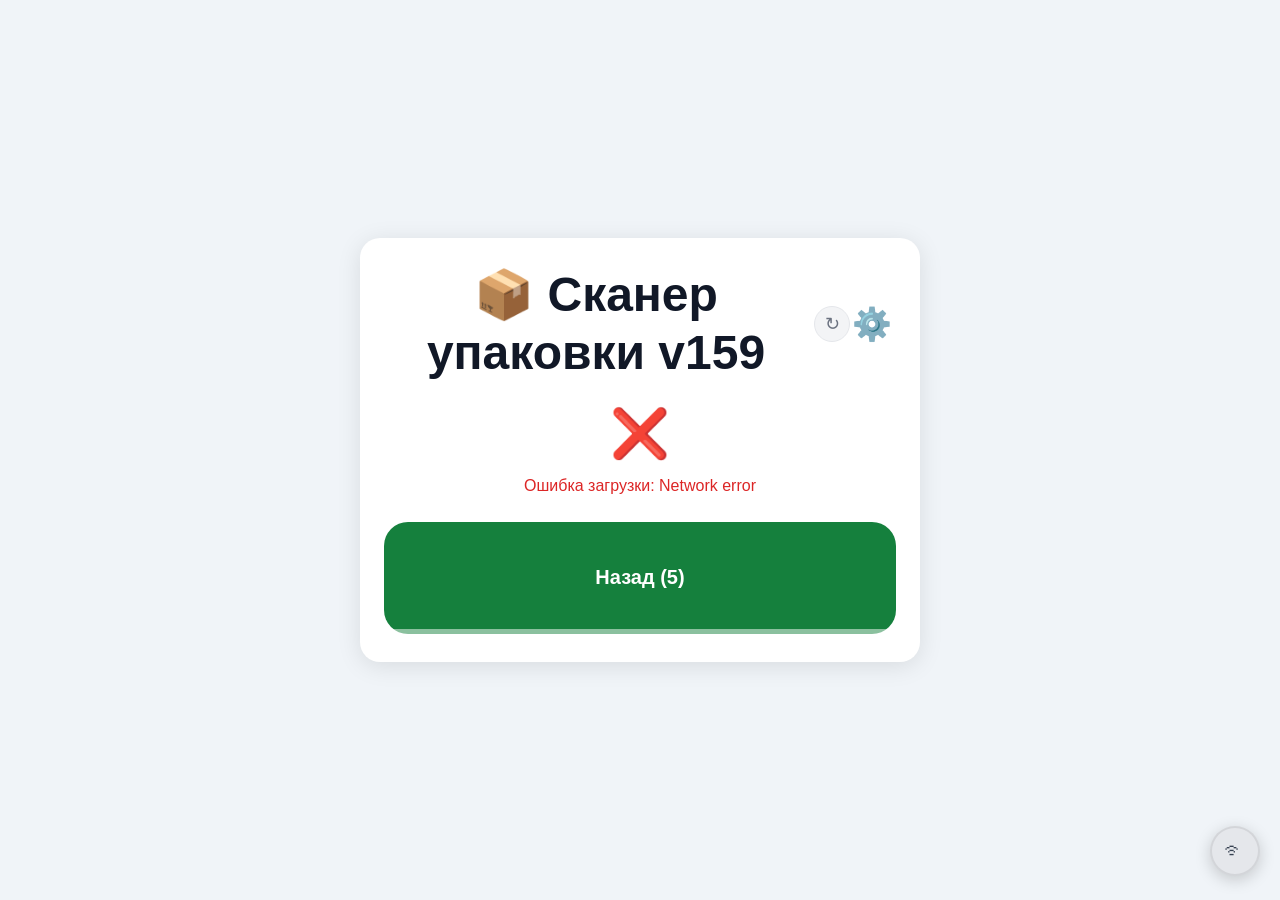
==== index.html @ 28d0ff99 "v159: ускорение «Все изделия» на слабых устройствах Две правки под Android 8:  1. Открытие на первой" ====
<!DOCTYPE html>
<html lang="ru">
<head>
  <base target="_top">
  <meta charset="UTF-8">
  <meta name="viewport" content="width=device-width, initial-scale=1, maximum-scale=1, user-scalable=no, viewport-fit=cover">
  <link rel="manifest" href="manifest.json">
  <meta name="apple-mobile-web-app-capable" content="yes">
  <meta name="apple-mobile-web-app-status-bar-style" content="black-translucent">
  <meta name="theme-color" content="#15803d">

  <title>Сканер упаковки v159</title>
  <style>
    :root {
      --pack-font-size: 56px;
      --pack-font-family: Arial, sans-serif;
      --pack-color: #15803d;
      --pack-font-weight: 700;
      --photo-max-height: 300px;
    }
    * { box-sizing: border-box; margin: 0; padding: 0; -webkit-tap-highlight-color: transparent; }
    html {
      height: 100%;
      height: -webkit-fill-available;
      background: #f0f4f8; /* заполняет область вокруг выреза камеры в fullscreen PWA */
    }
    body {
      font-family: Arial, sans-serif;
      background: #f0f4f8;
      width: 100%;
      height: 100vh;
      height: 100dvh;
      min-height: -webkit-fill-available;
      overflow: hidden;
      display: flex;
      flex-direction: column;
      align-items: center;
      justify-content: center;
      padding: clamp(8px, 2vw, 16px);
      padding-top: max(clamp(8px, 2vw, 16px), env(safe-area-inset-top));
      padding-bottom: max(clamp(8px, 2vw, 16px), env(safe-area-inset-bottom));
      padding-left: max(clamp(8px, 2vw, 16px), env(safe-area-inset-left));
      padding-right: max(clamp(8px, 2vw, 16px), env(safe-area-inset-right));
      box-sizing: border-box;
      -webkit-user-select: none;
      user-select: none;
    }

    .card {
      background: white;
      border-radius: clamp(12px, 3vw, 20px);
      box-shadow: 0 4px 24px rgba(0,0,0,0.10);
      padding: clamp(12px, 3vw, 28px) clamp(12px, 3vw, 24px);
      width: 100%;
      max-width: min(600px, 95vw);
      max-height: calc(100dvh - 2 * clamp(8px, 2vw, 16px));
      overflow-y: auto;
      -webkit-overflow-scrolling: touch;
      box-sizing: border-box;
    }

    /* v143: split-layout для горизонтальной ориентации (планшеты, большие телефоны) */
    .landscape-wrap {
      display: flex;
      flex-direction: column;
      align-items: center;
      justify-content: center;
      width: 100%;
      gap: clamp(8px, 1.5vw, 18px);
    }
    .landscape-photo {
      display: none;
      align-items: center;
      justify-content: center;
      flex: 1 1 0;
      min-width: 0;
      max-height: calc(100dvh - 2 * clamp(8px, 2vw, 16px));
    }
    .landscape-photo img {
      max-width: 100%;
      max-height: calc(100dvh - 2 * clamp(8px, 2vw, 16px));
      object-fit: contain;
      border-radius: clamp(12px, 3vw, 20px);
      background: white;
      box-shadow: 0 4px 24px rgba(0,0,0,0.10);
      cursor: pointer;
      display: block;
    }
    /* Активируется только при горизонтальной ориентации и достаточной ширине,
       и только если в настройках включён split + у изделия есть фото */
    @media (orientation: landscape) and (min-width: 760px) {
      body.lscape-split-on .landscape-wrap {
        flex-direction: row;
        align-items: stretch;
        justify-content: center;
      }
      body.lscape-split-on.lscape-photo-left .landscape-wrap {
        flex-direction: row-reverse;
      }
      body.lscape-split-on .card {
        flex: 0 0 auto;
        max-width: min(560px, 50vw);
      }
      body.lscape-split-on.lscape-has-photo .landscape-photo {
        display: flex;
      }
      /* В split-режиме скрываем дублирующее фото внутри карточки */
      body.lscape-split-on.lscape-has-photo .scan-photo,
      body.lscape-split-on.lscape-has-photo .packed-photo {
        display: none !important;
      }
    }

    .card-header {
      position: relative;
      margin: 0 0 clamp(12px, 3vw, 24px);
    }
    h1 {
      font-size: clamp(24px, 6vw, 48px);
      font-weight: 700;
      color: #111827;
      margin: 0;
      text-align: center;
      line-height: 1.2;
      padding-right: clamp(60px, 14vw, 88px); /* место под две кнопки справа */
    }
    .settings-btn {
      position: absolute;
      right: 0;
      top: 50%;
      transform: translateY(-50%);
      background: none;
      border: none;
      font-size: clamp(20px, 5vw, 32px);
      cursor: pointer;
      padding: 2px 4px;
      color: #9ca3af;
      line-height: 1;
      touch-action: manipulation;
    }
    .refresh-btn {
      position: absolute;
      right: clamp(30px, 7.5vw, 46px); /* левее шестерёнки */
      top: 50%;
      transform: translateY(-50%);
      width: clamp(26px, 6vw, 36px);
      height: clamp(26px, 6vw, 36px);
      border-radius: 50%;
      background: #f3f4f6;
      border: 1.5px solid #e5e7eb;
      font-size: clamp(13px, 3.2vw, 18px);
      cursor: pointer;
      display: flex;
      align-items: center;
      justify-content: center;
      color: #6b7280;
      touch-action: manipulation;
      transition: background 0.15s;
      line-height: 1;
    }
    .refresh-btn:active { background: #d1d5db; }
    .refresh-btn.spinning { animation: refreshSpin 0.7s linear infinite; }
    @keyframes refreshSpin {
      from { transform: translateY(-50%) rotate(0deg); }
      to   { transform: translateY(-50%) rotate(360deg); }
    }

    /* v142: индикатор автообновления — зелёная пульсирующая точка + время последнего обновления */
    .auto-refresh-badge {
      position: absolute;
      right: 0;
      top: calc(50% + clamp(22px, 5vw, 32px));
      display: flex;
      align-items: center;
      gap: 4px;
      font-size: clamp(10px, 2.4vw, 12px);
      color: #15803d;
      background: rgba(34, 197, 94, 0.1);
      padding: 2px 7px;
      border-radius: 10px;
      white-space: nowrap;
      font-variant-numeric: tabular-nums;
      pointer-events: none;
      line-height: 1.4;
    }
    .auto-refresh-badge.hidden { display: none; }
    .auto-refresh-dot {
      width: 6px; height: 6px; border-radius: 50%;
      background: #22c55e;
      animation: autoRefreshPulse 2s ease-in-out infinite;
      flex-shrink: 0;
    }
    @keyframes autoRefreshPulse {
      0%, 100% { opacity: 1; transform: scale(1); }
      50%      { opacity: 0.35; transform: scale(0.85); }
    }

    /* ── IDLE состояние ── */
    .barcode-label {
      font-size: clamp(16px, 4vw, 28px);
      color: #6b7280;
      margin: 0 0 clamp(6px, 1.5vw, 12px);
      text-align: center;
    }
    .search-row {
      display: flex;
      gap: clamp(6px, 1.5vw, 10px);
      align-items: stretch;
    }
    .search-row #barcodeInput { flex: 1; min-width: 0; }
    .btn-find {
      width: clamp(68px, 18vw, 120px);
      flex-shrink: 0;
      background: #15803d;
      color: white;
      border: none;
      border-radius: 12px;
      font-size: clamp(14px, 3.5vw, 22px);
      font-weight: 700;
      cursor: pointer;
      touch-action: manipulation;
    }
    .btn-find:active { background: #166534; transform: scale(0.96); }
    #barcodeInput {
      width: 100%;
      height: clamp(56px, 15vw, 112px);
      font-size: clamp(22px, 6vw, 44px);
      border: 2px solid #d1d5db;
      border-radius: 12px;
      padding: 0 16px;
      outline: none;
      letter-spacing: 2px;
      color: #111827;
    }
    #barcodeInput:focus { border-color: #15803d; }

    .btn {
      display: block;
      width: 100%;
      height: clamp(56px, 15vw, 112px);
      border: none;
      border-radius: clamp(8px, 2vw, 24px);
      font-size: clamp(18px, 5vw, 36px);
      font-weight: 600;
      cursor: pointer;
      margin-top: clamp(8px, 2vw, 14px);
      touch-action: manipulation;
    }
    .btn:active { transform: scale(0.96); }
    .btn-primary { background: #15803d; color: white; margin-top: clamp(12px, 3vw, 24px); }
    .btn-primary:active { background: #166534; }
    .btn-secondary { background: #f3f4f6; color: #374151; border: 1px solid #d1d5db; }
    .btn-secondary:active { background: #d1d5db; }
    .btn-danger { background: #dc2626; color: white; }
    .btn-danger:active { background: #b91c1c; }

    /* ── ALREADY_PACKED состояние ── */
    .packed-icon { font-size: 48px; text-align: center; margin-bottom: 12px; }
    .packed-header { display: flex; align-items: center; justify-content: center; gap: 8px; margin-bottom: 8px; }
    .packed-icon-small { font-size: 24px; }
    .packed-title-inline { font-size: 20px; font-weight: 700; color: #15803d; }
    .packed-photo { text-align: center; margin: 4px 0 0; }
    .packed-photo img { max-width: 100%; max-height: var(--photo-max-height); border-radius: 12px; object-fit: contain; box-shadow: 0 2px 12px rgba(0,0,0,0.08); cursor: pointer; }
    .packed-title { font-size: 20px; font-weight: 700; color: #15803d; text-align: center; margin-bottom: 6px; }
    .packed-barcode { font-size: 20px; color: #111827; text-align: center; font-weight: 700; margin-bottom: 4px; font-family: monospace; }
    .packed-model { font-size: 16px; color: #6b7280; text-align: center; margin-bottom: 2px; font-family: monospace; }
    .packed-type { font-size: var(--pack-font-size); font-family: var(--pack-font-family); color: var(--pack-color); font-weight: var(--pack-font-weight); text-align: center; margin-bottom: 8px; line-height: 1.2; }

    .btn-ok { background: #15803d; color: white; font-size: 20px; position: relative; }
    .btn-ok:active { background: #166534; }
    .timer-bar {
      position: absolute;
      bottom: 0; left: 0;
      height: 5px;
      background: rgba(255,255,255,0.5);
      border-radius: 0 0 12px 12px;
      transition: width 1s linear;
    }

    .btn-row { display: flex; gap: 10px; margin-top: 14px; }
    .btn-row .btn { margin-top: 0; }

    /* ── SELECT_PACK состояние ── */
    .select-label { font-size: 15px; color: #374151; margin-bottom: 8px; font-weight: 600; }
    .select-model { font-size: 13px; color: #9ca3af; margin-bottom: 16px; font-family: monospace; }
    select#packSelect {
      width: 100%;
      height: 56px;
      font-size: 17px;
      border: 2px solid #d1d5db;
      border-radius: 12px;
      padding: 0 12px;
      outline: none;
      color: #111827;
      background: #f9fafb;
      margin-bottom: 4px;
    }
    select#packSelect:focus { border-color: #15803d; }
    .pack-btn {
      display: block;
      width: 100%;
      height: 64px;
      border: 2px solid #d1d5db;
      border-radius: 14px;
      background: #f9fafb;
      color: #111827;
      font-size: 16px;
      font-weight: 600;
      cursor: pointer;
      margin-bottom: 10px;
      transition: all 0.15s;
      touch-action: manipulation;
    }
    .pack-btn:hover { border-color: #15803d; background: #f0fdf4; }
    .pack-btn:active { transform: scale(0.95); background: #d1fae5; border-color: #15803d; }
    .pack-btn.selected { border-color: #15803d; background: #15803d; color: white; }

    /* ── SAVING состояние ── */
    .saving-wrap { text-align: center; padding: 20px 0; }
    .spinner {
      width: 56px; height: 56px;
      border: 6px solid #e5e7eb;
      border-top: 6px solid #15803d;
      border-radius: 50%;
      animation: spin 1.2s linear infinite;
      margin: 0 auto 16px;
    }
    @keyframes spin { to { transform: rotate(360deg); } }
    .saving-text { font-size: 16px; color: #6b7280; }

    /* ── v151: прогресс-бар прелоадера ── */
    .preloader-progress {
      width: 80%;
      max-width: 280px;
      height: 8px;
      background: #e5e7eb;
      border-radius: 4px;
      overflow: hidden;
      margin: 14px auto 0;
      position: relative;
    }
    .preloader-progress-fill {
      height: 100%;
      background: #15803d;
      width: 0%;
      transition: width 0.25s ease-out;
      border-radius: 4px;
    }
    /* Индетерминированная фаза: пока ждём ответ сервера — «бегающая» полоска */
    .preloader-progress.indeterminate .preloader-progress-fill {
      width: 35%;
      background: linear-gradient(90deg, #15803d 0%, #4ade80 50%, #15803d 100%);
      animation: preload-slide 1.3s ease-in-out infinite;
      transition: none;
    }
    @keyframes preload-slide {
      0%   { transform: translateX(-110%); }
      100% { transform: translateX(330%); }
    }
    .preloader-counter {
      font-size: 13px;
      color: #6b7280;
      margin-top: 8px;
      text-align: center;
      font-variant-numeric: tabular-nums;
      min-height: 18px;
    }

    /* ── SUCCESS состояние ── */
    .success-wrap { text-align: center; padding: 20px 0; }
    .success-icon { font-size: 56px; margin-bottom: 12px; }
    .success-text { font-size: 20px; font-weight: 700; color: #15803d; }

    /* ── ERROR состояние ── */
    .error-icon { font-size: 48px; text-align: center; margin-bottom: 12px; }
    .error-text { font-size: 16px; color: #dc2626; text-align: center; margin-bottom: 24px; line-height: 1.5; }

    /* Информация о сканировании */
    .scan-info { background: #f8fafc; border-radius: 14px; padding: 14px 16px; margin-bottom: 16px; text-align: center; }
    .scan-barcode { font-size: 18px; color: #111827; margin-bottom: 4px; font-family: monospace; font-weight: 700; }
    .scan-model { font-size: 18px; font-weight: 700; color: #111827; font-family: monospace; margin-bottom: 8px; }
    .scan-photo { text-align: center; margin: 12px 0 0; }
    .scan-photo img { max-width: 100%; max-height: var(--photo-max-height); border-radius: 12px; object-fit: contain; box-shadow: 0 2px 12px rgba(0,0,0,0.08); cursor: pointer; }
    .no-photo { color: #9ca3af; font-size: 14px; font-style: italic; margin: 12px 0; }

    /* Полноэкранное фото */
    .photo-overlay {
      position: fixed;
      top: 0; left: 0; right: 0; bottom: 0;
      z-index: 99999;
      background: rgba(0,0,0,0.92);
      display: none;
      align-items: center;
      justify-content: center;
      cursor: pointer;
      touch-action: none;
      -webkit-overflow-scrolling: none;
    }
    .photo-overlay.active { display: flex; }
    .photo-overlay img {
      max-width: calc(100vw - 2 * env(safe-area-inset-left, 0px));
      max-height: calc(100vh - 2 * env(safe-area-inset-top, 0px));
      max-width: calc(100dvw - 16px);
      max-height: calc(100dvh - 16px);
      border-radius: 8px;
      box-shadow: 0 0 60px rgba(0,0,0,0.5);
      object-fit: contain;
    }

    /* ── НАСТРОЙКИ ── */
    .settings-overlay {
      position: fixed;
      inset: 0;
      z-index: 99997;
      background: rgba(0,0,0,0.55);
      display: none;
      align-items: flex-end;
      justify-content: center;
    }
    .settings-overlay.active { display: flex; }
    .settings-panel {
      background: white;
      width: 100%;
      max-width: min(600px, 100vw);
      max-height: 88dvh;
      border-radius: 20px 20px 0 0;
      padding: clamp(16px, 4vw, 28px);
      padding-bottom: max(clamp(16px, 4vw, 28px), env(safe-area-inset-bottom));
      overflow-y: auto;
      -webkit-overflow-scrolling: touch;
    }
    .settings-header {
      display: flex;
      align-items: center;
      justify-content: space-between;
      margin-bottom: 20px;
    }
    .settings-title { font-size: clamp(18px, 5vw, 24px); font-weight: 700; color: #111827; }
    .settings-close-btn {
      background: #f3f4f6; border: none;
      width: 36px; height: 36px; border-radius: 50%;
      font-size: 18px; cursor: pointer; color: #374151;
      display: flex; align-items: center; justify-content: center;
    }
    .settings-group { margin-bottom: 18px; }
    .settings-label { font-size: clamp(13px, 3.5vw, 15px); color: #374151; margin-bottom: 8px; font-weight: 600; }
    .settings-select {
      width: 100%; height: 48px; font-size: 16px;
      border: 2px solid #d1d5db; border-radius: 10px;
      padding: 0 12px; color: #111827; background: #f9fafb; outline: none;
    }
    .settings-select:focus { border-color: #15803d; }
    .settings-range { width: 100%; accent-color: #15803d; cursor: pointer; margin-top: 4px; }
    .settings-color {
      width: 64px; height: 48px;
      border: 2px solid #d1d5db; border-radius: 10px;
      cursor: pointer; padding: 4px; background: white;
    }
    .settings-checkbox-label {
      display: flex;
      align-items: center;
      gap: 10px;
      font-size: clamp(14px, 4vw, 17px);
      color: #374151;
      font-weight: 600;
      cursor: pointer;
    }
    .settings-checkbox-label input[type=checkbox] {
      width: 22px; height: 22px;
      accent-color: #15803d;
      cursor: pointer;
    }
    .settings-preview-box {
      background: #f8fafc; border-radius: 12px;
      padding: 12px 16px; text-align: center; margin-bottom: 16px;
    }
    .settings-preview-label { font-size: 12px; color: #9ca3af; margin-bottom: 6px; }

    /* ── ТАБЛИЦА ИЗДЕЛИЙ ── */
    .table-overlay {
      position: fixed;
      inset: 0;
      z-index: 50000;
      background: #f0f4f8;
      overflow-y: auto;
      overflow-x: hidden;
      -webkit-overflow-scrolling: touch;
      transform: translateY(100%);
      transition: transform 0.35s cubic-bezier(0.4, 0, 0.2, 1);
    }
    .table-overlay.active { transform: translateY(0); }
    .tbl-topbar {
      position: sticky;
      top: 0;
      z-index: 20;
      display: flex;
      align-items: center;
      gap: 10px;
      background: #1e293b;
      color: white;
      padding: 12px 16px;
      padding-top: max(12px, env(safe-area-inset-top));
    }
    .tbl-back-btn {
      background: rgba(255,255,255,0.15);
      border: none; color: white;
      padding: 7px 12px; border-radius: 8px;
      font-size: clamp(13px, 3.5vw, 15px);
      cursor: pointer; white-space: nowrap; flex-shrink: 0;
    }
    .tbl-back-btn:active { background: rgba(255,255,255,0.3); transform: scale(0.94); }
    .tbl-title { flex: 1; font-size: clamp(14px, 4vw, 17px); font-weight: 600; text-align: center; }
    .tbl-stats { font-size: clamp(12px, 3vw, 14px); color: rgba(255,255,255,0.75); white-space: nowrap; flex-shrink: 0; }
    .tbl-tabs-wrap {
      display: flex;
      flex-wrap: wrap;
      gap: 8px;
      padding: 10px 12px;
      background: white;
      border-bottom: 1px solid #e5e7eb;
    }
    .tbl-tab {
      height: 34px; padding: 0 14px;
      border-radius: 17px;
      border: 1.5px solid #d1d5db;
      background: white;
      font-size: clamp(12px, 3.5vw, 14px); font-weight: 600;
      color: #374151; cursor: pointer;
      white-space: nowrap;
      transition: all 0.15s;
    }
    .tbl-tab.active { background: #15803d; color: white; border-color: #15803d; }
    .tbl-tab:active { transform: scale(0.93); background: #e5e7eb; }
    .tbl-search-wrap {
      padding: 8px 12px;
      background: white;
      border-bottom: 1px solid #e5e7eb;
    }
    .tbl-search-wrap input {
      width: 100%; height: 40px;
      border: 1.5px solid #d1d5db; border-radius: 10px;
      padding: 0 14px; font-size: clamp(14px, 3.5vw, 16px);
      color: #111827; background: #f9fafb; outline: none;
    }
    .tbl-search-wrap input:focus { border-color: #15803d; }
    .tbl-scroll {
      /* no overflow-x — иначе sticky thead ломается */
    }
    .tbl-table { width: 100%; border-collapse: collapse; }
    .tbl-table thead th {
      background: #1e293b; color: white;
      font-size: 10px; font-weight: 600;
      text-transform: uppercase; letter-spacing: 0.05em;
      padding: 9px 10px; text-align: left;
      position: sticky;
      top: var(--tbl-topbar-h, 48px);
      z-index: 5;
      white-space: nowrap;
    }
    .tbl-table thead th.tbl-center { text-align: center; }
    .tbl-table tbody tr { border-bottom: 1px solid #f3f4f6; background: white; }
    .tbl-table tbody tr:last-child { border-bottom: none; }
    .tbl-table tbody tr.is-packed { background: #f0fdf4; }
    .tbl-table tbody tr.tbl-changed { background: #fefce8; }
    .tbl-table td { padding: 7px 10px; font-size: clamp(12px, 3vw, 13px); color: #111827; vertical-align: middle; white-space: nowrap; }
    .tbl-model { font-family: monospace; font-weight: 600; }
    .tbl-thumb { width: 38px; height: 38px; object-fit: cover; border-radius: 6px; border: 1px solid #e5e7eb; cursor: pointer; display: block; }
    /* v141: placeholder вместо <img> до момента, когда строка попадёт во viewport */
    .tbl-thumb-lazy { width: 38px; height: 38px; border-radius: 6px; background: #f3f4f6; display: block; }
    /* v141: ячейка типа упаковки вместо <select> в каждой строке */
    .tbl-pack-cell {
      display: inline-block;
      min-height: 30px; line-height: 28px;
      border: 1.5px solid #d1d5db; border-radius: 6px;
      background: #f9fafb; color: #111827; font-size: 12px;
      padding: 0 22px 0 8px;
      cursor: pointer; max-width: 170px; width: 100%;
      position: relative;
      white-space: nowrap; overflow: hidden; text-overflow: ellipsis;
      box-sizing: border-box;
    }
    .tbl-pack-cell::after {
      content: '▾';
      position: absolute; right: 6px; top: 50%; transform: translateY(-50%);
      color: #6b7280; font-size: 11px;
    }
    .tbl-pack-cell:active { background: #e5e7eb; }
    .tbl-pack-empty { color: #9ca3af; }
    .tbl-save-btn {
      height: 28px; padding: 0 10px; font-size: 12px;
      border: 1.5px solid #15803d; border-radius: 6px;
      background: #15803d; color: white; cursor: pointer; white-space: nowrap;
    }
    .tbl-save-btn:active { background: #166534; }
    .tbl-save-btn:disabled { opacity: 0.6; cursor: default; }
    .tbl-empty { padding: 40px; text-align: center; color: #9ca3af; font-size: 15px; }
    @media (max-width: 480px) {
      .tbl-thumb, .tbl-thumb-lazy { width: 26px; height: 26px; }
      .tbl-pack-cell { max-width: 110px; font-size: 11px; }
    }

    /* v141: Picker типа упаковки — общий модал вместо <select> в каждой строке */
    .pack-picker-overlay {
      position: fixed; inset: 0; z-index: 60000;
      background: rgba(0,0,0,0.5);
      display: none;
      align-items: flex-end;
      justify-content: center;
    }
    .pack-picker-overlay.active { display: flex; }
    .pack-picker-panel {
      background: white; width: 100%; max-width: 500px;
      max-height: 75vh;
      border-radius: 14px 14px 0 0;
      display: flex; flex-direction: column;
      animation: pack-picker-slide 0.2s ease-out;
    }
    @keyframes pack-picker-slide {
      from { transform: translateY(100%); }
      to { transform: translateY(0); }
    }
    .pack-picker-header {
      padding: 14px 16px;
      border-bottom: 1px solid #e5e7eb;
      font-weight: 600; font-size: 15px;
      display: flex; align-items: center;
      justify-content: space-between;
      flex-shrink: 0;
    }
    .pack-picker-close {
      background: none; border: none; font-size: 26px; line-height: 1;
      color: #6b7280; cursor: pointer; padding: 0 6px;
    }
    .pack-picker-list {
      overflow-y: auto;
      padding: 10px;
      -webkit-overflow-scrolling: touch;
    }
    .pack-picker-btn {
      display: block; width: 100%;
      text-align: left;
      padding: 12px 14px;
      margin-bottom: 6px;
      border: 1.5px solid #e5e7eb;
      border-radius: 10px;
      background: white;
      font-size: 14px;
      color: #111827;
      cursor: pointer;
      white-space: normal;
    }
    .pack-picker-btn:active { background: #f3f4f6; transform: scale(0.99); }
    .pack-picker-btn.pack-picker-current {
      border-color: #15803d;
      background: #f0fdf4;
      color: #15803d;
      font-weight: 600;
    }
    .pack-picker-clear { color: #9ca3af; font-style: italic; }
    .pack-picker-clear.pack-picker-current { color: #15803d; font-style: normal; }

    /* ── КАМЕРА ── */
    .camera-overlay {
      position: fixed;
      top: 0; left: 0; right: 0; bottom: 0;
      z-index: 99998;
      background: black;
      display: none;
      flex-direction: column;
      align-items: center;
      justify-content: center;
    }
    .camera-overlay.active { display: flex; }
    #cameraVideo {
      position: absolute;
      top: 0; left: 0;
      width: 100%; height: 100%;
      object-fit: cover;
    }
    .scan-zone {
      position: relative;
      z-index: 1;
      width: min(80vw, 360px);
      height: min(28vw, 120px);
      border: 3px solid #15803d;
      border-radius: 14px;
      box-shadow: 0 0 0 9999px rgba(0,0,0,0.55);
      overflow: hidden;
    }
    .scan-line {
      position: absolute;
      left: 0; right: 0;
      height: 3px;
      background: linear-gradient(90deg, transparent, #15803d, transparent);
      animation: scanMove 2s ease-in-out infinite;
      top: 10%;
    }
    @keyframes scanMove {
      0%, 100% { top: 10%; }
      50% { top: 85%; }
    }
    .camera-close-btn {
      position: absolute;
      top: calc(env(safe-area-inset-top, 0px) + 16px);
      right: 16px;
      z-index: 2;
      width: 52px; height: 52px;
      border-radius: 50%;
      border: 2px solid rgba(255,255,255,0.4);
      background: rgba(0,0,0,0.5);
      color: white;
      font-size: 22px;
      cursor: pointer;
      display: flex; align-items: center; justify-content: center;
    }
    .camera-hint {
      position: absolute;
      bottom: calc(env(safe-area-inset-bottom, 0px) + 48px);
      z-index: 2;
      color: rgba(255,255,255,0.85);
      font-size: clamp(14px, 4vw, 18px);
      text-align: center;
      padding: 0 20px;
    }

    /* ── Ряд кнопок сканера ── */
    .scan-btn-row {
      display: flex;
      gap: 8px;
      margin-top: clamp(8px, 2vw, 14px);
    }
    .scan-btn-row .btn { margin-top: 0; flex: 1; min-width: 0; }
    .btn-scan-cfg {
      width: clamp(48px, 12vw, 64px);
      flex-shrink: 0;
      background: #f3f4f6;
      border: 1px solid #d1d5db;
      border-radius: clamp(8px, 2vw, 24px);
      font-size: clamp(18px, 5vw, 28px);
      cursor: pointer;
      color: #6b7280;
      display: flex;
      align-items: center;
      justify-content: center;
      touch-action: manipulation;
    }
    .btn-scan-cfg:active { background: #d1d5db; transform: scale(0.90); }

    /* ── Настройки сканера (оверлей) ── */
    .scanner-cfg-overlay {
      position: fixed;
      inset: 0;
      z-index: 100001;
      background: rgba(0,0,0,0.55);
      display: none;
      align-items: flex-end;
      justify-content: center;
    }
    .scanner-cfg-overlay.active { display: flex; }
    .scanner-cfg-panel {
      background: white;
      width: 100%;
      max-width: min(600px, 100vw);
      max-height: 92dvh;
      border-radius: 20px 20px 0 0;
      padding: clamp(16px, 4vw, 28px);
      padding-bottom: max(clamp(16px, 4vw, 28px), env(safe-area-inset-bottom));
      overflow-y: auto;
      -webkit-overflow-scrolling: touch;
    }
    .fmt-grid {
      display: grid;
      grid-template-columns: repeat(auto-fill, minmax(120px, 1fr));
      gap: 6px 10px;
    }
    .fmt-item {
      display: flex;
      align-items: center;
      gap: 6px;
      font-size: clamp(12px, 3.2vw, 14px);
      color: #374151;
      cursor: pointer;
    }
    .fmt-item input { width: 18px; height: 18px; accent-color: #15803d; cursor: pointer; flex-shrink: 0; }
    .scanner-cfg-note {
      background: #fef3c7;
      padding: 10px 14px;
      border-radius: 10px;
      font-size: 13px;
      color: #92400e;
      margin-bottom: 14px;
    }

    /* ── Камера: доп-элементы ── */
    .camera-mode-label {
      position: absolute;
      top: calc(env(safe-area-inset-top, 0px) + 16px);
      left: 16px;
      z-index: 2;
      color: white;
      background: rgba(0,0,0,0.5);
      padding: 6px 14px;
      border-radius: 20px;
      font-size: 13px;
      font-weight: 600;
    }
    .torch-btn {
      position: absolute;
      top: calc(env(safe-area-inset-top, 0px) + 16px);
      right: 76px;
      z-index: 2;
      width: 52px; height: 52px;
      border-radius: 50%;
      border: 2px solid rgba(255,255,255,0.4);
      background: rgba(0,0,0,0.5);
      color: white;
      font-size: 22px;
      cursor: pointer;
      display: none;
      align-items: center;
      justify-content: center;
    }
    .torch-btn.visible { display: flex; }
    .torch-btn.on { background: rgba(255,200,0,0.6); }

    /* ── Перевёрнутый интерфейс ── */
    body.ui-flipped {
      transform: rotate(180deg);
      transform-origin: 50% 50%;
    }

    /* ── BLE Плавающая кнопка ── */
    .ble-fab {
      position: fixed;
      bottom: max(24px, calc(env(safe-area-inset-bottom, 0px) + 16px));
      right: max(20px, calc(env(safe-area-inset-right, 0px) + 16px));
      z-index: 60000;
      width: 50px; height: 50px;
      border-radius: 50%;
      border: 2px solid rgba(0,0,0,0.08);
      background: #e5e7eb;
      color: #374151;
      font-size: 22px;
      cursor: pointer;
      box-shadow: 0 4px 16px rgba(0,0,0,0.18);
      display: flex;
      align-items: center;
      justify-content: center;
      transition: background 0.25s, box-shadow 0.25s;
      -webkit-tap-highlight-color: transparent;
    }
    .ble-fab.ble-connected {
      background: #15803d;
      color: white;
      border-color: transparent;
      animation: bleGlow 2.4s ease-in-out infinite;
    }
    @keyframes bleGlow {
      0%, 100% { box-shadow: 0 4px 16px rgba(21,128,61,0.35); }
      50%       { box-shadow: 0 4px 28px rgba(21,128,61,0.70); }
    }
    .ble-fab:active { transform: scale(0.90); }

    /* ── BLE панель ── */
    .ble-panel-overlay {
      position: fixed;
      inset: 0;
      z-index: 100002;
      background: rgba(0,0,0,0.55);
      display: none;
      align-items: flex-end;
      justify-content: center;
    }
    .ble-panel-overlay.active { display: flex; }
    .ble-panel {
      background: white;
      width: 100%;
      max-width: min(600px, 100vw);
      border-radius: 20px 20px 0 0;
      padding: clamp(16px, 4vw, 28px);
      padding-bottom: max(clamp(16px, 4vw, 28px), env(safe-area-inset-bottom));
    }
    .ble-status-row {
      display: flex;
      align-items: center;
      gap: 12px;
      font-size: 16px;
      font-weight: 600;
      color: #111827;
      margin-bottom: 8px;
    }
    .ble-dot {
      width: 13px; height: 13px;
      border-radius: 50%;
      background: #d1d5db;
      flex-shrink: 0;
      transition: background 0.3s;
    }
    .ble-dot.on { background: #15803d; }
    .ble-device-name {
      font-size: 13px;
      color: #6b7280;
      margin-bottom: 18px;
      padding-left: 25px;
    }
    .ble-note {
      background: #f0f9ff;
      border-radius: 10px;
      padding: 11px 14px;
      font-size: 13px;
      color: #0369a1;
      margin: 14px 0;
      line-height: 1.5;
    }
    .ble-warn {
      background: #fef3c7;
      border-radius: 10px;
      padding: 11px 14px;
      font-size: 13px;
      color: #92400e;
      margin: 10px 0;
      line-height: 1.6;
    }
    .ble-warn b { color: #7c2d12; }
    .ble-steps {
      margin: 6px 0 0 0;
      padding-left: 18px;
      color: #92400e;
    }
    .ble-steps li { margin-bottom: 3px; }

    /* ── BLE диагностика ── */
    .ble-diag-box {
      background: #0b1220;
      color: #d1fae5;
      border-radius: 10px;
      padding: 10px 12px;
      margin-top: 8px;
      font-family: ui-monospace, Menlo, monospace;
      font-size: 11px;
      line-height: 1.45;
      max-height: 260px;
      overflow-y: auto;
      white-space: pre-wrap;
      word-break: break-all;
    }
    .ble-diag-row {
      display: flex;
      gap: 6px;
      margin-top: 6px;
    }
    .ble-diag-row .btn { font-size: 13px; padding: 8px 10px; flex: 1; }

    /* ── BLE тост ── */
    .ble-toast {
      position: fixed;
      top: max(14px, env(safe-area-inset-top, 0px));
      left: 50%;
      transform: translateX(-50%) translateY(-90px);
      z-index: 100010;
      background: #1e293b;
      color: white;
      padding: 10px 22px;
      border-radius: 22px;
      font-size: 14px;
      font-weight: 600;
      white-space: nowrap;
      max-width: calc(100vw - 32px);
      overflow: hidden;
      text-overflow: ellipsis;
      pointer-events: none;
      transition: transform 0.3s cubic-bezier(0.4,0,0.2,1);
    }
    .ble-toast.show { transform: translateX(-50%) translateY(0); }

    /* ── История сканирований ── */
    .history-section {
      margin-top: clamp(10px, 2.5vw, 18px);
      border-top: 1px solid #e5e7eb;
      padding-top: clamp(8px, 2vw, 14px);
    }
    .history-header {
      display: flex;
      align-items: center;
      justify-content: space-between;
      margin-bottom: 6px;
    }
    .history-title {
      font-size: clamp(12px, 3vw, 14px);
      color: #9ca3af;
      font-weight: 600;
    }
    .history-clear {
      background: none; border: none;
      font-size: 12px; color: #9ca3af;
      cursor: pointer; touch-action: manipulation;
    }
    .history-clear:active { color: #dc2626; }
    .history-item {
      display: flex;
      align-items: center;
      gap: 8px;
      padding: 5px 0;
      border-bottom: 1px solid #f9fafb;
      font-size: clamp(12px, 3vw, 14px);
    }
    .history-item:last-child { border-bottom: none; }
    .history-model {
      font-family: monospace;
      font-weight: 600;
      color: #111827;
      flex-shrink: 0;
    }
    .history-pack {
      color: #6b7280;
      flex: 1;
      min-width: 0;
      overflow: hidden;
      text-overflow: ellipsis;
      white-space: nowrap;
    }
    .history-status { flex-shrink: 0; font-size: 16px; }
    .history-thumb {
      width: 20px; height: 20px;
      border-radius: 4px;
      object-fit: cover;
      border: 1px solid #e5e7eb;
      cursor: pointer;
      flex-shrink: 0;
      display: block;
    }
    .history-thumb:active { opacity: 0.7; }
    .history-no-photo { width: 20px; height: 20px; flex-shrink: 0; }
    .history-retry {
      flex-shrink: 0;
      background: #fef3c7;
      border: 1px solid #f59e0b;
      border-radius: 6px;
      font-size: 11px;
      padding: 3px 8px;
      cursor: pointer;
      color: #92400e;
      font-weight: 600;
      touch-action: manipulation;
    }
    .history-retry:active { background: #fde68a; }
    .history-retry.retrying { opacity: 0.5; pointer-events: none; }

    /* Утилиты */
    .hidden { display: none; }
  </style>

  <!-- ── Библиотеки сканеров ── -->
  <!-- html5-qrcode: надёжный сканер QR+штрихкодов с готовым UI камеры -->
  <script src="https://unpkg.com/html5-qrcode@2.3.8/html5-qrcode.min.js"></script>
  <!-- jsQR: чистый декодер QR (используем для «Расширенного» сканера в HD) -->
  <script src="https://cdn.jsdelivr.net/npm/jsqr@1.4.0/dist/jsQR.min.js"></script>
  <!-- Scanbot Web SDK v8: RTU UI, 60 сек без лицензии; type="module" обязателен -->
  <script type="module" src="https://cdn.jsdelivr.net/npm/scanbot-web-sdk@8.0.1/bundle/ScanbotSDK.ui2.min.js"></script>
</head>
<body>

<!-- v143: Обёртка для split-layout в горизонтальной ориентации -->
<div class="landscape-wrap">
<div class="card">
  <div class="card-header">
    <h1 id="pageTitle">📦 Сканер упаковки v159</h1>
    <button id="refreshBtn" class="refresh-btn" onclick="refreshData()" title="Обновить данные">↻</button>
    <button class="settings-btn" onclick="openSettings()" title="Настройки">⚙️</button>
    <div id="autoRefreshBadge" class="auto-refresh-badge hidden" title="Автообновление включено">
      <span class="auto-refresh-dot"></span>
      <span id="autoRefreshTime">—:—</span>
    </div>
  </div>

  <!-- Прелоадер — показывается при загрузке данных -->
  <div id="preloader" class="hidden">
    <div class="saving-wrap">
      <div class="spinner"></div>
      <div class="saving-text" id="preloaderText">Загружаю данные...</div>
      <div class="preloader-progress indeterminate" id="preloaderBarWrap">
        <div class="preloader-progress-fill" id="preloaderBarFill"></div>
      </div>
      <div class="preloader-counter" id="preloaderCounter"></div>
    </div>
  </div>

  <!-- IDLE -->
  <!-- Информация о текущем сканировании -->
  <div id="scanInfo" class="scan-info hidden">
    <div class="scan-barcode" id="scanBarcode"></div>
    <div class="scan-model" id="scanModel"></div>
    <div class="scan-photo" id="scanPhoto">
      <!-- заполняется из JS -->
    </div>
  </div>

  <div id="stateIdle">
    <p class="barcode-label">Введите штрих-код или номер модели</p>
    <div class="search-row">
      <input type="text" id="barcodeInput" placeholder="Штрих-код или модель..." autocomplete="off" autocorrect="off" spellcheck="false" enterkeyhint="search">
      <button class="btn-find" onclick="onSearch()">Найти</button>
    </div>
    <div class="scan-btn-row" id="scanRowBasic">
      <button class="btn-scan-cfg" onclick="openScannerCfg('basic')" title="Настройки">⚙️</button>
      <button class="btn btn-secondary" onclick="openCameraMode('basic')">📷 Сканировать камерой</button>
    </div>
    <div class="scan-btn-row" id="scanRowAdvanced">
      <button class="btn-scan-cfg" onclick="openScannerCfg('advanced')" title="Настройки">⚙️</button>
      <button class="btn btn-secondary" onclick="openCameraMode('advanced')">🔬 HD Сканер (QR)</button>
    </div>
    <div class="scan-btn-row" id="scanRowScanbot">
      <button class="btn-scan-cfg" onclick="openScannerCfg('scanbot')" title="Настройки">⚙️</button>
      <button class="btn btn-secondary" onclick="openCameraMode('scanbot')">📱 Сканировать ScanBot</button>
    </div>
    <button class="btn btn-secondary" onclick="openTableView()">📋 Все изделия</button>

    <!-- История сканирований -->
    <div class="history-section" id="historySection" style="display:none">
      <div class="history-header">
        <span class="history-title">📋 История</span>
        <button class="history-clear" onclick="clearHistory()">Очистить</button>
      </div>
      <div id="historyList"></div>
    </div>
  </div>

  <!-- ALREADY_PACKED -->
  <div id="stateAlreadyPacked" class="hidden">
    <div class="packed-header">
      <span class="packed-icon-small">✅</span>
      <span class="packed-title-inline">Уже упаковано</span>
    </div>
    <div class="packed-barcode" id="packedBarcode"></div>
    <div class="packed-model" id="packedModel"></div>
    <div class="packed-type" id="packedType"></div>
    <div class="packed-photo" id="packedPhoto" style="display:none">
      <img id="packedPhotoImg" src="" alt="Изделие" onclick="openPhotoFullscreen(this.src)">
    </div>
    <button class="btn btn-ok" id="btnOk" onclick="onOk()">
      OK (<span id="timerCount">10</span>)
      <div class="timer-bar" id="timerBar" style="width:100%"></div>
    </button>
    <div class="btn-row">
      <button class="btn btn-secondary" onclick="onEdit()">Изменить</button>
    </div>
  </div>

  <!-- SELECT_PACK -->
  <div id="stateSelectPack" class="hidden">
    <p class="select-label">Выберите тип упаковки</p>
    <p class="select-model" id="selectModel"></p>
    <div id="packButtons">
      <!-- Кнопки заполняются динамически из Google Таблицы -->
    </div>
    <button class="btn btn-primary" id="btnSavePack" onclick="onSave()" style="margin-top:16px;opacity:0.4;pointer-events:none">Сохранить</button>
    <button class="btn btn-secondary" onclick="goIdle()">Отмена</button>
  </div>

  <!-- SAVING -->
  <div id="stateSaving" class="hidden">
    <div class="saving-wrap">
      <div class="spinner"></div>
      <div class="saving-text">Сохраняю...</div>
    </div>
  </div>

  <!-- SUCCESS -->
  <div id="stateSuccess" class="hidden">
    <div class="success-wrap">
      <div class="success-icon">🎉</div>
      <div class="success-text">Сохранено!</div>
    </div>
  </div>

  <!-- ERROR -->
  <div id="stateError" class="hidden">
    <div class="error-icon">❌</div>
    <div class="error-text" id="errorText"></div>
    <button class="btn btn-ok" id="btnErrorOk" onclick="clearErrorTimer();goIdle();">
      Назад (<span id="errorTimerCount">5</span>)
      <div class="timer-bar" id="errorTimerBar" style="width:100%"></div>
    </button>
  </div>
</div>
<!-- v143: блок фото для landscape split-режима. По умолчанию скрыт; CSS показывает в landscape когда есть фото -->
<aside id="landscapePhoto" class="landscape-photo">
  <img id="landscapePhotoImg" src="" alt="Изделие" onclick="if(this.src)openPhotoFullscreen(this.src)">
</aside>
</div><!-- /landscape-wrap -->

<script>
// ── Настройки ──
var settings = {
  packTypeFontFamily: 'Arial, sans-serif',
  packTypeFontSize: 56,
  packTypeColor: '#15803d',
  packTypeBold: true,
  photoMaxHeight: 300,
  timerPacked: 10,
  timerError: 5,
  autoRefresh: false,
  autoRefreshInterval: 5,
  refreshAfterSave: true,
  showBasicScanner: true,
  showAdvancedScanner: true,
  showScanbotScanner: true,
  historyMaxItems: 10,
  autoFocus: true,
  bleNoFocus: true,
  autoReconnect: true,   // авто-переподключение к сканеру при обрыве
  // v143: split-layout в горизонтальной ориентации
  landscapeSplit: true,  // показывать фото отдельным блоком сбоку
  photoOnLeft: false,    // false = фото справа (по умолчанию), true = фото слева
};
var SETTINGS_KEY = 'scannerSettings_v1';

function loadSettings() {
  try {
    var saved = localStorage.getItem(SETTINGS_KEY);
    if (saved) Object.assign(settings, JSON.parse(saved));
  } catch(e) {}
  applySettings();
  syncSettingsUI();
}

function applySettings() {
  var r = document.documentElement;
  r.style.setProperty('--pack-font-size', settings.packTypeFontSize + 'px');
  r.style.setProperty('--pack-font-family', settings.packTypeFontFamily);
  r.style.setProperty('--pack-color', settings.packTypeColor);
  r.style.setProperty('--pack-font-weight', settings.packTypeBold ? '700' : '400');
  r.style.setProperty('--photo-max-height', settings.photoMaxHeight + 'px');
  // Видимость кнопок сканеров
  var rb = document.getElementById('scanRowBasic');
  var ra = document.getElementById('scanRowAdvanced');
  var rs = document.getElementById('scanRowScanbot');
  if (rb) rb.style.display = settings.showBasicScanner ? '' : 'none';
  if (ra) ra.style.display = settings.showAdvancedScanner ? '' : 'none';
  if (rs) rs.style.display = settings.showScanbotScanner ? '' : 'none';
  // v143: классы body для landscape split-layout
  document.body.classList.toggle('lscape-split-on', settings.landscapeSplit !== false);
  document.body.classList.toggle('lscape-photo-left', !!settings.photoOnLeft);
  startAutoRefresh();
}

function syncSettingsUI() {
  document.getElementById('setFontFamily').value = settings.packTypeFontFamily;
  document.getElementById('setFontSize').value = settings.packTypeFontSize;
  document.getElementById('setFontSizeVal').textContent = settings.packTypeFontSize;
  document.getElementById('setColor').value = settings.packTypeColor;
  document.getElementById('setBold').checked = settings.packTypeBold;
  document.getElementById('setPhotoSize').value = settings.photoMaxHeight;
  document.getElementById('setPhotoSizeVal').textContent = settings.photoMaxHeight;
  document.getElementById('setTimer1').value = settings.timerPacked;
  document.getElementById('setTimer1Val').textContent = settings.timerPacked;
  document.getElementById('setTimer2').value = settings.timerError;
  document.getElementById('setTimer2Val').textContent = settings.timerError;
  document.getElementById('setShowBasic').checked = settings.showBasicScanner !== false;
  document.getElementById('setShowAdvanced').checked = settings.showAdvancedScanner !== false;
  document.getElementById('setShowScanbot').checked = settings.showScanbotScanner !== false;
  document.getElementById('setHistoryMax').value = settings.historyMaxItems || 10;
  document.getElementById('setAutoRefresh').checked = !!settings.autoRefresh;
  document.getElementById('setAutoRefreshInterval').value = settings.autoRefreshInterval || 5;
  document.getElementById('setAutoRefreshIntervalVal').textContent = settings.autoRefreshInterval || 5;
  document.getElementById('setRefreshAfterSave').checked = settings.refreshAfterSave !== false;
  document.getElementById('setAutoFocus').checked = settings.autoFocus !== false;
  document.getElementById('setBleNoFocus').checked = settings.bleNoFocus !== false;
  document.getElementById('setPrefetchPhotos').checked = !!settings.prefetchPhotos;
  document.getElementById('setAutoReconnect').checked = settings.autoReconnect !== false;
  document.getElementById('setLandscapeSplit').checked = settings.landscapeSplit !== false;
  document.getElementById('setPhotoOnLeft').checked = !!settings.photoOnLeft;
  syncRefreshIntervalVisibility();
  updateSettingsPreview(settings);
}

function openSettings() {
  syncSettingsUI();
  document.getElementById('settingsOverlay').classList.add('active');
}

function closeSettings() {
  document.getElementById('settingsOverlay').classList.remove('active');
  applySettings(); // откатываем незасохранённый предпросмотр
  setTimeout(tryRestoreFocus, 50);
}

function previewSettings() {
  var t = readSettingsFromUI();
  document.getElementById('setFontSizeVal').textContent = t.packTypeFontSize;
  document.getElementById('setPhotoSizeVal').textContent = t.photoMaxHeight;
  document.getElementById('setTimer1Val').textContent = t.timerPacked;
  document.getElementById('setTimer2Val').textContent = t.timerError;
  var r = document.documentElement;
  r.style.setProperty('--pack-font-size', t.packTypeFontSize + 'px');
  r.style.setProperty('--pack-font-family', t.packTypeFontFamily);
  r.style.setProperty('--pack-color', t.packTypeColor);
  r.style.setProperty('--pack-font-weight', t.packTypeBold ? '700' : '400');
  r.style.setProperty('--photo-max-height', t.photoMaxHeight + 'px');
  updateSettingsPreview(t);
}

function updateSettingsPreview(t) {
  var el = document.getElementById('settingsPreview');
  if (!el) return;
  el.style.fontFamily = t.packTypeFontFamily;
  el.style.fontSize = t.packTypeFontSize + 'px';
  el.style.color = t.packTypeColor;
  el.style.fontWeight = t.packTypeBold ? '700' : '400';
}

function readSettingsFromUI() {
  return {
    packTypeFontFamily: document.getElementById('setFontFamily').value,
    packTypeFontSize: parseInt(document.getElementById('setFontSize').value),
    packTypeColor: document.getElementById('setColor').value,
    packTypeBold: document.getElementById('setBold').checked,
    photoMaxHeight: parseInt(document.getElementById('setPhotoSize').value),
    timerPacked: parseInt(document.getElementById('setTimer1').value),
    timerError: parseInt(document.getElementById('setTimer2').value),
    showBasicScanner: document.getElementById('setShowBasic').checked,
    showAdvancedScanner: document.getElementById('setShowAdvanced').checked,
    showScanbotScanner: document.getElementById('setShowScanbot').checked,
    historyMaxItems: parseInt(document.getElementById('setHistoryMax').value) || 10,
    autoRefresh: document.getElementById('setAutoRefresh').checked,
    autoRefreshInterval: parseInt(document.getElementById('setAutoRefreshInterval').value),
    refreshAfterSave: document.getElementById('setRefreshAfterSave').checked,
    autoFocus: document.getElementById('setAutoFocus').checked,
    bleNoFocus: document.getElementById('setBleNoFocus').checked,
    autoReconnect: document.getElementById('setAutoReconnect').checked,
    landscapeSplit: document.getElementById('setLandscapeSplit').checked,
    photoOnLeft: document.getElementById('setPhotoOnLeft').checked,
    prefetchPhotos: document.getElementById('setPrefetchPhotos').checked,
  };
}

function shouldAutoFocus() {
  if (settings.autoFocus === false) return false;
  if (settings.bleNoFocus !== false && ble.connected) return false;
  return true;
}

function isAnyOverlayActive() {
  var ids = ['settingsOverlay', 'cameraOverlay', 'tableView',
             'packPickerOverlay', 'photoOverlay', 'blePanelOverlay', 'scannerCfgOverlay'];
  return ids.some(function(id) {
    var el = document.getElementById(id);
    return el && el.classList.contains('active');
  });
}

function tryRestoreFocus() {
  if (!shouldAutoFocus()) return;
  if (isAnyOverlayActive()) return;
  // Фокус ставим только на главном экране (stateIdle) и когда данные загружены —
  // иначе клавиатура выскакивает поверх прелоадера или во время выбора упаковки.
  var pre = document.getElementById('preloader');
  if (pre && !pre.classList.contains('hidden')) return;
  var idle = document.getElementById('stateIdle');
  if (!idle || idle.classList.contains('hidden')) return;
  var inp = document.getElementById('barcodeInput');
  if (!inp) return;
  if (document.activeElement !== inp) {
    // preventScroll — не дёргаем layout/вьюпорт при всплытии клавиатуры на мобиле
    try { inp.focus({ preventScroll: true }); } catch(e) { inp.focus(); }
  }
}

// Централизованный пересчёт состояния фокуса/клавиатуры.
// Вызывается при старте, смене статуса BLE, закрытии оверлеев и в goIdle.
// Когда автофокус разрешён — возвращает фокус на поле; когда активен BLE
// с bleNoFocus — снимает фокус, чтобы спрятать экранную клавиатуру (BLE-сканы
// пишутся в .value напрямую и ручной ввод не требуется). Поле НЕ блокируется:
// при желании пользователь может тапнуть по нему и ввести код вручную.
function applyFocusState() {
  var inp = document.getElementById('barcodeInput');
  if (!inp) return;
  if (shouldAutoFocus()) {
    tryRestoreFocus();
    return;
  }
  // Автофокус выключен ИЛИ активен BLE (bleNoFocus) — прячем клавиатуру.
  if (settings.bleNoFocus !== false && ble.connected && document.activeElement === inp) {
    inp.blur();
  }
}

var UI_FLIP_KEY = 'uiFlipped_v1';

function initFlip() {
  var flipped = false;
  try { flipped = localStorage.getItem(UI_FLIP_KEY) === '1'; } catch(e) {}
  if (flipped) document.body.classList.add('ui-flipped');
  _updateFlipBtn(flipped);
}

function toggleFlip() {
  var flipped = document.body.classList.toggle('ui-flipped');
  try { localStorage.setItem(UI_FLIP_KEY, flipped ? '1' : '0'); } catch(e) {}
  _updateFlipBtn(flipped);
}

function _updateFlipBtn(flipped) {
  var btn = document.getElementById('flipToggleBtn');
  if (btn) btn.textContent = flipped ? '🔃 Вернуть обычную ориентацию' : '🔃 Перевернуть интерфейс (180°)';
}

function unlockOrientation() {
  var status = document.getElementById('orientationStatus');
  try {
    if (screen.orientation && screen.orientation.unlock) {
      screen.orientation.unlock();
      if (status) status.textContent = '✅ Блокировка снята. Теперь система управляет поворотом.';
    } else if (screen.orientation && screen.orientation.lock) {
      screen.orientation.lock('any').then(function() {
        if (status) status.textContent = '✅ Разрешены все ориентации.';
      }).catch(function(e) {
        if (status) status.textContent = '⚠️ ' + (e.message || 'Не поддерживается в обычном браузере. Установите как PWA.');
      });
    } else {
      if (status) status.textContent = '⚠️ screen.orientation не поддерживается этим браузером.';
    }
  } catch(e) {
    if (status) status.textContent = '⚠️ ' + (e.message || e);
  }
}

function lockOrientation() {
  var status = document.getElementById('orientationStatus');
  if (!screen.orientation || !screen.orientation.lock) {
    if (status) status.textContent = '⚠️ screen.orientation.lock не поддерживается. Установите как PWA.';
    return;
  }
  // Определяем текущую ориентацию и блокируем именно её
  var current = screen.orientation.type || '';
  var target;
  if (current.indexOf('portrait') !== -1) {
    target = 'portrait';
  } else if (current.indexOf('landscape') !== -1) {
    target = 'landscape';
  } else {
    target = 'portrait'; // фолбэк
  }
  screen.orientation.lock(target).then(function() {
    if (status) status.textContent = '✅ Поворот заблокирован (' + target + '). Для снятия — «Разблокировать».';
  }).catch(function(e) {
    if (status) status.textContent = '⚠️ ' + (e.message || 'Не удалось заблокировать. Установите как PWA.');
  });
}

function syncRefreshIntervalVisibility() {
  var wrap = document.getElementById('setAutoRefreshIntervalWrap');
  if (wrap) wrap.style.display = document.getElementById('setAutoRefresh').checked ? '' : 'none';
}

function saveSettings() {
  settings = readSettingsFromUI();
  try { localStorage.setItem(SETTINGS_KEY, JSON.stringify(settings)); } catch(e) {}
  applySettings();
  document.getElementById('settingsOverlay').classList.remove('active');
  setTimeout(tryRestoreFocus, 50);
}

// ── Предзагрузка фото в дисковый кэш браузера ──
// Использует fetch() — изображения сохраняются на диск, не в RAM.
// JS-ссылки не удерживаются, так что памяти почти не тратится.
var _prefetchRunning = false;
var _prefetchImgRefs = []; // удерживаем Image-объекты пока они грузятся, потом отпускаем
var _prefetchAutoTimer = null; // таймер отложенного авто-старта

function prefetchAllPhotos() {
  if (_prefetchRunning) { stopPrefetch(); return; }

  var urls = [];
  var seen = {};
  Object.values(barcodeToModel).forEach(function(item) {
    if (item.photoUrl && !seen[item.photoUrl]) {
      seen[item.photoUrl] = true;
      urls.push(item.photoUrl);
    }
  });

  var total = urls.length;
  var btn = document.getElementById('prefetchBtn');
  var prog = document.getElementById('prefetchProgress');
  if (!total) {
    if (prog) prog.textContent = 'Нет фото для загрузки.';
    return;
  }

  _prefetchRunning = true;
  _prefetchImgRefs = [];
  if (btn) btn.textContent = '⏹ Остановить';
  if (prog) prog.textContent = '⏳ 0 / ' + total;

  var done = 0;
  var i = 0;

  function next() {
    if (!_prefetchRunning || i >= urls.length) {
      _prefetchRunning = false;
      _prefetchImgRefs = [];
      if (btn) btn.textContent = '🖼️ Загрузить все фото в кэш';
      if (prog) prog.textContent = (i >= urls.length)
        ? ('✅ Готово: ' + done + ' фото')
        : ('⏹ Остановлено на ' + done + ' / ' + total);
      return;
    }

    // new Image() вместо fetch() — нет CORS-ограничений, кэшируется так же как <img src>
    var img = new Image();
    _prefetchImgRefs.push(img);
    img.onload = img.onerror = function() {
      done++;
      var idx = _prefetchImgRefs.indexOf(this);
      if (idx !== -1) _prefetchImgRefs.splice(idx, 1); // отпускаем ссылку после загрузки
      if (prog) prog.textContent = '⏳ ' + done + ' / ' + total;
      // 50мс между фото, 400мс пауза каждые 5 — чтобы не забивать сеть и CPU
      setTimeout(next, done % 5 === 0 ? 400 : 50);
    };
    img.src = urls[i];
    i++;
  }

  next();
}

function stopPrefetch() {
  _prefetchRunning = false;
  _prefetchImgRefs = [];
  if (_prefetchAutoTimer) { clearTimeout(_prefetchAutoTimer); _prefetchAutoTimer = null; }
}

// Очистка кэша фото в CacheStorage (его держит Service Worker, sw.js).
// Полезно если фото обновили на сервере и нужно перетянуть свежие.
function clearPhotoCache() {
  var status = document.getElementById('clearPhotoCacheStatus');
  if (!('caches' in window)) {
    if (status) status.textContent = '⚠️ CacheStorage не поддерживается в этом браузере';
    return;
  }
  if (!confirm('Удалить все сохранённые фото из кэша браузера? Они подгрузятся заново при следующем открытии «Все изделия».')) return;
  if (status) status.textContent = '⏳ Очистка…';
  caches.keys()
    .then(function(keys) {
      return Promise.all(keys
        .filter(function(k) { return k.indexOf('photos-') === 0; })
        .map(function(k) { return caches.delete(k); })
      );
    })
    .then(function() {
      if (status) status.textContent = '✅ Кэш фото очищен';
    })
    .catch(function(e) {
      if (status) status.textContent = '❌ Ошибка: ' + (e && e.message ? e.message : e);
    });
}

function settingsOverlayBgClick(e) {
  if (e.target === document.getElementById('settingsOverlay')) closeSettings();
}

// ── Apps Script URL — бэкенд ──
const APPS_SCRIPT_URL = 'https://script.google.com/macros/s/AKfycbwg4XoEi9Gmxv-SY2K_KglrSh64agoFitr6pwCIM9MxubDaq50URogmfDpEkuZc7NBUag/exec';

let currentModel = '';
let timerInterval = null;
let timerSeconds = 10;

// ── Предзагруженные данные ──
let barcodeToModel = {};   // штрих-код → { model, repacked, packType }
let dataLoaded = false;
let dataLoadError = null;

// ── API-обёртка через JSONP (обход CORS) ──
let _apiCallId = 0;
function apiCall(action, params) {
  return new Promise(function(resolve) {
    const id = '_apiCb' + (++_apiCallId);
    const url = new URL(APPS_SCRIPT_URL);
    url.searchParams.set('action', action);
    url.searchParams.set('callback', id);
    if (params) {
      Object.keys(params).forEach(k => url.searchParams.set(k, params[k]));
    }
    window[id] = function(result) {
      resolve(result);
      delete window[id];
      script.remove();
    };
    const script = document.createElement('script');
    script.src = url.toString();
    script.onerror = function() {
      resolve({ error: 'Network error' });
      delete window[id];
      script.remove();
    };
    document.head.appendChild(script);
  });
}

const states = ['stateIdle', 'stateAlreadyPacked', 'stateSelectPack', 'stateSaving', 'stateSuccess', 'stateError'];

function showState(name) {
  states.forEach(s => document.getElementById(s).classList.add('hidden'));
  document.getElementById(name).classList.remove('hidden');
}

function goIdle() {
  clearErrorTimer();
  clearTimer();
  closePhotoFullscreen();
  closeCamera();
  var t = document.getElementById('pageTitle');
  if (t) t.style.display = '';
  currentModel = '';
  document.getElementById('barcodeInput').value = '';
  document.getElementById('packSelect') && (document.getElementById('packSelect').value = '');
  // Сброс кнопок
  document.querySelectorAll('.pack-btn').forEach(b => b.classList.remove('selected'));
  var saveBtn = document.getElementById('btnSavePack');
  if(saveBtn){ saveBtn.style.opacity='0.4'; saveBtn.style.pointerEvents='none'; }
  // Скрываем информацию о сканировании
  document.getElementById('scanInfo').classList.add('hidden');
  _setLandscapePhoto('');
  showState('stateIdle');
  setTimeout(applyFocusState, 100);
}

// v143: устанавливает фото в боковой блок (landscape split). Пустая строка — скрыть.
function _setLandscapePhoto(url) {
  var img = document.getElementById('landscapePhotoImg');
  if (img) img.src = url || '';
  document.body.classList.toggle('lscape-has-photo', !!url);
}

// Автоматически ищем при нажатии Enter в поле
document.getElementById('barcodeInput').addEventListener('keydown', function(e) {
  if (e.key === 'Enter') onSearch();
});

// Постоянный автофокус: возвращаем фокус на поле ввода при потере фокуса
document.getElementById('barcodeInput').addEventListener('blur', function() {
  setTimeout(tryRestoreFocus, 120);
});

// Постоянный автофокус: тап мимо интерактивных элементов возвращает фокус
document.addEventListener('touchend', function(e) {
  if (!shouldAutoFocus() || isAnyOverlayActive()) return;
  var tag = (e.target.tagName || '').toUpperCase();
  if (tag === 'INPUT' || tag === 'TEXTAREA' || tag === 'SELECT' || tag === 'BUTTON' || tag === 'A' || tag === 'LABEL') return;
  setTimeout(tryRestoreFocus, 50);
}, { passive: true });

/**
 * Предзагрузка всех данных при старте.
 * Загружаем все штрих-коды, модели и статусы упаковки в память.
 * После этого поиск работает локально — мгновенно!
 */
function preloadAllData() {
  showPreloader(true);
  apiCall('getAllBarcodes')
    .then(function(result) {
      if (result.error) {
        showPreloader(false);
        dataLoadError = result.error;
        showError('Ошибка загрузки: ' + result.error);
        return;
      }
      barcodeToModel = result.barcodes || {};
      if (result.packTypes && result.packTypes.length > 0) {
        serverPackTypes = result.packTypes;
      }
      buildDynamicPackTypes();
      renderPackButtons();
      dataLoaded = true;
      _lastRefreshAt = Date.now();
      _updateAutoRefreshBadge();

      // Считаем уникальные модели (= товары в «Все изделия»).
      var seenModels = {};
      var total = 0;
      Object.values(barcodeToModel).forEach(function(item) {
        if (item && item.model && !seenModels[item.model]) {
          seenModels[item.model] = true;
          total++;
        }
      });

      finishPreloader(total).then(function() {
        showPreloader(false);
        applyFocusState();
      });
    });
}

function showPreloader(show) {
  var el = document.getElementById('preloader');
  if (!el) return;
  if (show) {
    // Сброс в индетерминированное состояние при каждом показе
    var bar = document.getElementById('preloaderBarWrap');
    var fill = document.getElementById('preloaderBarFill');
    var counter = document.getElementById('preloaderCounter');
    var text = document.getElementById('preloaderText');
    if (bar) bar.classList.add('indeterminate');
    if (fill) fill.style.width = '';
    if (counter) counter.textContent = '';
    if (text) text.textContent = 'Загружаю данные...';
    el.classList.remove('hidden');
  } else {
    el.classList.add('hidden');
  }
}

// Анимирует завершающую фазу прелоадера: бар 0→100% + счётчик 0→total.
// Возвращает Promise, который резолвится по окончании анимации.
function finishPreloader(total) {
  return new Promise(function(resolve) {
    var bar = document.getElementById('preloaderBarWrap');
    var fill = document.getElementById('preloaderBarFill');
    var counter = document.getElementById('preloaderCounter');
    var text = document.getElementById('preloaderText');
    if (text) text.textContent = total > 0 ? 'Обрабатываю данные...' : 'Готово';
    if (bar) bar.classList.remove('indeterminate');
    // Если данных нет — показываем 0/0 и сразу выходим
    if (!total) {
      if (fill) fill.style.width = '100%';
      if (counter) counter.textContent = '0 / 0 товаров';
      setTimeout(resolve, 150);
      return;
    }
    var start = performance.now();
    var DURATION = 600;
    function tick(now) {
      var t = Math.min(1, (now - start) / DURATION);
      var eased = 1 - Math.pow(1 - t, 2); // ease-out
      if (fill) fill.style.width = (eased * 100) + '%';
      if (counter) counter.textContent = Math.round(eased * total) + ' / ' + total + ' товаров';
      if (t < 1) requestAnimationFrame(tick);
      else resolve();
    }
    requestAnimationFrame(tick);
  });
}

// ── Фоновое обновление данных (без блокировки UI) ──
var _refreshRunning = false;
var _autoRefreshTimer = null;
var _lastRefreshAt = null; // timestamp последнего успешного обновления

function refreshData() {
  if (_refreshRunning) return;
  _refreshRunning = true;
  var btn = document.getElementById('refreshBtn');
  if (btn) btn.classList.add('spinning');

  apiCall('getAllBarcodes').then(function(result) {
    _refreshRunning = false;
    if (btn) btn.classList.remove('spinning');
    if (result && !result.error) {
      barcodeToModel = result.barcodes || {};
      if (result.packTypes && result.packTypes.length > 0) {
        serverPackTypes = result.packTypes;
        buildDynamicPackTypes();
        renderPackButtons();
      }
      dataLoaded = true;
      _lastRefreshAt = Date.now();
      _updateAutoRefreshBadge();
      // Если открыта таблица — перерисовываем её тоже
      var tbl = document.getElementById('tableView');
      if (tbl && tbl.classList.contains('active')) renderTableView();
    }
  });
}

function startAutoRefresh() {
  if (_autoRefreshTimer) { clearInterval(_autoRefreshTimer); _autoRefreshTimer = null; }
  _updateAutoRefreshBadge();
  if (!settings.autoRefresh) return;
  var ms = (settings.autoRefreshInterval || 5) * 60 * 1000;
  _autoRefreshTimer = setInterval(refreshData, ms);
}

// v142: индикатор автообновления — обновляет видимость и текст времени
function _updateAutoRefreshBadge() {
  var badge = document.getElementById('autoRefreshBadge');
  var timeEl = document.getElementById('autoRefreshTime');
  if (!badge || !timeEl) return;
  if (!settings.autoRefresh) {
    badge.classList.add('hidden');
    return;
  }
  badge.classList.remove('hidden');
  if (_lastRefreshAt) {
    var d = new Date(_lastRefreshAt);
    var hh = String(d.getHours()).padStart(2, '0');
    var mm = String(d.getMinutes()).padStart(2, '0');
    timeEl.textContent = hh + ':' + mm;
    badge.title = 'Автообновление каждые ' + (settings.autoRefreshInterval || 5) +
                  ' мин · последнее в ' + hh + ':' + mm;
  } else {
    timeEl.textContent = '—:—';
    badge.title = 'Автообновление каждые ' + (settings.autoRefreshInterval || 5) + ' мин · ещё не выполнялось';
  }
}

function onSearch() {
  const query = document.getElementById('barcodeInput').value.trim();
  if (!query) return;

  // Если данные ещё не загрузились — ждём
  if (!dataLoaded && !dataLoadError) {
    showState('stateSaving');
    setTimeout(function() { onSearch(); }, 300);
    return;
  }

  // Сначала ищем по штрих-коду, затем по номеру модели
  let item = barcodeToModel[query];
  let foundBarcode = query;

  if (!item) {
    const queryLower = query.toLowerCase();
    const matchedKey = Object.keys(barcodeToModel).find(function(bc) {
      return barcodeToModel[bc].model.toLowerCase() === queryLower;
    });
    if (matchedKey) {
      item = barcodeToModel[matchedKey];
      foundBarcode = matchedKey;
    }
  }

  if (!item) {
    document.getElementById('pageTitle').style.display = 'none';
    showError('Штрих-код или модель не найдены');
    startErrorTimer();
    return;
  }

  // Показываем штрих-код, модель и фото
  document.getElementById('scanBarcode').textContent = 'Штрих-код: ' + foundBarcode;
  document.getElementById('scanModel').textContent = 'Модель: ' + item.model;
  // Фото или "фото не найдено"
  const photoEl = document.getElementById('scanPhoto');
  if (item.photoUrl) {
    const img = document.createElement('img');
    img.src = item.photoUrl;
    img.alt = 'Изделие';
    img.id = 'scanPhotoImg';
    img.onclick = function() { openPhotoFullscreen(this.src); };
    photoEl.innerHTML = '';
    photoEl.appendChild(img);;
  } else {
    photoEl.innerHTML = '<div class="no-photo">Фото не найдено</div>';
  }
  // v143: дублируем в боковой блок для landscape split-layout
  _setLandscapePhoto(item.photoUrl || '');
  document.getElementById('scanInfo').classList.remove('hidden');

  currentModel = item.model;

  if (item.repacked) {
    document.getElementById('scanInfo').classList.add('hidden');
    document.getElementById('pageTitle').style.display = 'none';
    document.getElementById('packedBarcode').textContent = foundBarcode;
    document.getElementById('packedModel').textContent = item.model;
    document.getElementById('packedType').textContent = item.packType || '(тип не указан)';
    const pPhoto = document.getElementById('packedPhoto');
    const pImg = document.getElementById('packedPhotoImg');
    if (item.photoUrl) {
      pImg.src = item.photoUrl;
      pPhoto.style.display = 'block';
    } else {
      pPhoto.style.display = 'none';
    }
    showState('stateAlreadyPacked');
    startTimer();
  } else {
    // Не упаковлено — выбор упаковки
    document.getElementById('pageTitle').style.display = 'none';
    document.getElementById('scanInfo').classList.remove('hidden');
    document.getElementById('selectModel').textContent = item.model;
    document.getElementById('packSelect') && (document.getElementById('packSelect').value = '');
  // Сброс кнопок
  document.querySelectorAll('.pack-btn').forEach(b => b.classList.remove('selected'));
  var saveBtn = document.getElementById('btnSavePack');
  if(saveBtn){ saveBtn.style.opacity='0.4'; saveBtn.style.pointerEvents='none'; }
  showState('stateSelectPack');
  }
}

// ── Таймер для экрана ошибки ──
let errorTimerInterval = null;
let errorTimerSeconds = 5;

function startErrorTimer() {
  clearErrorTimer();
  errorTimerSeconds = settings.timerError;
  updateErrorTimerDisplay();
  document.getElementById('errorTimerBar').style.width = '100%';
  setTimeout(function() {
    document.getElementById('errorTimerBar').style.width = '0%';
    document.getElementById('errorTimerBar').style.transitionDuration = settings.timerError + 's';
  }, 50);
  errorTimerInterval = setInterval(function() {
    errorTimerSeconds--;
    updateErrorTimerDisplay();
    if (errorTimerSeconds <= 0) {
      clearErrorTimer();
      closePhotoFullscreen();
      goIdle();
    }
  }, 1000);
}

function updateErrorTimerDisplay() {
  var el = document.getElementById('errorTimerCount');
  if (el) el.textContent = errorTimerSeconds;
}

function clearErrorTimer() {
  if (errorTimerInterval) {
    clearInterval(errorTimerInterval);
    errorTimerInterval = null;
  }
}

function startTimer() {
  clearTimer();
  timerSeconds = settings.timerPacked;
  updateTimerDisplay();
  document.getElementById('timerBar').style.width = '100%';

  setTimeout(function() {
    document.getElementById('timerBar').style.width = '0%';
    document.getElementById('timerBar').style.transitionDuration = settings.timerPacked + 's';
  }, 50);

  timerInterval = setInterval(function() {
    timerSeconds--;
    updateTimerDisplay();
    if (timerSeconds <= 0) {
      clearTimer();
      closePhotoFullscreen();
      goIdle();
    }
  }, 1000);
}

function updateTimerDisplay() {
  document.getElementById('timerCount').textContent = timerSeconds;
}

function clearTimer() {
  if (timerInterval) {
    clearInterval(timerInterval);
    timerInterval = null;
  }
}

function onOk() {
  clearTimer();
  goIdle();
}

function onEdit() {
  clearTimer();
  document.getElementById('selectModel').textContent = currentModel;
  document.getElementById('packSelect') && (document.getElementById('packSelect').value = '');
  // Сброс кнопок
  document.querySelectorAll('.pack-btn').forEach(b => b.classList.remove('selected'));
  var saveBtn = document.getElementById('btnSavePack');
  if(saveBtn){ saveBtn.style.opacity='0.4'; saveBtn.style.pointerEvents='none'; }
  // Скрываем информацию о сканировании
  document.getElementById('scanInfo').classList.add('hidden');
  showState('stateSelectPack');
}

var selectedPackType = '';

function selectPack(el, value) {
  document.querySelectorAll('.pack-btn').forEach(function(b) {
    b.classList.remove('selected');
  });
  el.classList.add('selected');
  selectedPackType = value;
  var saveBtn = document.getElementById('btnSavePack');
  if (saveBtn) {
    saveBtn.style.opacity = '1';
    saveBtn.style.pointerEvents = 'auto';
  }
}

function onSave() {
  const packType = selectedPackType;
  if (!packType) {
    alert('Выберите тип упаковки');
    return;
  }
  if (!currentModel) {
    showError('Модель не определена, начните заново');
    return;
  }

  showState('stateSaving');

  var savedModel = currentModel;
  apiCall('savePackaging', { model: savedModel, packType: packType })
    .then(function(result) {
      if (!result.success) {
        addToHistory(savedModel, packType, 'error', result.error || 'Ошибка сохранения');
        showError(result.error || 'Ошибка сохранения');
        return;
      }
      // Обновляем локальный кэш сразу
      Object.keys(barcodeToModel).forEach(function(bc) {
        if (barcodeToModel[bc].model === savedModel) {
          barcodeToModel[bc].repacked = true;
          barcodeToModel[bc].packType = packType;
        }
      });
      addToHistory(savedModel, packType, 'success');
      showState('stateSuccess');
      setTimeout(goIdle, 1200);
      // Не обновляем данные автоматически после сохранения — это может создавать дубли в истории
      // if (settings.refreshAfterSave) setTimeout(refreshData, 1500);
    });
}

function showError(msg) {
  document.getElementById('errorText').textContent = msg;
  showState('stateError');
}

// ── Таблица всех изделий ──
var tableActiveType = '';
var tableChangedModels = new Set();
// Список типов упаковки — основной список загружается с сервера (лист "ФОРМУЛЫ/выпадающие списки", столбец AD)
// Захардкоженные значения служат запасным вариантом если с сервера ничего не пришло
var TABLE_PACK_TYPES_DEFAULT = ['коробка мелкая старая пробная','коробка S 28x19.5x30','пакет S 30x20','пакет L 60x30'];
var TABLE_PACK_TYPES = TABLE_PACK_TYPES_DEFAULT.slice();
var serverPackTypes = []; // список с сервера (лист "ФОРМУЛЫ/выпадающие списки", AD)

// Собирает список типов упаковки: сначала с сервера, потом из данных, потом дефолт
function buildDynamicPackTypes() {
  if (serverPackTypes.length > 0) {
    TABLE_PACK_TYPES = serverPackTypes.slice();
    return;
  }
  var types = new Set();
  Object.values(barcodeToModel).forEach(function(item) {
    if (item.packType) types.add(item.packType);
  });
  TABLE_PACK_TYPES_DEFAULT.forEach(function(t) { types.add(t); });
  TABLE_PACK_TYPES = Array.from(types).sort();
}

// Отрисовывает кнопки выбора типа упаковки в основном потоке сканирования
function renderPackButtons() {
  var container = document.getElementById('packButtons');
  if (!container) return;
  var types = TABLE_PACK_TYPES.length > 0 ? TABLE_PACK_TYPES : TABLE_PACK_TYPES_DEFAULT;
  container.innerHTML = types.map(function(t) {
    var escaped = esc(t);
    var jsonVal = esc(JSON.stringify(t)); // &quot; вместо " — иначе ломает onclick-атрибут
    return '<button class="pack-btn" onclick="selectPack(this,' + jsonVal + ')">' + escaped + '</button>';
  }).join('');
}

function openTableView() {
  var view = document.getElementById('tableView');
  view.scrollTop = 0;
  document.getElementById('tblSearch').value = '';
  view.classList.add('active'); // запускаем анимацию
  // Даём анимации 50 мс стартануть плавно, потом тяжёлый рендер
  // По умолчанию открываем не «Все», а первую вкладку-категорию —
  // строк сразу меньше, таблица открывается быстрее на слабых устройствах.
  // Пользователь при желании переключится на «Все» или другую категорию.
  var _types = getTableTypes();
  tableActiveType = _types.length ? _types[0] : '';
  setTimeout(function() {
    var h = document.querySelector('.tbl-topbar').offsetHeight;
    document.documentElement.style.setProperty('--tbl-topbar-h', h + 'px');
    buildTypeTabs();
    renderTableView();
    // Если настройка включена — запускаем предзагрузку с задержкой 4 сек,
    // чтобы не конкурировать с загрузкой видимых фото.
    if (settings.prefetchPhotos && !_prefetchRunning) {
      _prefetchAutoTimer = setTimeout(function() {
        _prefetchAutoTimer = null;
        if (settings.prefetchPhotos && !_prefetchRunning) prefetchAllPhotos();
      }, 4000);
    }
  }, 50);
}

function closeTableView() {
  if (tableChangedModels.size > 0) {
    if (!confirm('Есть несохранённые изменения. Закрыть без сохранения?')) return;
    tableChangedModels.clear();
  }
  stopPrefetch(); // прерываем фоновую загрузку — пользователь вышел из таблицы
  document.getElementById('tableView').classList.remove('active');
  setTimeout(applyFocusState, 50);
}

// Отсортированный список типов изделий (для вкладок и выбора вкладки по умолчанию)
function getTableTypes() {
  var types = new Set();
  Object.values(barcodeToModel).forEach(function(item) {
    if (item.type) types.add(item.type);
  });
  return Array.from(types).sort();
}

function buildTypeTabs() {
  var types = getTableTypes();

  var wrap = document.getElementById('tblTabsWrap');
  if (!types.length) { wrap.style.display = 'none'; return; }
  wrap.style.display = '';

  wrap.innerHTML = [''].concat(types).map(function(t) {
    var active = tableActiveType === t ? ' active' : '';
    var label = t || 'Все';
    return '<button class="tbl-tab' + active + '" data-type="' + esc(t) + '">' + esc(label) + '</button>';
  }).join('');

  wrap.querySelectorAll('.tbl-tab').forEach(function(btn) {
    btn.addEventListener('click', function() {
      tableActiveType = this.dataset.type;
      wrap.querySelectorAll('.tbl-tab').forEach(function(b) { b.classList.remove('active'); });
      this.classList.add('active');
      renderTableView();
    });
  });
}

// Разбирает «1-11711/1» → { type:1, model:11711, design:1 }
function parseModelNum(m) {
  m = (m || '').toString();
  var dash = m.indexOf('-');
  if (dash === -1) return { type: 999999, model: 999999, design: 0 };
  var slash = m.indexOf('/', dash);
  var type   = parseInt(m.slice(0, dash))                          || 0;
  var model  = parseInt(slash > dash ? m.slice(dash+1, slash) : m.slice(dash+1)) || 0;
  var design = parseInt(slash > dash ? m.slice(slash+1) : '0')    || 0;
  return { type: type, model: model, design: design };
}

function getTableModels() {
  var search = (document.getElementById('tblSearch').value || '').toLowerCase().trim();
  var seen = {};
  var models = [];
  Object.values(barcodeToModel).forEach(function(item) {
    if (seen[item.model]) return;
    seen[item.model] = true;
    if (tableActiveType && item.type !== tableActiveType) return;
    if (search && item.model.toLowerCase().indexOf(search) === -1) return;
    models.push(item);
  });
  models.sort(function(a, b) {
    if (a.repacked !== b.repacked) return a.repacked ? -1 : 1; // упакованные первыми
    var pa = parseModelNum(a.model), pb = parseModelNum(b.model);
    if (pa.type !== pb.type) return pa.type - pb.type;
    if (pa.model !== pb.model) return pa.model - pb.model;
    return pa.design - pb.design;
  });
  return models;
}

// ── v141: Оптимизация для слабых устройств ──
// 1) Чанкованный рендер (по 50 строк через rAF) — UI не блокируется при загрузке
// 2) Замена <select> на ячейку-кликушку + общий picker — экономит тысячи DOM-узлов
// 3) Lazy-изображения через IntersectionObserver — фото подгружаются по мере прокрутки
// 4) Debounce поиска (200мс) — не ререндерит таблицу на каждое нажатие клавиши
// v150) Очередь с лимитом параллельных загрузок (4) — даже первое открытие
//        не валит сеть/CPU на слабых устройствах. После первого раза всё
//        в дисковом кэше (Service Worker, sw.js) и открывается мгновенно.
var _renderToken = 0;       // счётчик; при новом рендере отменяет предыдущий
var _lazyImageObserver = null;
var _searchDebounceTimer = null;
var _packPickerModel = null;
var _photoQueue = [];
var _photoActive = 0;
var PHOTO_CONCURRENCY = 4;

// ── Постраничный рендер таблицы ──
// Вместо создания всех строк сразу рендерим страницами по PAGE_SIZE и
// догружаем следующую при подходе скролла к низу. DOM остаётся маленьким,
// открытие/скролл быстрые даже на старом Android 8 webview (без Intersection
// observer/content-visibility — обычный scroll-листенер работает везде).
var _tableModels = [];      // текущий отфильтрованный+отсортированный список
var _tableShown = 0;        // сколько строк уже отрисовано
var TABLE_PAGE_SIZE = 60;

function renderTableView() {
  var token = ++_renderToken;
  _tableModels = getTableModels();
  _tableShown = 0;
  var tbody = document.getElementById('tblBody');
  var empty = document.getElementById('tblEmpty');

  // Останавливаем старый observer
  if (_lazyImageObserver) {
    try { _lazyImageObserver.disconnect(); } catch(e) {}
    _lazyImageObserver = null;
  }
  // Чистим очередь lazy-фото от предыдущего рендера — иначе они продолжают
  // занимать слоты загрузки, пока пользователь скроллит новые строки.
  _photoQueue = [];

  // Новый набор результатов — скроллим таблицу к началу
  var scroller = document.getElementById('tableView');
  if (scroller) scroller.scrollTop = 0;

  if (!_tableModels.length) {
    tbody.innerHTML = '';
    empty.style.display = '';
    return;
  }
  empty.style.display = 'none';
  tbody.innerHTML = '';
  _renderNextPage(token);
}

// Дорисовывает следующую страницу строк и подключает lazy-фото для них.
function _renderNextPage(token) {
  if (token !== _renderToken) return;       // запрос отменён новым рендером
  if (_tableShown >= _tableModels.length) return;
  var tbody = document.getElementById('tblBody');
  if (!tbody) return;
  var end = Math.min(_tableShown + TABLE_PAGE_SIZE, _tableModels.length);
  var html = '';
  for (var j = _tableShown; j < end; j++) html += _rowHtml(_tableModels[j]);
  tbody.insertAdjacentHTML('beforeend', html);
  _tableShown = end;
  _initLazyImages();
}

// Догрузка страниц при приближении скролла к низу таблицы.
// Scroll-листенер работает на любом webview (в отличие от content-visibility).
var _tableScrollBound = false;
function bindTableScroll() {
  if (_tableScrollBound) return;
  var scroller = document.getElementById('tableView');
  if (!scroller) return;
  _tableScrollBound = true;
  scroller.addEventListener('scroll', function() {
    if (_tableShown >= _tableModels.length) return;
    // За 600px до низа начинаем догружать следующую страницу
    if (scroller.scrollTop + scroller.clientHeight >= scroller.scrollHeight - 600) {
      _renderNextPage(_renderToken);
    }
  }, { passive: true });
}

function _rowHtml(item) {
  var isChanged = tableChangedModels.has(item.model);
  var cls = isChanged ? 'tbl-changed' : (item.repacked ? 'is-packed' : '');
  // Фото — placeholder без <img>; реальный тег создаётся при скролле
  var photoHtml = item.photoUrl
    ? '<div class="tbl-thumb-lazy" data-src="' + esc(item.photoUrl) + '"></div>'
    : '';
  var packDisplay = item.packType
    ? esc(item.packType)
    : '<span class="tbl-pack-empty">—</span>';
  var saveBtn = isChanged ? '<button class="tbl-save-btn">Записать</button>' : '';

  // Показываем дату рядом с галочкой для новых записей (YYYY-MM-DD формат)
  var isDateFormat = item.timestamp && typeof item.timestamp === 'string' && /^\d{4}-\d{2}-\d{2}/.test(item.timestamp.trim());
  var checkboxCell = '';
  if (isDateFormat) {
    checkboxCell = '<div style="display:flex;gap:6px;align-items:center"><span class="mono" style="font-size:11px">' + esc(item.timestamp.trim()) + '</span><input type="checkbox" checked style="width:18px;height:18px;accent-color:#15803d;cursor:pointer;display:block;margin:0"></div>';
  } else {
    checkboxCell = '<input type="checkbox"' + (item.repacked ? ' checked' : '') + ' style="width:18px;height:18px;accent-color:#15803d;cursor:pointer;display:block;margin:0 auto">';
  }

  return '<tr class="' + cls + '" data-model="' + esc(item.model) + '">'
    + '<td class="tbl-model">' + esc(item.model) + '</td>'
    + '<td class="tbl-col-photo">' + photoHtml + '</td>'
    + '<td class="tbl-center">' + checkboxCell + '</td>'
    + '<td><div class="tbl-pack-cell" data-current-value="' + esc(item.packType || '') + '">' + packDisplay + '</div></td>'
    + '<td class="tbl-save-cell">' + saveBtn + '</td>'
    + '</tr>';
}

function _initLazyImages() {
  // Старые Android-вебвью могут не иметь IntersectionObserver — загружаем все сразу
  if (typeof IntersectionObserver === 'undefined') {
    document.querySelectorAll('.tbl-thumb-lazy').forEach(_swapLazyToImg);
    return;
  }
  _lazyImageObserver = new IntersectionObserver(function(entries) {
    entries.forEach(function(entry) {
      if (entry.isIntersecting) {
        _swapLazyToImg(entry.target);
        _lazyImageObserver.unobserve(entry.target);
      }
    });
  }, { rootMargin: '200px' });
  document.querySelectorAll('.tbl-thumb-lazy').forEach(function(el) {
    _lazyImageObserver.observe(el);
  });
}

function _swapLazyToImg(el) {
  if (!el || !el.dataset || !el.dataset.src || !el.parentNode) return;
  _photoQueue.push(el);
  _drainPhotoQueue();
}

// Не более PHOTO_CONCURRENCY параллельных загрузок фото.
// На слабых устройствах 20+ одновременных запросов забивают сеть и CPU.
// После первого открытия фото лежат в дисковом кэше (sw.js) — отдача мгновенная.
function _drainPhotoQueue() {
  while (_photoActive < PHOTO_CONCURRENCY && _photoQueue.length) {
    var el = _photoQueue.shift();
    if (!el || !el.parentNode || !el.dataset || !el.dataset.src) continue;
    var src = el.dataset.src;
    _photoActive++;
    var img = document.createElement('img');
    img.className = 'tbl-thumb';
    img.onclick = (function(s) { return function() { openPhotoFullscreen(s); }; })(src);
    var done = function() {
      _photoActive = Math.max(0, _photoActive - 1);
      _drainPhotoQueue();
    };
    img.onload = done;
    img.onerror = function() { this.style.display = 'none'; done(); };
    img.src = src;
    el.parentNode.replaceChild(img, el);
  }
}

// Debounce поиска — не дёргаем рендер на каждое нажатие
function tblSearchInput() {
  clearTimeout(_searchDebounceTimer);
  _searchDebounceTimer = setTimeout(renderTableView, 200);
}

// ── Picker для типа упаковки (вместо <select> в каждой строке) ──
function openPackPicker(model, currentValue) {
  _packPickerModel = model;
  var overlay = document.getElementById('packPickerOverlay');
  var list = document.getElementById('packPickerList');
  var items = TABLE_PACK_TYPES.slice();
  if (currentValue && items.indexOf(currentValue) === -1) items.unshift(currentValue);

  var html = '<button class="pack-picker-btn pack-picker-clear' +
             (currentValue ? '' : ' pack-picker-current') +
             '" data-value="">— Не выбрано —</button>';
  html += items.map(function(t) {
    var isCurrent = currentValue === t;
    return '<button class="pack-picker-btn' + (isCurrent ? ' pack-picker-current' : '') +
           '" data-value="' + esc(t) + '">' + esc(t) + '</button>';
  }).join('');
  list.innerHTML = html;
  overlay.classList.add('active');
}

function closePackPicker() {
  document.getElementById('packPickerOverlay').classList.remove('active');
  _packPickerModel = null;
  setTimeout(applyFocusState, 50);
}

function _onPackPickerClick(e) {
  if (e.target === document.getElementById('packPickerOverlay')) {
    closePackPicker();
    return;
  }
  var btn = e.target.closest('.pack-picker-btn');
  if (!btn) return;
  var value = btn.dataset.value || '';
  var model = _packPickerModel;
  closePackPicker();
  if (model) {
    var tr = document.querySelector('#tblBody tr[data-model="' + esc(model) + '"]');
    if (tr) tblSetPackType(model, value, tr);
  }
}

// Делегирование событий таблицы — регистрируется после загрузки DOM
function initTableEvents() {
  bindTableScroll(); // догрузка страниц таблицы при скролле
  var tbody = document.getElementById('tblBody');
  tbody.addEventListener('change', function(e) {
    var tr = e.target.closest('tr[data-model]');
    if (!tr) return;
    if (e.target.type === 'checkbox') {
      tblSetRepacked(tr.dataset.model, e.target.checked, tr);
    }
  });
  tbody.addEventListener('click', function(e) {
    // Кнопка «Записать»
    if (e.target.classList.contains('tbl-save-btn')) {
      var tr1 = e.target.closest('tr[data-model]');
      if (tr1) saveTableItem(tr1.dataset.model, e.target);
      return;
    }
    // Ячейка типа упаковки → открыть picker
    var packCell = e.target.closest('.tbl-pack-cell');
    if (packCell) {
      var tr2 = packCell.closest('tr[data-model]');
      if (tr2) openPackPicker(tr2.dataset.model, packCell.dataset.currentValue || '');
      return;
    }
  });
}

function tblSetRepacked(model, checked, tr) {
  Object.keys(barcodeToModel).forEach(function(bc) {
    if (barcodeToModel[bc].model === model) {
      if (checked) {
        // Получаем сегодняшнюю дату в формате YYYY-MM-DD
        var now = new Date();
        var pad = function(n) { return n < 10 ? '0' + n : n; };
        barcodeToModel[bc].repacked = now.getFullYear() + '-' + pad(now.getMonth() + 1) + '-' + pad(now.getDate());
      } else {
        barcodeToModel[bc].repacked = false;
      }
    }
  });
  tableChangedModels.add(model);
  tblRefreshRow(tr, model);
  tblUpdateStats();
}

function tblSetPackType(model, packType, tr) {
  Object.keys(barcodeToModel).forEach(function(bc) {
    if (barcodeToModel[bc].model === model) barcodeToModel[bc].packType = packType;
  });
  tableChangedModels.add(model);
  // Точечно обновляем ячейку без полного перерендера
  var cell = tr.querySelector('.tbl-pack-cell');
  if (cell) {
    cell.dataset.currentValue = packType || '';
    cell.innerHTML = packType ? esc(packType) : '<span class="tbl-pack-empty">—</span>';
  }
  tblRefreshRow(tr, model);
}

function tblRefreshRow(tr, model) {
  var item = Object.values(barcodeToModel).find(function(i) { return i.model === model; });
  if (!item) return;
  var isChanged = tableChangedModels.has(model);
  tr.className = isChanged ? 'tbl-changed' : (item.repacked ? 'is-packed' : '');
  var lastTd = tr.lastElementChild;
  lastTd.innerHTML = isChanged ? '<button class="tbl-save-btn">Записать</button>' : '';
}

function tblUpdateStats() {
  // счётчики убраны
}

function saveTableItem(model, btn) {
  var item = Object.values(barcodeToModel).find(function(i) { return i.model === model; });
  if (!item) return;
  if (btn) { btn.textContent = '...'; btn.disabled = true; }
  apiCall('saveItem', { model: model, repacked: item.repacked ? 'true' : 'false', packType: item.packType || '' })
    .then(function(result) {
      if (result && result.success) {
        tableChangedModels.delete(model);
        var tr = document.querySelector('#tblBody tr[data-model="' + esc(model) + '"]');
        if (tr) tblRefreshRow(tr, model);
        // Фоновое обновление всей таблицы (если включено)
        if (settings.refreshAfterSave) setTimeout(refreshData, 800);
      } else {
        if (btn) { btn.textContent = 'Записать'; btn.disabled = false; }
        alert('Ошибка: ' + ((result && result.error) || 'неизвестно'));
      }
    });
}

function esc(str) {
  return (str || '').toString()
    .replace(/&/g,'&amp;').replace(/</g,'&lt;').replace(/>/g,'&gt;')
    .replace(/"/g,'&quot;').replace(/'/g,'&#39;');
}

// ═══════════════════════════════════════════════
// ── Настройки сканеров (по режимам) ──
// ═══════════════════════════════════════════════

var SCANNER_CFG_KEY = 'scannerCameraCfg_v1';
var _scCfgMode = ''; // какой режим сейчас редактируется

// Форматы ZXing (basic/advanced)
var ZXING_FMTS = [
  { id: 'EAN_13',       label: 'EAN-13' },
  { id: 'EAN_8',        label: 'EAN-8' },
  { id: 'QR_CODE',      label: 'QR Code' },
  { id: 'DATA_MATRIX',  label: 'DataMatrix' },
  { id: 'CODE_128',     label: 'Code 128' },
  { id: 'CODE_39',      label: 'Code 39' },
  { id: 'CODE_93',      label: 'Code 93' },
  { id: 'ITF',          label: 'ITF' },
  { id: 'CODABAR',      label: 'Codabar' },
  { id: 'PDF_417',      label: 'PDF 417' },
  { id: 'AZTEC',        label: 'Aztec' },
  { id: 'UPC_A',        label: 'UPC-A' },
  { id: 'UPC_E',        label: 'UPC-E' },
  { id: 'RSS_14',       label: 'RSS-14' },
  { id: 'RSS_EXPANDED', label: 'RSS Expanded' },
];

// Для Scanbot используем те же ZXING_FMTS (html5-qrcode формат-ключи совпадают)

function defaultScCfg() {
  return {
    basic: {
      formats: ['EAN_13','EAN_8','QR_CODE','DATA_MATRIX'],
      resolution: 720, fps: 30, scanInterval: 300,
      tryHarder: false, charset: ''
    },
    advanced: {
      formats: ['EAN_13','EAN_8','QR_CODE','DATA_MATRIX','CODE_128','CODE_39','ITF','PDF_417','AZTEC'],
      resolution: 1080, fps: 30, scanInterval: 150,
      tryHarder: true, charset: 'UTF-8'
    },
    // scanbot — настройки не используются (Scanbot SDK управляет сам через RTU UI)
    scanbot: {
      formats: [], resolution: 1080, fps: 30, scanInterval: 200,
      tryHarder: false, charset: ''
    }
  };
}

var scCfg = defaultScCfg();

function loadScCfg() {
  try {
    var s = localStorage.getItem(SCANNER_CFG_KEY);
    if (s) {
      var p = JSON.parse(s);
      ['basic','advanced','scanbot'].forEach(function(m) {
        if (p[m]) Object.assign(scCfg[m], p[m]);
      });
    }
  } catch(e) {}
}

function saveScCfgStorage() {
  try { localStorage.setItem(SCANNER_CFG_KEY, JSON.stringify(scCfg)); } catch(e) {}
}

function openScannerCfg(mode) {
  _scCfgMode = mode;
  var titles = { basic:'📷 Камера (html5-qrcode)', advanced:'🔬 HD Сканер (jsQR)', scanbot:'📱 Scanbot SDK' };
  document.getElementById('scannerCfgTitle').textContent = 'Настройки: ' + (titles[mode] || mode);

  var isScanbot = mode === 'scanbot';
  var c = scCfg[mode];

  // Форматы — только для basic (html5-qrcode поддерживает ZXING_FMTS)
  // advanced (jsQR) поддерживает только QR, scanbot настроек не требует
  var grid = document.getElementById('scFmtGrid');
  if (mode === 'basic') {
    grid.innerHTML = ZXING_FMTS.map(function(f) {
      var chk = c.formats.indexOf(f.id) >= 0 ? ' checked' : '';
      return '<label class="fmt-item"><input type="checkbox" value="' + f.id + '"' + chk + '>' + f.label + '</label>';
    }).join('');
    grid.style.display = '';
  } else {
    grid.innerHTML = '';
    grid.style.display = 'none';
  }

  // Разрешение/FPS — только для advanced (jsQR)
  var showAdvCfg = mode === 'advanced';
  document.getElementById('scResolution').value = c.resolution;
  document.getElementById('scFps').value = c.fps;
  document.getElementById('scFpsVal').textContent = c.fps;
  document.getElementById('scInterval').value = c.scanInterval;
  document.getElementById('scIntervalVal').textContent = c.scanInterval;

  document.getElementById('scTryHarderGroup').style.display = 'none';
  document.getElementById('scCharsetGroup').style.display = 'none';

  // Заметка для Scanbot
  document.getElementById('scApiNote').style.display = isScanbot ? '' : 'none';
  if (isScanbot) {
    document.getElementById('scApiNote').innerHTML =
      '<b>📱 Scanbot SDK v8 (RTU UI)</b><br>' +
      'SDK сам открывает полноэкранный сканер с рамкой, вибрацией и всеми форматами.<br>' +
      'Настройки здесь не применяются — Scanbot управляет камерой самостоятельно.<br>' +
      '<span style="color:#92400e">⏱ Без лицензии — 60 секунд за сессию.</span>';
  }

  document.getElementById('scannerCfgOverlay').classList.add('active');
}

function closeScannerCfg() {
  document.getElementById('scannerCfgOverlay').classList.remove('active');
  setTimeout(applyFocusState, 50);
}

function saveScannerCfg() {
  var m = _scCfgMode;
  if (!m) return;

  var fmts = [];
  document.querySelectorAll('#scFmtGrid input[type=checkbox]:checked').forEach(function(cb) {
    fmts.push(cb.value);
  });

  scCfg[m] = {
    formats: fmts,
    resolution: parseInt(document.getElementById('scResolution').value),
    fps: parseInt(document.getElementById('scFps').value),
    scanInterval: parseInt(document.getElementById('scInterval').value),
    tryHarder: document.getElementById('scTryHarder').checked,
    charset: (document.getElementById('scCharset').value || '')
  };

  saveScCfgStorage();
  closeScannerCfg();
}

function resetScannerCfg() {
  var m = _scCfgMode;
  if (!m) return;
  scCfg[m] = defaultScCfg()[m];
  saveScCfgStorage();
  openScannerCfg(m); // перерисовка
}

// ═══════════════════════════════════════════════
// ── Камера / сканеры ──
// ═══════════════════════════════════════════════

var _html5QrcodeReader = null;  // инстанс Html5Qrcode (basic)
var _jsqrStream = null;         // MediaStream для advanced (jsQR)
var _jsqrRafId = null;          // requestAnimationFrame handle
var _scanbotInitialized = false; // флаг инициализации Scanbot SDK
var _currentTrack = null;
var _activeScanMode = '';

// Предзагрузка Scanbot SDK в фоне — первое нажатие будет мгновенным
function preloadScanbot() {
  setTimeout(function() {
    if (typeof ScanbotSDK === 'undefined') return;
    if (_scanbotInitialized) return;
    ScanbotSDK.initialize({
      enginePath: 'https://cdn.jsdelivr.net/npm/scanbot-web-sdk@8.0.1/bundle/bin/complete/',
      licenseKey: ''
    }).then(function() {
      _scanbotInitialized = true;
    }).catch(function() {});
  }, 800);
}

// Общая точка входа — открывает камеру в нужном режиме
function openCameraMode(mode) {
  _activeScanMode = mode;

  // Scanbot SDK открывает собственный полноэкранный UI — наш оверлей не нужен
  if (mode === 'scanbot') {
    startScanbot();
    return;
  }

  var labels = { basic:'📷 Камера', advanced:'🔬 HD Сканер' };
  document.getElementById('cameraModeLabel').textContent = labels[mode] || mode;

  var c = scCfg[mode];

  // Форма рамки: квадрат для 2D-кодов, прямоугольник для штрих-кодов
  var zone = document.getElementById('scanZone');
  var has2D = c.formats.some(function(f) {
    return /QR|qr|MATRIX|matrix|AZTEC|aztec|PDF|pdf/i.test(f);
  });
  if (has2D) {
    zone.style.width = 'min(70vw, 300px)';
    zone.style.height = 'min(70vw, 300px)';
  } else {
    zone.style.width = 'min(80vw, 360px)';
    zone.style.height = 'min(28vw, 120px)';
  }

  // Показываем нужный контейнер
  var html5qrBox = document.getElementById('html5qr-container');
  var video = document.getElementById('cameraVideo');
  if (mode === 'basic') {
    html5qrBox.style.display = '';
    video.style.display = 'none';
    zone.style.display = 'none'; // html5-qrcode рисует свою рамку
  } else {
    html5qrBox.style.display = 'none';
    video.style.display = '';
    zone.style.display = '';
  }

  document.getElementById('cameraOverlay').classList.add('active');

  if (mode === 'basic') {
    startHtml5Qrcode(c);
  } else {
    startJsQR(c);
  }
}

// ── Сканер 1 (basic): html5-qrcode — надёжный, с готовым UI камеры ──
// Поддерживает QR + все штрих-коды (EAN-13, Code128, DataMatrix и др.)
function startHtml5Qrcode(c) {
  if (typeof Html5Qrcode === 'undefined') {
    closeCamera();
    showError('Библиотека html5-qrcode не загрузилась. Проверьте интернет.');
    startErrorTimer();
    return;
  }

  // Выводим подсказку внутри оверлея
  var hint = document.getElementById('cameraHint');
  if (hint) hint.textContent = 'Наведите штрих-код в рамку';

  // Настраиваем формат-список
  var fmtMap = {
    'EAN_13': Html5QrcodeSupportedFormats.EAN_13,
    'EAN_8':  Html5QrcodeSupportedFormats.EAN_8,
    'QR_CODE': Html5QrcodeSupportedFormats.QR_CODE,
    'CODE_128': Html5QrcodeSupportedFormats.CODE_128,
    'CODE_39':  Html5QrcodeSupportedFormats.CODE_39,
    'DATA_MATRIX': Html5QrcodeSupportedFormats.DATA_MATRIX,
    'ITF': Html5QrcodeSupportedFormats.ITF,
    'PDF_417': Html5QrcodeSupportedFormats.PDF_417,
    'AZTEC': Html5QrcodeSupportedFormats.AZTEC,
    'UPC_A': Html5QrcodeSupportedFormats.UPC_A,
    'UPC_E': Html5QrcodeSupportedFormats.UPC_E,
  };
  var fmts = c.formats
    .map(function(f) { return fmtMap[f]; })
    .filter(function(v) { return v !== undefined; });

  // Чистим предыдущий инстанс
  if (_html5QrcodeReader) {
    try { _html5QrcodeReader.stop().catch(function(){}); } catch(e) {}
    _html5QrcodeReader = null;
  }

  _html5QrcodeReader = new Html5Qrcode('html5qr-container', {
    formatsToSupport: fmts.length ? fmts : undefined,
    verbose: false
  });

  var config = {
    fps: c.fps || 15,
    qrbox: function(w, h) {
      var side = Math.min(w, h) * 0.75;
      return { width: side, height: Math.round(side * 0.45) };
    },
    aspectRatio: 1.0,
    experimentalFeatures: { useBarCodeDetectorIfSupported: false }
  };

  _html5QrcodeReader.start(
    { facingMode: 'environment' },
    config,
    function(text) { onScanResult(text); }
  ).catch(function(e) {
    closeCamera();
    showError('Камера недоступна: ' + (e.message || e));
    startErrorTimer();
  });
}

// ── Сканер 2 (advanced): jsQR в HD — ручной цикл через canvas ──
// jsQR — только QR-коды, но отлично работает с низким качеством изображения
function startJsQR(c) {
  if (typeof jsQR === 'undefined') {
    closeCamera();
    showError('Библиотека jsQR не загрузилась. Проверьте интернет.');
    startErrorTimer();
    return;
  }

  var video = document.getElementById('cameraVideo');
  var canvas = document.createElement('canvas');
  var ctx = canvas.getContext('2d');

  var res = c.resolution || 720;
  var w = res >= 1080 ? 1920 : res >= 720 ? 1280 : 640;

  navigator.mediaDevices.getUserMedia({
    video: {
      facingMode: 'environment',
      width:  { ideal: w },
      height: { ideal: res },
      frameRate: { ideal: c.fps || 30 }
    }
  }).then(function(stream) {
    _jsqrStream = stream;
    video.srcObject = stream;
    _currentTrack = stream.getVideoTracks()[0];
    checkTorchCapability();

    var scan = function() {
      if (!_jsqrStream) return; // остановлено
      if (video.readyState === video.HAVE_ENOUGH_DATA) {
        canvas.width  = video.videoWidth;
        canvas.height = video.videoHeight;
        ctx.drawImage(video, 0, 0, canvas.width, canvas.height);
        var imgData = ctx.getImageData(0, 0, canvas.width, canvas.height);
        var code = jsQR(imgData.data, imgData.width, imgData.height, {
          inversionAttempts: 'dontInvert'
        });
        if (code) { onScanResult(code.data); return; }
      }
      _jsqrRafId = requestAnimationFrame(scan);
    };
    video.addEventListener('loadeddata', function() {
      _jsqrRafId = requestAnimationFrame(scan);
    }, { once: true });
  }).catch(function(e) {
    closeCamera();
    showError('Камера недоступна: ' + (e.message || e));
    startErrorTimer();
  });
}

// ── Сканер 3 (scanbot): Scanbot Web SDK v8 RTU UI ──
// SDK сам открывает полноэкранный интерфейс — наш оверлей не используется.
// Работает 60 секунд без лицензии.
async function startScanbot() {
  if (typeof ScanbotSDK === 'undefined') {
    showError('Scanbot SDK не загрузился. Проверьте интернет и перезагрузите страницу.');
    startErrorTimer();
    return;
  }

  // Инициализируем один раз
  if (!_scanbotInitialized) {
    try {
      await ScanbotSDK.initialize({
        enginePath: 'https://cdn.jsdelivr.net/npm/scanbot-web-sdk@8.0.1/bundle/bin/complete/',
        licenseKey: ''
      });
      _scanbotInitialized = true;
    } catch(e) {
      showError('Ошибка Scanbot: ' + (e.message || e));
      startErrorTimer();
      return;
    }
  }

  try {
    var config = new ScanbotSDK.UI.Config.BarcodeScannerScreenConfiguration();
    // Русские подписи
    config.localization = config.localization || {};
    config.localization.barcode_scanner_cancel = 'Отмена';
    // Звук и вибрация при успехе
    if (config.sound) config.sound.successBeepEnabled = true;
    if (config.vibration) config.vibration.enabled = true;

    var result = await ScanbotSDK.UI.createBarcodeScanner(config);

    if (result && result.items && result.items.length > 0) {
      onScanResult(result.items[0].barcode.text);
    }
  } catch(e) {
    // Пользователь нажал «Отмена» — молчим
    if (e && e.message && e.message.toLowerCase().indexOf('cancel') >= 0) return;
    showError('Ошибка сканера: ' + (e.message || e));
    startErrorTimer();
  }
}

function onScanResult(text) {
  if (!text) return;
  closeCamera();
  document.getElementById('barcodeInput').value = text;
  onSearch();
}

function closeCamera() {
  document.getElementById('cameraOverlay').classList.remove('active');

  // Останавливаем html5-qrcode (basic)
  if (_html5QrcodeReader) {
    try { _html5QrcodeReader.stop().catch(function(){}); } catch(e) {}
    _html5QrcodeReader = null;
    var container = document.getElementById('html5qr-container');
    if (container) { container.innerHTML = ''; container.style.display = 'none'; }
  }

  // Останавливаем jsQR RAF-цикл и стрим (advanced)
  if (_jsqrRafId) { cancelAnimationFrame(_jsqrRafId); _jsqrRafId = null; }
  if (_jsqrStream) {
    _jsqrStream.getTracks().forEach(function(t) { t.stop(); });
    _jsqrStream = null;
  }

  // Останавливаем видео-стрим если ещё работает
  var video = document.getElementById('cameraVideo');
  if (video && video.srcObject) {
    video.srcObject.getTracks().forEach(function(t) { t.stop(); });
    video.srcObject = null;
  }
  if (video) video.style.display = '';

  _currentTrack = null;

  // Прячем и сбрасываем фонарик
  var tb = document.getElementById('torchBtn');
  if (tb) { tb.classList.remove('visible','on'); }

  // Возврат фокуса, если после закрытия камеры остаёмся на главном экране.
  // (В сценарии «отсканировали код» tryRestoreFocus сам ничего не сделает —
  // к моменту таймера уже показан экран результата, не stateIdle.)
  setTimeout(applyFocusState, 50);
}

// ── Фонарик (torch) ──
function grabTrackAndCheckTorch() {
  var video = document.getElementById('cameraVideo');
  if (video && video.srcObject) {
    _currentTrack = video.srcObject.getVideoTracks()[0];
  }
  checkTorchCapability();
}

function checkTorchCapability() {
  var tb = document.getElementById('torchBtn');
  if (!_currentTrack || !tb) return;
  try {
    var caps = _currentTrack.getCapabilities();
    if (caps && caps.torch) tb.classList.add('visible');
  } catch(e) {}
}

function toggleTorch() {
  if (!_currentTrack) return;
  var tb = document.getElementById('torchBtn');
  var isOn = tb.classList.contains('on');
  try {
    _currentTrack.applyConstraints({ advanced: [{ torch: !isOn }] })
      .then(function() { tb.classList.toggle('on'); })
      .catch(function() {});
  } catch(e) {}
}

// ── Полноэкранное фото ──
function openPhotoFullscreen(src) {
  var overlay = document.getElementById('photoOverlay');
  if (!overlay) {
    overlay = document.createElement('div');
    overlay.id = 'photoOverlay';
    overlay.className = 'photo-overlay';
    overlay.onclick = closePhotoFullscreen;
    var img = document.createElement('img');
    img.id = 'photoOverlayImg';
    overlay.appendChild(img);
    document.body.appendChild(overlay);
  }
  document.getElementById('photoOverlayImg').src = src;
  overlay.classList.add('active');
}
function closePhotoFullscreen() {
  var overlay = document.getElementById('photoOverlay');
  if (overlay) overlay.classList.remove('active');
  setTimeout(applyFocusState, 50);
}

// ═══════════════════════════════════════════════
// ── История сканирований ──
// ═══════════════════════════════════════════════

var scanHistory = [];
var HISTORY_KEY = 'scanHistory_v1';

function loadHistory() {
  try {
    var s = localStorage.getItem(HISTORY_KEY);
    if (s) scanHistory = JSON.parse(s);
  } catch(e) { scanHistory = []; }
  renderHistory();
}

function saveHistory() {
  try { localStorage.setItem(HISTORY_KEY, JSON.stringify(scanHistory)); } catch(e) {}
}

function addToHistory(model, packType, status, errorMsg) {
  scanHistory.unshift({
    model: model,
    packType: packType || '',
    status: status, // 'success' | 'error'
    error: errorMsg || '',
    time: Date.now()
  });
  // Обрезаем до макс.
  var max = settings.historyMaxItems || 10;
  if (scanHistory.length > max) scanHistory.length = max;
  saveHistory();
  renderHistory();
}

function renderHistory() {
  var section = document.getElementById('historySection');
  var list = document.getElementById('historyList');
  if (!section || !list) return;

  var max = settings.historyMaxItems || 10;
  var items = scanHistory.slice(0, max);

  if (!items.length) {
    section.style.display = 'none';
    return;
  }
  section.style.display = '';

  list.innerHTML = items.map(function(h, i) {
    // Ищем фото по модели в кэше
    var photoUrl = '';
    var found = Object.values(barcodeToModel).find(function(x) { return x.model === h.model; });
    if (found && found.photoUrl) photoUrl = found.photoUrl;

    var photoHtml = photoUrl
      ? '<img class="history-thumb" src="' + esc(photoUrl) + '" onclick="openPhotoFullscreen(\'' + esc(photoUrl) + '\')" onerror="this.style.display=\'none\'">'
      : '<span class="history-no-photo"></span>';

    var icon = h.status === 'success' ? '✅' : '❌';
    var retryBtn = h.status === 'error'
      ? '<button class="history-retry" onclick="retryHistoryItem(' + i + ', this)">↻ Повторить</button>'
      : '';
    return '<div class="history-item">'
      + '<span class="history-model">' + esc(h.model) + '</span>'
      + photoHtml
      + '<span class="history-pack" style="font-weight:700">' + esc(h.packType) + '</span>'
      + '<span class="history-status">' + icon + '</span>'
      + retryBtn
      + '</div>';
  }).join('');
}

function retryHistoryItem(index, btn) {
  var item = scanHistory[index];
  if (!item || item.status === 'success') return;
  if (btn) { btn.classList.add('retrying'); btn.textContent = '⏳'; }

  apiCall('savePackaging', { model: item.model, packType: item.packType })
    .then(function(result) {
      if (result && result.success) {
        scanHistory[index].status = 'success';
        scanHistory[index].error = '';
        // Обновляем локальный кэш
        Object.keys(barcodeToModel).forEach(function(bc) {
          if (barcodeToModel[bc].model === item.model) {
            barcodeToModel[bc].repacked = true;
            barcodeToModel[bc].packType = item.packType;
          }
        });
        if (settings.refreshAfterSave) setTimeout(refreshData, 800);
      } else {
        scanHistory[index].error = (result && result.error) || 'Ошибка';
      }
      saveHistory();
      renderHistory();
    });
}

function clearHistory() {
  if (!confirm('Очистить историю сканирований безвозвратно?')) return;
  scanHistory = [];
  saveHistory();
  renderHistory();
}

// ═══════════════════════════════════════════════
// ── BLE Сканер (глобальный) ──
// ═══════════════════════════════════════════════

var ble = {
  device: null,
  server: null,
  connected: false,
  lastText: '',
  lastTime: 0,
  dedupeMs: 2000,
  savedDeviceName: '',
  BLE_DEV_KEY: 'bleLastDevice_v1',
  _manualDisconnect: false,
  _reconnectTimer: null,
  _reconnectAttempts: 0,
  _reconnectMax: 12,
  _reconnectIntervalMs: 5000,
  _disconnectHandler: null,      // единственный экземпляр gattserverdisconnected-обработчика
  _characteristicListeners: [],  // [{char, handler}] — для снятия подписок при отключении

  // UUIDs сервисов — охватывают большинство BLE-сканеров.
  // ВАЖНО: Android Chrome строго фильтрует getPrimaryServices() по этому списку.
  // Если сервис не в optionalServices — он просто не будет виден, notify не подпишется.
  SERVICES: [
    // Nordic UART (NUS) — самый распространённый (Eyoyo, Inateck, Netum и др.)
    '6e400001-b5a3-f393-e0a9-e50e24dcca9e',
    '6e400002-b5a3-f393-e0a9-e50e24dcca9e', // NUS TX
    '6e400003-b5a3-f393-e0a9-e50e24dcca9e', // NUS RX
    // HM-10 / CC2541 — дешёвые китайские модули
    '0000ffe0-0000-1000-8000-00805f9b34fb',
    '0000ffe1-0000-1000-8000-00805f9b34fb',
    '0000ffe2-0000-1000-8000-00805f9b34fb',
    '0000ffe3-0000-1000-8000-00805f9b34fb',
    // Zebra, Honeywell, BGX (Silabs)
    '0000dfb0-0000-1000-8000-00805f9b34fb',
    '0000dfb1-0000-1000-8000-00805f9b34fb',
    '0000dfb2-0000-1000-8000-00805f9b34fb',
    // Microchip ISSC / Transparent UART (Newland, Generalscan)
    '49535343-fe7d-4ae5-8fa9-9fafd205e455',
    '49535343-1e4d-4bd9-ba61-23c647249616', // ISSC TX
    '49535343-8841-43f4-a8d4-ecbe34729bb3', // ISSC RX
    '49535343-4c8a-39b3-2f49-511cff073b7e',
    '49535343-aca3-481c-91ec-d85e28a60318',
    // TI SimpleLink / распространённые китайские сканеры
    '0000fff0-0000-1000-8000-00805f9b34fb',
    '0000fff1-0000-1000-8000-00805f9b34fb',
    '0000fff2-0000-1000-8000-00805f9b34fb',
    '0000fff3-0000-1000-8000-00805f9b34fb',
    '0000fff4-0000-1000-8000-00805f9b34fb',
    '0000fff5-0000-1000-8000-00805f9b34fb',
    '0000fff6-0000-1000-8000-00805f9b34fb',
    // Silabs BGX13
    'e7810a71-73ae-499d-8c15-faa9aef0c3f2',
    'bef8d6c9-9c21-4c9e-b632-bd58c1009f9f',
    // Roving Networks / Microchip RN4870/RN4871
    '49535343-c9d0-cc83-a44a-6fe238d06d33',
    // Telit serial
    '0000fefb-0000-1000-8000-00805f9b34fb',
    // Symbol / Zebra SSI
    '453a1000-63b1-c3d4-4a5c-87e5b40a74a1',
    '453a1001-63b1-c3d4-4a5c-87e5b40a74a1',
    // Generic шаблонные UUID для некоторых сканеров (NetumC/Eyoyo и тп)
    '0000fee0-0000-1000-8000-00805f9b34fb',
    '0000fee1-0000-1000-8000-00805f9b34fb',
    '0000fee7-0000-1000-8000-00805f9b34fb',
    '0000fee8-0000-1000-8000-00805f9b34fb',
    '0000fee9-0000-1000-8000-00805f9b34fb',
    '0000feea-0000-1000-8000-00805f9b34fb',
    // Standard Services. HID (0x1812) и Generic Access/Attribute (0x1800/0x1801)
    // в BLE-блоклисте Chrome — не включаем (вызовут SecurityError).
    '0000180a-0000-1000-8000-00805f9b34fb', // Device Information
    '0000180f-0000-1000-8000-00805f9b34fb', // Battery
  ],

  // Диагностика — наполняется во время подключения
  diag: [],
  diagLog: function(msg) {
    var t = new Date().toTimeString().slice(0,8);
    this.diag.push('[' + t + '] ' + msg);
    if (this.diag.length > 50) this.diag.shift();
    bleRenderDiag(); // рисует только если панель видима (см. bleRenderDiag)
  },
  diagClear: function() { this.diag = []; bleRenderDiag(); },

  // ── Запоминание устройства ──
  loadSavedDevice: function() {
    try { this.savedDeviceName = localStorage.getItem(this.BLE_DEV_KEY) || ''; } catch(e) {}
  },
  saveDevice: function() {
    try {
      if (this.device && this.device.name) {
        this.savedDeviceName = this.device.name;
        localStorage.setItem(this.BLE_DEV_KEY, this.device.name);
      }
    } catch(e) {}
  },
  forgetDevice: function() {
    this.savedDeviceName = '';
    try { localStorage.removeItem(this.BLE_DEV_KEY); } catch(e) {}
    this.updateUI();
  },

  // ── Авто-переподключение через getDevices() (без диалога выбора) ──
  reconnect: async function() {
    if (!navigator.bluetooth || !navigator.bluetooth.getDevices) return false;
    if (!this.savedDeviceName) return false;

    try {
      var devices = await navigator.bluetooth.getDevices();
      var savedName = this.savedDeviceName;
      var found = null;
      for (var i = 0; i < devices.length; i++) {
        if (devices[i].name === savedName) { found = devices[i]; break; }
      }
      if (!found) return false;

      this.device = found;
      this._attachDisconnectListener(this.device);

      // Вариант 1: прямое подключение (работает если устройство в зоне и не спит)
      try {
        this.server = await found.gatt.connect();
        await this.setupNotifications();
        this.connected = true;
        this.saveDevice();
        this.updateUI();
        return true;
      } catch(directErr) {}

      // Вариант 2: ждём рекламу через watchAdvertisements(), потом подключаемся
      // (работает для спаренных устройств, которые не отвечают на прямой connect)
      if (!found.watchAdvertisements) return false;

      return await new Promise(function(resolve) {
        var timer = setTimeout(function() {
          try { found.stopWatchingAdvertisements(); } catch(e) {}
          resolve(false);
        }, 8000); // ждём до 8 секунд

        found.addEventListener('advertisementreceived', async function handler() {
          found.removeEventListener('advertisementreceived', handler);
          clearTimeout(timer);
          try { found.stopWatchingAdvertisements(); } catch(e) {}
          try {
            ble.server = await found.gatt.connect();
            await ble.setupNotifications();
            ble.connected = true;
            ble.saveDevice();
            ble.updateUI();
            resolve(true);
          } catch(e) { resolve(false); }
        });

        found.watchAdvertisements().catch(function() {
          clearTimeout(timer);
          resolve(false);
        });
      });
    } catch(e) {
      return false;
    }
  },

  // ── Основное подключение ──
  connect: async function() {
    if (!navigator.bluetooth) {
      bleSetStatus('⚠️ Web Bluetooth не поддерживается.<br>iOS → Bluefy, Android → Chrome/Edge.');
      return;
    }
    this.diagClear();
    this.diagLog('▶ Старт подключения. UA: ' + (navigator.userAgent.match(/Android|iPhone|iPad/i) || ['?'])[0]);
    var btn = document.getElementById('bleConnectBtn');
    if (btn) { btn.textContent = '⏳ Подключение...'; btn.disabled = true; }

    // Шаг 1: пробуем авто-переподключение через getDevices() (без диалога)
    var reconnected = await this.reconnect();
    if (reconnected) {
      closeBlePanel();
      bleToast('🔗 Автоподключение: ' + (this.device.name || 'Сканер'));
      return;
    }

    // Шаг 2: диалог выбора устройства
    // Ключевой момент: если есть сохранённое имя — используем фильтр по имени.
    // filters:[{name}] показывает в пикере ВКЛЮЧАЯ уже спаренные с ОС устройства,
    // тогда как acceptAllDevices их может не показывать.
    if (btn) { btn.textContent = '⏳ Выберите устройство...'; }
    try {
      var params = this.savedDeviceName
        ? { filters: [{ name: this.savedDeviceName }], optionalServices: this.SERVICES }
        : { acceptAllDevices: true, optionalServices: this.SERVICES };

      this.device = await navigator.bluetooth.requestDevice(params);

      if (btn) { btn.textContent = '⏳ Подключение...'; }
      this._attachDisconnectListener(this.device);
      this.server = await this.device.gatt.connect();
      await this.setupNotifications();
      this.connected = true;
      this.stopAutoReconnect();
      this.saveDevice();
      this.updateUI();
      closeBlePanel();
      bleToast('🔗 Подключён: ' + (this.device.name || 'Сканер'));
    } catch(e) {
      if (e.name === 'NotFoundError' && this.savedDeviceName) {
        // Ничего не нашлось с именем — подсказываем
        bleSetStatus('«' + this.savedDeviceName + '» не найден рядом.<br>Попробуйте «Выбрать другой сканер» или убедитесь, что сканер включён.');
      } else if (e.name !== 'NotFoundError') {
        bleSetStatus('⚠️ ' + (e.message || e));
      }
      if (btn) { btn.textContent = '🔗 Подключить ' + (this.savedDeviceName || 'сканер'); btn.disabled = false; }
      this.updateUI();
    }
  },

  setupNotifications: async function() {
    // Android Chrome требует паузу между gatt.connect() и getPrimaryServices(),
    // иначе часто возвращает пустой список сервисов.
    await new Promise(function(r) { setTimeout(r, 600); });

    // Сбрасываем старые ссылки на характеристики (новое подключение — новые объекты)
    this._characteristicListeners = [];

    this.diagLog('🔗 GATT connected. Поиск сервисов...');

    var services = [];
    try {
      services = await this.server.getPrimaryServices();
      this.diagLog('📋 getPrimaryServices(): найдено ' + services.length);
    } catch(e) {
      this.diagLog('⚠️ getPrimaryServices() ошибка: ' + (e.message || e));
    }

    // Fallback: Android Chrome иногда возвращает [] из общего getPrimaryServices(),
    // но отдаёт сервисы при прямом запросе по UUID.
    if (!services || services.length === 0) {
      this.diagLog('🔄 Fallback: перебор по UUID…');
      var found = [];
      for (var ui = 0; ui < this.SERVICES.length; ui++) {
        try {
          var svc = await this.server.getPrimaryService(this.SERVICES[ui]);
          if (svc) { found.push(svc); this.diagLog('  ✅ ' + this.SERVICES[ui]); }
        } catch(e) {}
      }
      services = found;
      this.diagLog('📋 Fallback итог: ' + services.length);
    }

    if (!services || services.length === 0) {
      this.diagLog('❌ Сервисы не найдены. Сканер мог подключиться в классическом SPP-режиме (не BLE).');
      this.diagLog('💡 Проверьте: сканер должен быть в режиме BLE/HID-BLE, а не SPP/HID классический.');
      return;
    }

    var subscribed = 0;
    for (var si = 0; si < services.length; si++) {
      var svcUuid = services[si].uuid;
      this.diagLog('— Сервис: ' + svcUuid);
      var chars;
      try {
        chars = await services[si].getCharacteristics();
      } catch(e) {
        this.diagLog('  ⚠️ getCharacteristics: ' + (e.message || e));
        continue;
      }
      for (var ci = 0; ci < chars.length; ci++) {
        var c = chars[ci];
        var p = c.properties;
        var flags = (p.notify ? 'N' : '') + (p.indicate ? 'I' : '') + (p.read ? 'R' : '') + (p.write ? 'W' : '') + (p.writeWithoutResponse ? 'w' : '');
        this.diagLog('  • ' + c.uuid.slice(0,8) + '… [' + flags + ']');
        if (p.notify || p.indicate) {
          try {
            await c.startNotifications();
            var _handler = (function(ch) {
              return function(e) { ble.onData(e.target.value); };
            })(c);
            c.addEventListener('characteristicvaluechanged', _handler);
            this._characteristicListeners.push({ char: c, handler: _handler });
            subscribed++;
            this.diagLog('    🔔 подписка ok');
          } catch(e) {
            this.diagLog('    ⚠️ startNotifications: ' + (e.message || e));
          }
        }
      }
    }

    if (subscribed === 0) {
      this.diagLog('❌ Ни одна характеристика notify/indicate не подписана.');
    } else {
      this.diagLog('✅ Подписано характеристик: ' + subscribed + '. Сканируйте код.');
    }
  },

  onData: function(dataView) {
    try {
      // Показываем raw hex в диагностике (помогает определить формат сканера)
      try {
        var bytes = new Uint8Array(dataView.buffer);
        var hex = '';
        for (var bi = 0; bi < bytes.length && bi < 16; bi++) {
          hex += (bytes[bi] < 16 ? '0' : '') + bytes[bi].toString(16) + ' ';
        }
        this.diagLog('📥 ' + bytes.length + ' байт: ' + hex.trim());
      } catch(e) {}

      var decoder = new TextDecoder('utf-8');
      var text = decoder.decode(dataView)
        // Удаляем управляющие символы кроме \n \r \t
        .replace(/[\x00-\x08\x0B\x0C\x0E-\x1F\x7F-\x9F]/g, '')
        .trim();

      if (!text || text.length < 3) return;

      // Дедупликация (сканер иногда шлёт несколько пакетов)
      var now = Date.now();
      if (text === this.lastText && (now - this.lastTime) < this.dedupeMs) return;
      this.lastText = text;
      this.lastTime = now;

      onBLEBarcode(text);
    } catch(e) {}
  },

  disconnect: function() {
    this._manualDisconnect = true;
    this.stopAutoReconnect();
    try {
      if (this.device && this.device.gatt && this.device.gatt.connected) {
        this.device.gatt.disconnect();
      }
    } catch(e) {}
    this.onDisconnect();
  },

  onDisconnect: function() {
    // Снимаем все characteristicvaluechanged-подписки перед потерей ссылок
    (this._characteristicListeners || []).forEach(function(obj) {
      try { obj.char.removeEventListener('characteristicvaluechanged', obj.handler); } catch(e) {}
    });
    this._characteristicListeners = [];
    this.connected = false;
    this.device = null;
    this.server = null;
    this.updateUI();
    if (this._manualDisconnect) {
      this._manualDisconnect = false;
      bleToast('⛔ BLE сканер отключён');
    } else {
      bleToast('⛔ BLE сканер отключён');
      if (settings.autoReconnect !== false && this.savedDeviceName) {
        this.startAutoReconnect();
      }
    }
  },

  startAutoReconnect: function() {
    this.stopAutoReconnect();
    this._reconnectAttempts = 0;
    bleSetStatus('🔄 Переподключение... (0/' + this._reconnectMax + ')');
    this._scheduleReconnect();
  },

  stopAutoReconnect: function() {
    if (this._reconnectTimer) { clearTimeout(this._reconnectTimer); this._reconnectTimer = null; }
  },

  _scheduleReconnect: function() {
    var self = this;
    this._reconnectTimer = setTimeout(async function() {
      self._reconnectTimer = null;
      if (self.connected || self._manualDisconnect) return;
      self._reconnectAttempts++;
      bleSetStatus('🔄 Переподключение... (' + self._reconnectAttempts + '/' + self._reconnectMax + ')');
      var ok = await self.reconnect();
      if (ok) {
        bleToast('🔗 Переподключён: ' + (self.savedDeviceName || 'сканер'));
      } else if (!self.connected && !self._manualDisconnect && self._reconnectAttempts < self._reconnectMax) {
        self._scheduleReconnect();
      } else if (!self.connected) {
        bleSetStatus('⛔ Сканер не отвечает. Нажмите «Подключить» вручную.');
      }
    }, this._reconnectIntervalMs);
  },

  updateUI: function() {
    // FAB кнопка
    var fab = document.getElementById('bleFab');
    if (fab) {
      if (this.connected) { fab.classList.add('ble-connected'); }
      else { fab.classList.remove('ble-connected'); }
    }

    // Точка статуса
    var dot = document.getElementById('bleDot');
    if (dot) {
      if (this.connected) { dot.classList.add('on'); }
      else { dot.classList.remove('on'); }
    }

    // Текст статуса
    var name = this.device && this.device.name ? ': ' + this.device.name : '';
    bleSetStatus(this.connected ? ('Подключён' + name) : 'Не подключён', this.connected);

    // Имя устройства / сохранённое устройство
    var devEl = document.getElementById('bleDeviceName');
    if (devEl) {
      if (this.connected && this.device && this.device.name) {
        devEl.textContent = '📟 ' + this.device.name;
        devEl.style.display = '';
      } else if (!this.connected && this.savedDeviceName) {
        devEl.textContent = '💾 Последний: ' + this.savedDeviceName;
        devEl.style.display = '';
      } else {
        devEl.style.display = 'none';
      }
    }

    // Кнопки
    var cb = document.getElementById('bleConnectBtn');
    var db = document.getElementById('bleDisconnectBtn');
    var fb = document.getElementById('bleForgetBtn');
    var ob = document.getElementById('bleOtherBtn');
    if (cb) {
      cb.style.display = this.connected ? 'none' : '';
      // Если есть сохранённое устройство — показываем его имя на кнопке
      cb.textContent = (!this.connected && this.savedDeviceName)
        ? '🔗 Подключить ' + this.savedDeviceName
        : '🔗 Подключить сканер';
      cb.disabled = false;
    }
    if (db) { db.style.display = this.connected ? '' : 'none'; }
    // Кнопка «Забыть» — только если не подключён и есть сохранённое
    if (fb) { fb.style.display = (!this.connected && this.savedDeviceName) ? '' : 'none'; }
    // Кнопка «Выбрать другой» — только если не подключён и есть сохранённое
    if (ob) { ob.style.display = (!this.connected && this.savedDeviceName) ? '' : 'none'; }

    // Статус BLE изменился — пересчитываем фокус/клавиатуру.
    // Подключились → прячем клавиатуру; отключились → возвращаем фокус.
    // (updateUI не вызывается в пути приёма пакетов, только при connect/disconnect.)
    if (typeof applyFocusState === 'function') applyFocusState();
  },

  // Безопасная привязка gattserverdisconnected: удаляем старый перед добавлением нового.
  // Вызывать сразу после присвоения this.device.
  _attachDisconnectListener: function(dev) {
    if (this._disconnectHandler) {
      try { dev.removeEventListener('gattserverdisconnected', this._disconnectHandler); } catch(e) {}
    }
    this._disconnectHandler = function() { ble.onDisconnect(); };
    dev.addEventListener('gattserverdisconnected', this._disconnectHandler);
  },

  // Подключиться вручную (всегда показывает диалог выбора, игнорирует сохранённое)
  connectManual: async function() {
    if (!navigator.bluetooth) return;
    var btn = document.getElementById('bleOtherBtn');
    if (btn) { btn.textContent = '⏳ Выберите...'; btn.disabled = true; }

    try {
      this.device = await navigator.bluetooth.requestDevice({
        acceptAllDevices: true,
        optionalServices: this.SERVICES
      });
      this._attachDisconnectListener(this.device);
      this.server = await this.device.gatt.connect();
      await this.setupNotifications();
      this.connected = true;
      this.stopAutoReconnect();
      this.saveDevice();
      this.updateUI();
      closeBlePanel();
      bleToast('🔗 Подключён: ' + (this.device.name || 'Сканер'));
    } catch(e) {
      if (e.name !== 'NotFoundError') bleSetStatus('⚠️ ' + (e.message || e), false);
      if (btn) { btn.textContent = '🔍 Выбрать другой сканер'; btn.disabled = false; }
      this.updateUI();
    }
  }
};

// ── Глобальный обработчик штрих-кода от BLE ──
// Работает из любого состояния приложения
function onBLEBarcode(text) {
  bleToast('📦 ' + text);

  // Если открыта камера — закрываем её
  var cam = document.getElementById('cameraOverlay');
  if (cam && cam.classList.contains('active')) {
    closeCamera();
  }

  // Если открыта таблица — закрываем и ищем после завершения анимации
  var tbl = document.getElementById('tableView');
  if (tbl && tbl.classList.contains('active')) {
    tbl.classList.remove('active');
    setTimeout(function() {
      document.getElementById('barcodeInput').value = text;
      onSearch();
    }, 380);
    return;
  }

  // Если открыты какие-либо оверлеи — не мешаем, просто вставляем и ищем
  document.getElementById('barcodeInput').value = text;
  onSearch();
}

// ── BLE диагностика (показывает лог сервисов/характеристик) ──
function bleRenderDiag() {
  // Не трогаем DOM если панель диагностики скрыта — иначе каждый пакет вызывает reflow
  var box = document.getElementById('bleDiagBox');
  if (!box || box.style.display === 'none') return;
  var el = document.getElementById('bleDiagLog');
  if (!el) return;
  if (!ble.diag || !ble.diag.length) { el.textContent = ''; return; }
  el.textContent = ble.diag.join('\n');
  el.scrollTop = el.scrollHeight;
}
function bleToggleDiag() {
  var box = document.getElementById('bleDiagBox');
  var btn = document.getElementById('bleDiagToggleBtn');
  if (!box) return;
  var open = box.style.display !== 'none';
  box.style.display = open ? 'none' : '';
  if (btn) btn.textContent = open ? '🔬 Показать лог диагностики' : '🔬 Скрыть лог диагностики';
  if (!open) bleRenderDiag();
}
function bleCopyDiag() {
  var text = (ble.diag || []).join('\n');
  if (!text) { bleToast('Лог пуст'); return; }
  try {
    if (navigator.clipboard && navigator.clipboard.writeText) {
      navigator.clipboard.writeText(text).then(function() { bleToast('📋 Лог скопирован'); });
    } else {
      var ta = document.createElement('textarea');
      ta.value = text; document.body.appendChild(ta); ta.select();
      document.execCommand('copy'); document.body.removeChild(ta);
      bleToast('📋 Лог скопирован');
    }
  } catch(e) { bleToast('⚠️ Не удалось скопировать'); }
}

// ── BLE UI-функции ──
function openBlePanel() {
  ble.updateUI();
  document.getElementById('blePanelOverlay').classList.add('active');
}
function closeBlePanel() {
  document.getElementById('blePanelOverlay').classList.remove('active');
  setTimeout(applyFocusState, 50);
}
function bleConnect() { ble.connect(); }
function bleDisconnect() { ble.disconnect(); }

function bleSetStatus(html, isOk) {
  var el = document.getElementById('bleStatusText');
  if (el) el.innerHTML = html;
}

var _bleToastTimer = null;
function bleToast(msg) {
  var el = document.getElementById('bleToast');
  if (!el) return;
  el.textContent = msg;
  el.classList.add('show');
  if (_bleToastTimer) clearTimeout(_bleToastTimer);
  _bleToastTimer = setTimeout(function() { el.classList.remove('show'); }, 2500);
}

// iOS-хак: без этого :active не срабатывает внутри overflow:auto контейнеров
document.addEventListener('touchstart', function(){}, {passive: true});

// При загрузке: настройки + данные + SW
window.onload = function() {
  initTableEvents();
  loadSettings();
  initFlip();
  loadScCfg();
  loadHistory();
  preloadAllData();
  preloadScanbot();
  ble.loadSavedDevice();
  ble.updateUI();
  // Пробуем авто-переподключение к сохранённому устройству
  if (ble.savedDeviceName) {
    ble.reconnect().then(function(ok) {
      if (ok) bleToast('🔗 Автоподключение: ' + ble.savedDeviceName);
      // Реконнект мог завершиться уже после автофокуса из preloadAllData —
      // пересчитываем состояние, чтобы спрятать клавиатуру при успешном BLE.
      applyFocusState();
    });
  }
  if ('serviceWorker' in navigator) {
    // updateViaCache: 'none' — sw.js всегда сверяется с сервером, иначе
    // браузер может неделями держать старую версию из HTTP-кэша.
    navigator.serviceWorker.register('sw.js', { updateViaCache: 'none' })
      .then(function(reg) { try { reg.update(); } catch(e) {} })
      .catch(function() {});
  }
};
</script>

<!-- Полноэкранное фото -->
<div class="photo-overlay" id="photoOverlay" onclick="closePhotoFullscreen()">
  <img id="photoOverlayImg" src="" alt="Фото">
</div>

<!-- Настройки -->
<div id="settingsOverlay" class="settings-overlay" onclick="settingsOverlayBgClick(event)">
  <div class="settings-panel">
    <div class="settings-header">
      <span class="settings-title">⚙️ Настройки</span>
      <button class="settings-close-btn" onclick="closeSettings()">✕</button>
    </div>

    <div class="settings-group">
      <div class="settings-label">Шрифт типа упаковки</div>
      <select id="setFontFamily" class="settings-select" onchange="previewSettings()">
        <option value="Arial, sans-serif">Arial</option>
        <option value="Georgia, serif">Georgia</option>
        <option value="'Courier New', monospace">Courier New</option>
        <option value="Impact, sans-serif">Impact</option>
        <option value="'Trebuchet MS', sans-serif">Trebuchet MS</option>
      </select>
    </div>

    <div class="settings-group">
      <div class="settings-label">Размер шрифта: <b id="setFontSizeVal">56</b> px</div>
      <input type="range" id="setFontSize" class="settings-range" min="20" max="120" value="56" oninput="previewSettings()">
    </div>

    <div class="settings-group">
      <div class="settings-label">Цвет текста</div>
      <input type="color" id="setColor" class="settings-color" value="#15803d" oninput="previewSettings()">
    </div>

    <div class="settings-group">
      <label class="settings-checkbox-label">
        <input type="checkbox" id="setBold" checked onchange="previewSettings()">
        Жирный шрифт
      </label>
    </div>

    <div class="settings-preview-box">
      <div class="settings-preview-label">Предпросмотр</div>
      <div id="settingsPreview" style="line-height:1.2">коробка S 28x19.5x30</div>
    </div>

    <div class="settings-group">
      <div class="settings-label">Размер картинки: <b id="setPhotoSizeVal">300</b> px</div>
      <input type="range" id="setPhotoSize" class="settings-range" min="80" max="500" value="300" oninput="previewSettings()">
    </div>

    <div class="settings-group">
      <div class="settings-label">Таймер «Уже упаковано»: <b id="setTimer1Val">10</b> сек</div>
      <input type="range" id="setTimer1" class="settings-range" min="3" max="60" value="10" oninput="previewSettings()">
    </div>

    <div class="settings-group">
      <div class="settings-label">Таймер ошибки: <b id="setTimer2Val">5</b> сек</div>
      <input type="range" id="setTimer2" class="settings-range" min="2" max="30" value="5" oninput="previewSettings()">
    </div>

    <div class="settings-group" style="border-top:1px solid #f3f4f6;padding-top:14px;margin-top:4px">
      <div class="settings-label" style="font-weight:700;font-size:14px;margin-bottom:10px">📷 Кнопки сканеров</div>
      <label class="settings-checkbox-label"><input type="checkbox" id="setShowBasic" checked> 📷 Сканировать камерой</label>
      <label class="settings-checkbox-label" style="margin-top:4px"><input type="checkbox" id="setShowAdvanced" checked> 🔬 Расширенный сканер</label>
      <label class="settings-checkbox-label" style="margin-top:4px"><input type="checkbox" id="setShowScanbot" checked> 📱 Сканировать ScanBot</label>
    </div>

    <div class="settings-group">
      <div class="settings-label" style="font-weight:700;font-size:14px;margin-bottom:10px">📋 История сканирований</div>
      <label class="settings-checkbox-label">Максимум записей:</label>
      <input type="number" id="setHistoryMax" class="settings-select" value="10" min="1" max="500" style="width:80px;text-align:center;margin-top:4px">
    </div>

    <div class="settings-group" style="border-top:1px solid #f3f4f6;padding-top:14px;margin-top:4px">
      <div class="settings-label" style="font-weight:700;font-size:14px;margin-bottom:10px">🔄 Синхронизация данных</div>

      <label class="settings-checkbox-label">
        <input type="checkbox" id="setAutoRefresh" onchange="syncRefreshIntervalVisibility()">
        Автообновление по таймеру
      </label>
      <div id="setAutoRefreshIntervalWrap" style="margin-top:8px;display:none">
        <div class="settings-label">Интервал: <b id="setAutoRefreshIntervalVal">5</b> мин</div>
        <input type="range" id="setAutoRefreshInterval" class="settings-range" min="1" max="30" value="5"
          oninput="document.getElementById('setAutoRefreshIntervalVal').textContent=this.value">
      </div>
    </div>

    <div class="settings-group">
      <label class="settings-checkbox-label">
        <input type="checkbox" id="setRefreshAfterSave" checked>
        Обновлять данные после каждой записи
      </label>
      <div style="font-size:11px;color:#9ca3af;margin-top:4px">После сохранения в фоне загружаются свежие данные из таблицы</div>
    </div>

    <div class="settings-group" style="border-top:1px solid #f3f4f6;padding-top:14px;margin-top:4px">
      <div class="settings-label" style="font-weight:700;font-size:14px;margin-bottom:10px">📡 BLE сканер</div>
      <label class="settings-checkbox-label">
        <input type="checkbox" id="setAutoReconnect" checked>
        Авто-переподключение при обрыве
      </label>
      <div style="font-size:11px;color:#9ca3af;margin-top:4px">
        Если связь прервалась — приложение само переподключится (до 12 попыток каждые 5 сек).
      </div>
    </div>

    <div class="settings-group" style="border-top:1px solid #f3f4f6;padding-top:14px;margin-top:4px">
      <div class="settings-label" style="font-weight:700;font-size:14px;margin-bottom:10px">⌨️ Фокус на поле ввода</div>
      <label class="settings-checkbox-label">
        <input type="checkbox" id="setAutoFocus" checked>
        Автофокус на поле ввода
      </label>
      <div style="font-size:11px;color:#9ca3af;margin-top:4px;margin-bottom:10px">
        Если включено — после каждого сканирования курсор возвращается в поле штрих-кода.<br>
        <b>Выключите</b>, если клавиатура мешает (например, при BLE-сканере).
      </div>
      <label class="settings-checkbox-label">
        <input type="checkbox" id="setBleNoFocus" checked>
        Снимать фокус при подключённом BLE-сканере
      </label>
      <div style="font-size:11px;color:#9ca3af;margin-top:4px">
        Работает когда «Автофокус» включён. При подключённом BLE клавиатура не появляется — сканер сам отправляет данные.
      </div>
    </div>

    <div class="settings-group" style="border-top:1px solid #f3f4f6;padding-top:14px;margin-top:4px">
      <div class="settings-label" style="font-weight:700;font-size:14px;margin-bottom:10px">🖼️ Горизонтальный режим (планшеты)</div>
      <label class="settings-checkbox-label">
        <input type="checkbox" id="setLandscapeSplit" checked>
        Показывать фото отдельным блоком сбоку
      </label>
      <div style="font-size:11px;color:#9ca3af;margin-top:4px;margin-bottom:10px">
        В горизонтальной ориентации (на широком экране) фото изделия отображается крупно сбоку от информации и кнопок.
      </div>
      <label class="settings-checkbox-label">
        <input type="checkbox" id="setPhotoOnLeft">
        Фото слева (по умолчанию — справа)
      </label>
      <div style="font-size:11px;color:#9ca3af;margin-top:4px">
        Поменять местами: фото слева, информация и кнопки справа.
      </div>
    </div>

    <div class="settings-group" style="border-top:1px solid #f3f4f6;padding-top:14px;margin-top:4px">
      <div class="settings-label" style="font-weight:700;font-size:14px;margin-bottom:10px">🖼️ Кэш фотографий</div>
      <div style="font-size:11px;color:#9ca3af;margin-top:0;margin-bottom:10px;line-height:1.5">
        Фото из «Все изделия» сохраняются в дисковый кэш браузера (Service Worker, не RAM) и при повторном открытии таблицы подгружаются мгновенно — без сети. Кэш не пропадает при переходе на главную страницу и переживает перезапуск браузера.
      </div>
      <label class="settings-checkbox-label">
        <input type="checkbox" id="setPrefetchPhotos">
        Догружать остальные фото в фоне
      </label>
      <div style="font-size:11px;color:#9ca3af;margin-top:4px;margin-bottom:12px">
        При открытии «Все изделия» через 4 сек начинает тихо подкачивать фото вне экрана — чтобы они тоже легли в кэш. Для слабых устройств (2 ГБ RAM) можно оставить <b>выключено</b> и использовать кнопку ниже вручную.
      </div>
      <button id="prefetchBtn" class="btn btn-secondary" style="font-size:13px" onclick="prefetchAllPhotos()">
        🖼️ Загрузить все фото в кэш
      </button>
      <div id="prefetchProgress" style="font-size:12px;color:#6b7280;margin-top:6px"></div>
      <button class="btn btn-secondary" style="font-size:13px;margin-top:10px" onclick="clearPhotoCache()">
        🗑️ Очистить кэш фото
      </button>
      <div id="clearPhotoCacheStatus" style="font-size:12px;color:#6b7280;margin-top:6px"></div>
    </div>

    <div class="settings-group" style="border-top:1px solid #f3f4f6;padding-top:14px;margin-top:4px">
      <div class="settings-label" style="font-weight:700;font-size:14px;margin-bottom:8px">🔄 Поворот экрана</div>
      <div style="font-size:12px;color:#374151;line-height:1.5;margin-bottom:10px">
        Если приложение установлено как PWA («На главный экран»), переворот вверх ногами уже разрешён через манифест.<br>
        Кнопка ниже снимает программную блокировку поворота (если сработала).
      </div>
      <button id="flipToggleBtn" class="btn btn-secondary" style="font-size:13px" onclick="toggleFlip()">
        🔃 Перевернуть интерфейс (180°)
      </button>
      <div style="font-size:11px;color:#9ca3af;margin-top:4px;margin-bottom:10px">
        Программно переворачивает весь интерфейс — если авто-поворот ОС не срабатывает.
      </div>
      <button class="btn btn-secondary" style="font-size:13px" onclick="lockOrientation()">
        🔒 Заблокировать поворот
      </button>
      <div style="font-size:11px;color:#9ca3af;margin-top:4px;margin-bottom:10px">
        Фиксирует текущую ориентацию — экран не будет поворачиваться.
      </div>
      <button class="btn btn-secondary" style="font-size:13px" onclick="unlockOrientation()">
        🔄 Разблокировать все ориентации
      </button>
      <div id="orientationStatus" style="font-size:11px;color:#9ca3af;margin-top:6px"></div>
    </div>

    <button class="btn btn-primary" onclick="saveSettings()">Сохранить</button>
    <button class="btn btn-secondary" onclick="closeSettings()" style="margin-top:10px">Отмена</button>
  </div>
</div>

<!-- Настройки сканера -->
<div id="scannerCfgOverlay" class="scanner-cfg-overlay" onclick="if(event.target===this)closeScannerCfg()">
  <div class="scanner-cfg-panel">
    <div class="settings-header">
      <span class="settings-title" id="scannerCfgTitle">Настройки сканера</span>
      <button class="settings-close-btn" onclick="closeScannerCfg()">✕</button>
    </div>

    <div class="settings-group">
      <div class="settings-label">Форматы штрих-кодов</div>
      <div class="fmt-grid" id="scFmtGrid"></div>
    </div>

    <div class="settings-group">
      <div class="settings-label">Разрешение камеры</div>
      <select id="scResolution" class="settings-select">
        <option value="480">480p (быстро)</option>
        <option value="720">720p (баланс)</option>
        <option value="1080">1080p (качество)</option>
        <option value="1920">4K (максимум)</option>
      </select>
    </div>

    <div class="settings-group">
      <div class="settings-label">Частота кадров: <b id="scFpsVal">30</b> fps</div>
      <input type="range" id="scFps" class="settings-range" min="10" max="60" step="5" value="30"
        oninput="document.getElementById('scFpsVal').textContent=this.value">
    </div>

    <div class="settings-group">
      <div class="settings-label">Интервал сканирования: <b id="scIntervalVal">300</b> мс</div>
      <input type="range" id="scInterval" class="settings-range" min="50" max="2000" step="50" value="300"
        oninput="document.getElementById('scIntervalVal').textContent=this.value">
      <div style="font-size:11px;color:#9ca3af;margin-top:4px">Меньше — быстрее обнаружение, больше нагрузка</div>
    </div>

    <div class="settings-group" id="scTryHarderGroup">
      <label class="settings-checkbox-label">
        <input type="checkbox" id="scTryHarder">
        TRY_HARDER (тщательное сканирование)
      </label>
      <div style="font-size:11px;color:#9ca3af;margin-top:4px">Медленнее, но лучше распознаёт повреждённые штрих-коды</div>
    </div>

    <div class="settings-group" id="scCharsetGroup">
      <div class="settings-label">Кодировка</div>
      <select id="scCharset" class="settings-select">
        <option value="">Авто</option>
        <option value="UTF-8">UTF-8</option>
        <option value="ISO-8859-1">ISO-8859-1</option>
        <option value="Shift_JIS">Shift_JIS</option>
      </select>
    </div>

    <div id="scApiNote" class="scanner-cfg-note" style="display:none"></div>

    <button class="btn btn-primary" onclick="saveScannerCfg()">Сохранить</button>
    <button class="btn btn-secondary" onclick="closeScannerCfg()" style="margin-top:10px">Отмена</button>
    <button class="btn btn-secondary" onclick="resetScannerCfg()" style="margin-top:6px;font-size:14px;color:#9ca3af">Сбросить по умолчанию</button>
  </div>
</div>

<!-- Таблица всех изделий -->
<div id="tableView" class="table-overlay">
  <div class="tbl-topbar">
    <button class="tbl-back-btn" onclick="closeTableView()">← Сканер</button>
    <span class="tbl-title">Все изделия</span>
  </div>
  <div class="tbl-tabs-wrap" id="tblTabsWrap"></div>
  <div class="tbl-search-wrap">
    <input type="text" id="tblSearch" placeholder="🔍 Поиск по номеру модели..." oninput="tblSearchInput()">
  </div>
  <div class="tbl-scroll">
    <table class="tbl-table">
      <thead>
        <tr>
          <th>Модель</th>
          <th class="tbl-col-photo">Фото</th>
          <th class="tbl-center">Упак.</th>
          <th>Коробка / пакет</th>
          <th></th>
        </tr>
      </thead>
      <tbody id="tblBody"></tbody>
    </table>
    <div id="tblEmpty" class="tbl-empty" style="display:none">Нет данных</div>
  </div>
</div>

<!-- Камера -->
<div id="cameraOverlay" class="camera-overlay">
  <!-- Для режима basic (html5-qrcode рендерит сюда свой video+UI) -->
  <div id="html5qr-container" style="display:none;width:100%;height:100%;position:absolute;top:0;left:0;z-index:1"></div>
  <!-- Для режима advanced (jsQR) -->
  <video id="cameraVideo" autoplay muted playsinline></video>
  <div class="scan-zone" id="scanZone">
    <div class="scan-line"></div>
  </div>
  <span class="camera-mode-label" id="cameraModeLabel"></span>
  <button class="torch-btn" id="torchBtn" onclick="toggleTorch()">🔦</button>
  <button class="camera-close-btn" onclick="closeCamera()">✕</button>
  <div class="camera-hint" id="cameraHint">Наведите штрих-код в рамку</div>
</div>


<!-- ── BLE: плавающая кнопка ── -->
<button id="bleFab" class="ble-fab" onclick="openBlePanel()" title="Bluetooth сканер">
  ᯤ
</button>

<!-- ── BLE: панель управления ── -->
<div id="blePanelOverlay" class="ble-panel-overlay" onclick="if(event.target===this)closeBlePanel()">
  <div class="ble-panel">
    <div class="settings-header">
      <span class="settings-title">📡 BLE Сканер</span>
      <button class="settings-close-btn" onclick="closeBlePanel()">✕</button>
    </div>
    <div class="ble-status-row">
      <div class="ble-dot" id="bleDot"></div>
      <span id="bleStatusText">Не подключён</span>
    </div>
    <div class="ble-device-name" id="bleDeviceName" style="display:none"></div>
    <button id="bleConnectBtn" class="btn btn-primary" onclick="bleConnect()" style="margin-top:4px">🔗 Подключить сканер</button>
    <button id="bleOtherBtn" class="btn btn-secondary" onclick="ble.connectManual()" style="display:none;margin-top:8px">🔍 Выбрать другой сканер</button>
    <button id="bleDisconnectBtn" class="btn btn-danger" onclick="bleDisconnect()" style="display:none;margin-top:10px">⛔ Отключить</button>
    <button id="bleForgetBtn" class="btn btn-secondary" onclick="ble.forgetDevice()" style="display:none;margin-top:8px;font-size:14px;color:#9ca3af">🗑 Забыть устройство</button>

    <div class="ble-warn">
      <b>⚠️ Важно для iOS (Bluefy)</b><br>
      Когда iPad показывает диалог:<br>
      <i>«Запрос на создание пары по Bluetooth»</i><br>
      → нажимайте <b>«Отменить»</b>, НЕ «Создать пару».<br><br>
      Если нажать «Создать пару» — устройство привязывается к iPad и
      <b>перестаёт отображаться в списке поиска</b>.
    </div>

    <div id="blePairedHelp" style="display:none">
      <div class="ble-warn">
        <b>🔧 Сканер уже привязан к iPad?</b>
        <ol class="ble-steps">
          <li>Откройте <b>Настройки iPad → Bluetooth</b></li>
          <li>Найдите ваш сканер в списке</li>
          <li>Нажмите ⓘ рядом с именем</li>
          <li>Выберите <b>«Забыть это устройство»</b></li>
          <li>Вернитесь сюда и нажмите «Подключить»</li>
          <li>Когда iPad спросит «Создать пару» → <b>Отменить</b></li>
        </ol>
      </div>
    </div>

    <button id="blePairedHelpBtn" class="btn btn-secondary"
      onclick="document.getElementById('blePairedHelp').style.display=''; document.getElementById('blePairedHelpBtn').style.display='none';"
      style="margin-top:6px;font-size:13px">
      ❓ Сканер не виден в списке
    </button>

    <div class="ble-note">
      <b>iOS:</b> браузер <b>Bluefy</b>&nbsp;&nbsp;|&nbsp;&nbsp;<b>Android:</b> Chrome / Edge
    </div>

    <!-- Диагностика для Android: если сканер пикает, но коды не приходят -->
    <button id="bleDiagToggleBtn" class="btn btn-secondary"
      onclick="bleToggleDiag()" style="margin-top:6px;font-size:13px">
      🔬 Показать лог диагностики
    </button>
    <div id="bleDiagBox" style="display:none">
      <pre id="bleDiagLog" class="ble-diag-box"></pre>
      <div class="ble-diag-row">
        <button class="btn btn-secondary" onclick="bleCopyDiag()">📋 Копировать</button>
        <button class="btn btn-secondary" onclick="ble.diagClear()">🗑 Очистить</button>
      </div>
      <div class="ble-note" style="margin-top:8px;font-size:12px">
        <b>Android: сканер подключается, пикает, но коды не приходят?</b><br>
        1. Убедитесь, что сканер в режиме <b>BLE</b> (а не SPP/Bluetooth Classic/HID-USB). Переключение — обычно отдельный служебный штрих-код из инструкции.<br>
        2. Если лог показывает «Сервисы не найдены» — скорее всего сканер в SPP-режиме.<br>
        3. Скопируйте лог и пришлите — если есть неизвестный UUID сервиса, добавим его в белый список.
      </div>
    </div>

    <button class="btn btn-secondary" onclick="closeBlePanel()" style="margin-top:6px">Закрыть</button>
  </div>
</div>

<!-- ── BLE: тост-уведомление ── -->
<div id="bleToast" class="ble-toast"></div>

<!-- v141: picker для типа упаковки в таблице «Все изделия» (вместо <select> в каждой строке) -->
<div id="packPickerOverlay" class="pack-picker-overlay" onclick="_onPackPickerClick(event)">
  <div class="pack-picker-panel">
    <div class="pack-picker-header">
      <span>Тип упаковки</span>
      <button class="pack-picker-close" onclick="closePackPicker()" aria-label="Закрыть">×</button>
    </div>
    <div id="packPickerList" class="pack-picker-list"></div>
  </div>
</div>

</body>
</html>
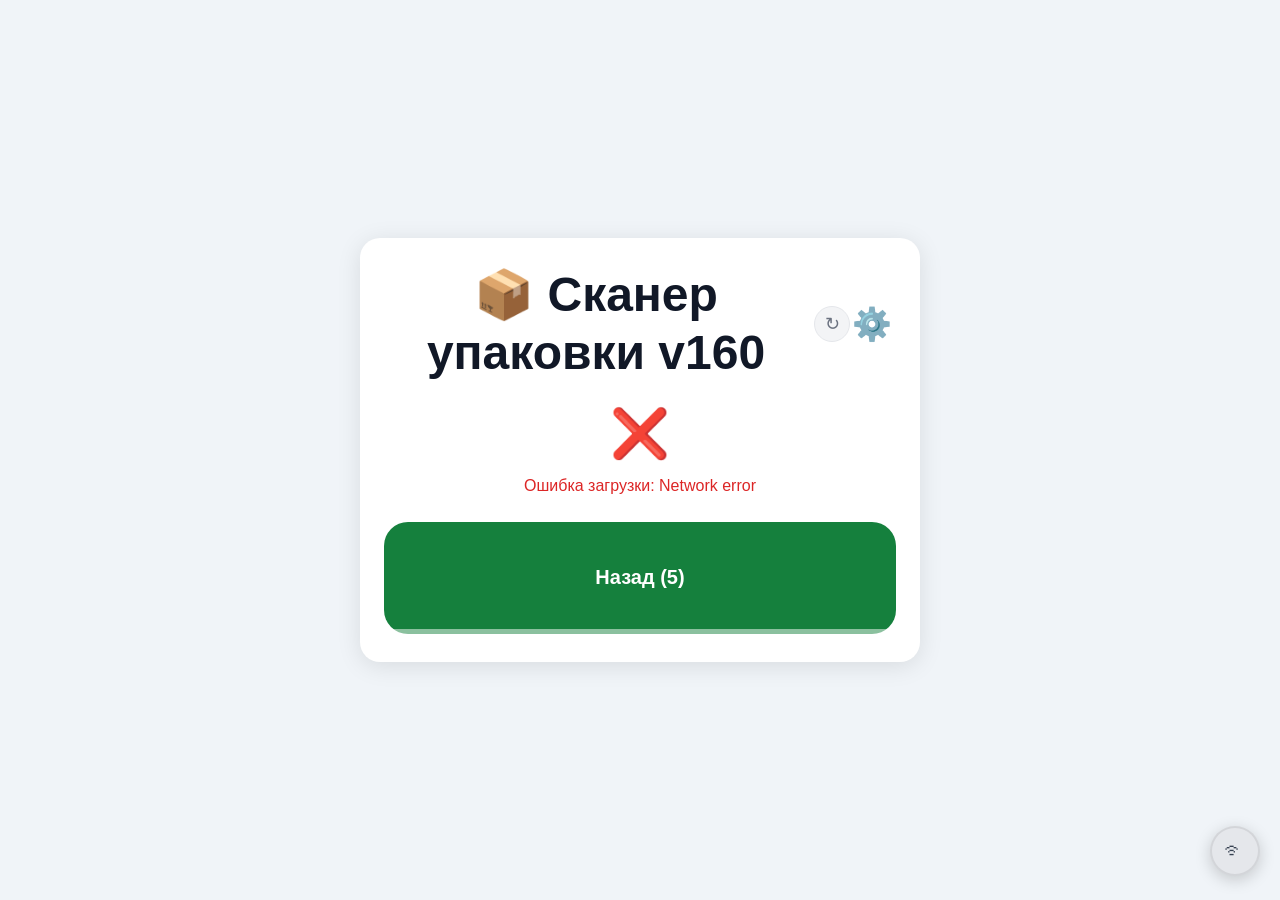
==== commit b45c1255: "v160: голосовая озвучка типа упаковки при находке Запрошено: при сканировании уже упакованного издел" ====
--- a/index.html
+++ b/index.html
@@ -9,7 +9,7 @@
   <meta name="apple-mobile-web-app-status-bar-style" content="black-translucent">
   <meta name="theme-color" content="#15803d">
 
-  <title>Сканер упаковки v159</title>
+  <title>Сканер упаковки v160</title>
   <style>
     :root {
       --pack-font-size: 56px;
@@ -1064,7 +1064,7 @@
 <div class="landscape-wrap">
 <div class="card">
   <div class="card-header">
-    <h1 id="pageTitle">📦 Сканер упаковки v159</h1>
+    <h1 id="pageTitle">📦 Сканер упаковки v160</h1>
     <button id="refreshBtn" class="refresh-btn" onclick="refreshData()" title="Обновить данные">↻</button>
     <button class="settings-btn" onclick="openSettings()" title="Настройки">⚙️</button>
     <div id="autoRefreshBadge" class="auto-refresh-badge hidden" title="Автообновление включено">
@@ -1208,6 +1208,7 @@
   historyMaxItems: 10,
   autoFocus: true,
   bleNoFocus: true,
+  speakPackType: true,   // озвучивать тип упаковки голосом при находке
   autoReconnect: true,   // авто-переподключение к сканеру при обрыве
   // v143: split-layout в горизонтальной ориентации
   landscapeSplit: true,  // показывать фото отдельным блоком сбоку
@@ -1266,6 +1267,7 @@
   document.getElementById('setRefreshAfterSave').checked = settings.refreshAfterSave !== false;
   document.getElementById('setAutoFocus').checked = settings.autoFocus !== false;
   document.getElementById('setBleNoFocus').checked = settings.bleNoFocus !== false;
+  document.getElementById('setSpeakPackType').checked = settings.speakPackType !== false;
   document.getElementById('setPrefetchPhotos').checked = !!settings.prefetchPhotos;
   document.getElementById('setAutoReconnect').checked = settings.autoReconnect !== false;
   document.getElementById('setLandscapeSplit').checked = settings.landscapeSplit !== false;
@@ -1327,6 +1329,7 @@
     refreshAfterSave: document.getElementById('setRefreshAfterSave').checked,
     autoFocus: document.getElementById('setAutoFocus').checked,
     bleNoFocus: document.getElementById('setBleNoFocus').checked,
+    speakPackType: document.getElementById('setSpeakPackType').checked,
     autoReconnect: document.getElementById('setAutoReconnect').checked,
     landscapeSplit: document.getElementById('setLandscapeSplit').checked,
     photoOnLeft: document.getElementById('setPhotoOnLeft').checked,
@@ -1383,6 +1386,72 @@
   if (settings.bleNoFocus !== false && ble.connected && document.activeElement === inp) {
     inp.blur();
   }
+}
+
+// ── Голосовая озвучка типа упаковки (Web Speech API) ──
+// Работает в Chrome (Android/десктоп) и Safari (iOS 7+, включая iPhone 7 Plus
+// на iOS 15). Озвучивает текст ДО первой скобки — техинфа в «(...)» не читается.
+var _speechSupported = ('speechSynthesis' in window) &&
+                       (typeof SpeechSynthesisUtterance !== 'undefined');
+var _speechUnlocked = false;
+
+// iOS Safari требует, чтобы ПЕРВЫЙ speak() был вызван внутри жеста пользователя.
+// «Разогреваем» синтезатор пустой фразой при первом касании — после этого
+// последующие озвучки (в т.ч. по BLE/камере, вне жеста) уже разрешены.
+function unlockSpeech() {
+  if (!_speechSupported || _speechUnlocked) return;
+  try {
+    var u = new SpeechSynthesisUtterance('');
+    u.volume = 0;
+    window.speechSynthesis.speak(u);
+    _speechUnlocked = true;
+  } catch(e) {}
+}
+
+// Берёт часть строки до первой скобки (любой из «([{»).
+function packTypeToSpeech(packType) {
+  if (!packType) return '';
+  return packType.toString().split(/[\(\[\{]/)[0].trim();
+}
+
+function speakPackType(packType) {
+  if (settings.speakPackType === false) return;
+  if (!_speechSupported) return;
+  var toSay = packTypeToSpeech(packType);
+  if (!toSay) return;
+  try {
+    window.speechSynthesis.cancel(); // прерываем предыдущую озвучку
+    var u = new SpeechSynthesisUtterance(toSay);
+    u.lang = 'ru-RU';
+    u.rate = 1.0;
+    u.volume = 1.0;
+    // По возможности выбираем русский голос (iOS/Android могут его иметь)
+    try {
+      var voices = window.speechSynthesis.getVoices() || [];
+      var ru = null;
+      for (var i = 0; i < voices.length; i++) {
+        if (/^ru/i.test(voices[i].lang || '')) { ru = voices[i]; break; }
+      }
+      if (ru) u.voice = ru;
+    } catch(e) {}
+    window.speechSynthesis.speak(u);
+  } catch(e) {}
+}
+
+// Кнопка «Проверить голос» в настройках — заодно разблокирует озвучку на iOS.
+function testSpeak() {
+  unlockSpeech();
+  if (!_speechSupported) {
+    var st = document.getElementById('speakTestStatus');
+    if (st) st.textContent = '⚠️ Озвучка не поддерживается этим браузером';
+    return;
+  }
+  try {
+    window.speechSynthesis.cancel();
+    var u = new SpeechSynthesisUtterance('коробка средняя');
+    u.lang = 'ru-RU';
+    window.speechSynthesis.speak(u);
+  } catch(e) {}
 }
 
 var UI_FLIP_KEY = 'uiFlipped_v1';
@@ -1651,6 +1720,11 @@
   if (tag === 'INPUT' || tag === 'TEXTAREA' || tag === 'SELECT' || tag === 'BUTTON' || tag === 'A' || tag === 'LABEL') return;
   setTimeout(tryRestoreFocus, 50);
 }, { passive: true });
+
+// Разблокировка озвучки на iOS при первом жесте пользователя (touch/click).
+// После первого разрешённого speak() последующие озвучки (BLE/камера) работают.
+document.addEventListener('touchend', unlockSpeech, { passive: true, once: true });
+document.addEventListener('click', unlockSpeech, { once: true });
 
 /**
  * Предзагрузка всех данных при старте.
@@ -1877,6 +1951,8 @@
     }
     showState('stateAlreadyPacked');
     startTimer();
+    // Озвучиваем тип упаковки голосом (текст до скобки)
+    speakPackType(item.packType);
   } else {
     // Не упаковлено — выбор упаковки
     document.getElementById('pageTitle').style.display = 'none';
@@ -3801,6 +3877,22 @@
     </div>
 
     <div class="settings-group" style="border-top:1px solid #f3f4f6;padding-top:14px;margin-top:4px">
+      <div class="settings-label" style="font-weight:700;font-size:14px;margin-bottom:10px">🔊 Голосовая озвучка</div>
+      <label class="settings-checkbox-label">
+        <input type="checkbox" id="setSpeakPackType" checked>
+        Озвучивать тип упаковки при находке
+      </label>
+      <div style="font-size:11px;color:#9ca3af;margin-top:4px;margin-bottom:10px">
+        Когда отсканированное изделие уже упаковано — динамик вслух произносит тип коробки/пакета. Читается текст <b>до скобки</b> — техническая информация в «(…)» не озвучивается.<br>
+        Работает в Chrome и Safari (iPhone). На iPhone первый раз коснитесь экрана, чтобы разрешить звук.
+      </div>
+      <button class="btn btn-secondary" style="font-size:13px" onclick="testSpeak()">
+        🔊 Проверить голос
+      </button>
+      <div id="speakTestStatus" style="font-size:12px;color:#6b7280;margin-top:6px"></div>
+    </div>
+
+    <div class="settings-group" style="border-top:1px solid #f3f4f6;padding-top:14px;margin-top:4px">
       <div class="settings-label" style="font-weight:700;font-size:14px;margin-bottom:10px">🖼️ Горизонтальный режим (планшеты)</div>
       <label class="settings-checkbox-label">
         <input type="checkbox" id="setLandscapeSplit" checked>
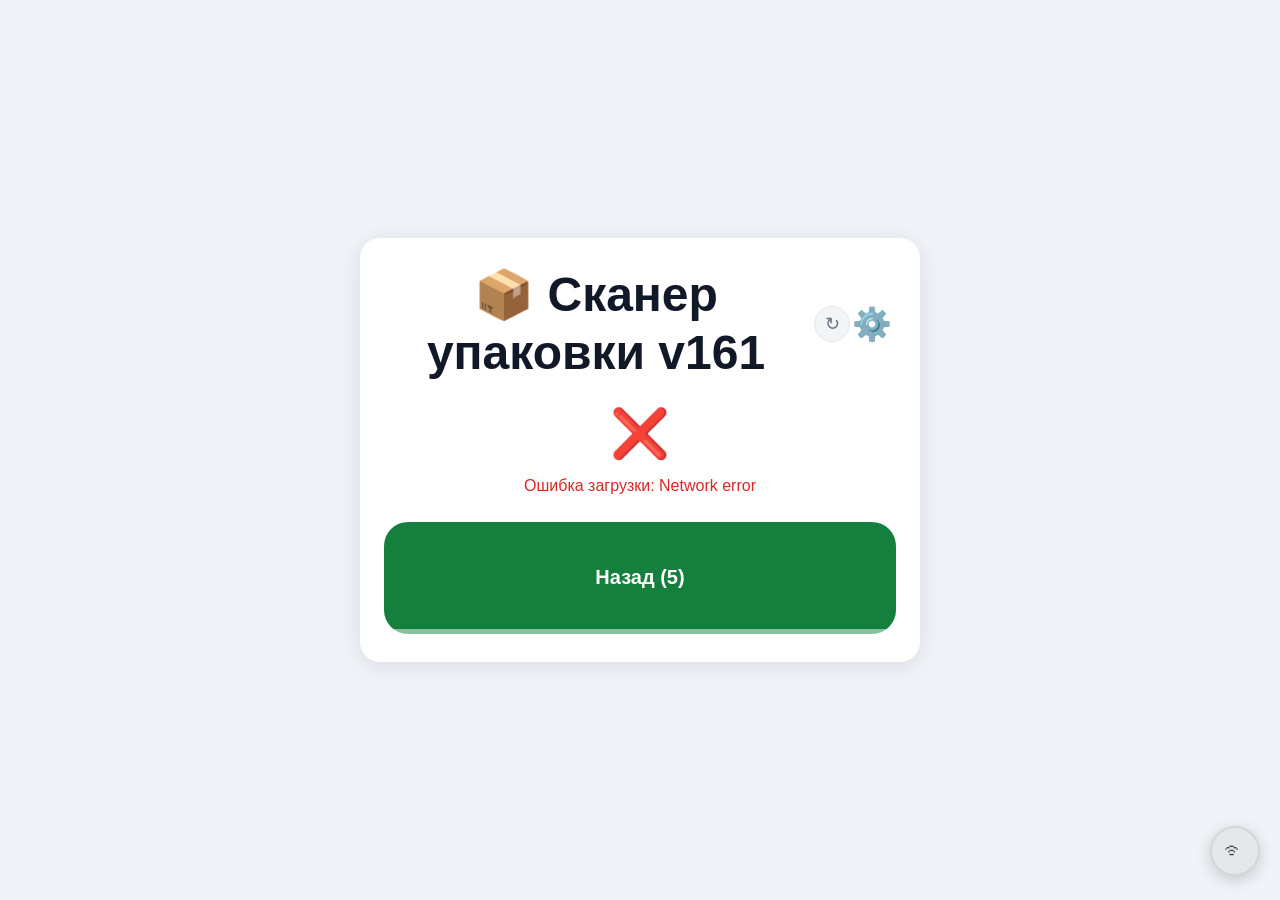
==== commit c23c66a7: "v161: копирование текста в таблице + громкость и повторы озвучки 1. Фикс: в таблице «Все изделия» сн" ====
--- a/index.html
+++ b/index.html
@@ -9,7 +9,7 @@
   <meta name="apple-mobile-web-app-status-bar-style" content="black-translucent">
   <meta name="theme-color" content="#15803d">
 
-  <title>Сканер упаковки v160</title>
+  <title>Сканер упаковки v161</title>
   <style>
     :root {
       --pack-font-size: 56px;
@@ -563,7 +563,9 @@
     .tbl-table tbody tr.is-packed { background: #f0fdf4; }
     .tbl-table tbody tr.tbl-changed { background: #fefce8; }
     .tbl-table td { padding: 7px 10px; font-size: clamp(12px, 3vw, 13px); color: #111827; vertical-align: middle; white-space: nowrap; }
-    .tbl-model { font-family: monospace; font-weight: 600; }
+    /* Разрешаем выделять/копировать текст в таблице (body по умолчанию user-select:none) */
+    .tbl-table th, .tbl-table td { -webkit-user-select: text; user-select: text; }
+    .tbl-model { font-family: monospace; font-weight: 600; -webkit-user-select: text; user-select: text; cursor: text; }
     .tbl-thumb { width: 38px; height: 38px; object-fit: cover; border-radius: 6px; border: 1px solid #e5e7eb; cursor: pointer; display: block; }
     /* v141: placeholder вместо <img> до момента, когда строка попадёт во viewport */
     .tbl-thumb-lazy { width: 38px; height: 38px; border-radius: 6px; background: #f3f4f6; display: block; }
@@ -1064,7 +1066,7 @@
 <div class="landscape-wrap">
 <div class="card">
   <div class="card-header">
-    <h1 id="pageTitle">📦 Сканер упаковки v160</h1>
+    <h1 id="pageTitle">📦 Сканер упаковки v161</h1>
     <button id="refreshBtn" class="refresh-btn" onclick="refreshData()" title="Обновить данные">↻</button>
     <button class="settings-btn" onclick="openSettings()" title="Настройки">⚙️</button>
     <div id="autoRefreshBadge" class="auto-refresh-badge hidden" title="Автообновление включено">
@@ -1209,6 +1211,8 @@
   autoFocus: true,
   bleNoFocus: true,
   speakPackType: true,   // озвучивать тип упаковки голосом при находке
+  speakVolume: 100,      // громкость озвучки в % (100 = норма, до 300 = усиление)
+  speakRepeats: 1,       // сколько раз повторять озвучку (1 = без повтора)
   autoReconnect: true,   // авто-переподключение к сканеру при обрыве
   // v143: split-layout в горизонтальной ориентации
   landscapeSplit: true,  // показывать фото отдельным блоком сбоку
@@ -1268,6 +1272,10 @@
   document.getElementById('setAutoFocus').checked = settings.autoFocus !== false;
   document.getElementById('setBleNoFocus').checked = settings.bleNoFocus !== false;
   document.getElementById('setSpeakPackType').checked = settings.speakPackType !== false;
+  document.getElementById('setSpeakVolume').value = settings.speakVolume || 100;
+  document.getElementById('setSpeakVolumeVal').textContent = settings.speakVolume || 100;
+  document.getElementById('setSpeakRepeats').value = settings.speakRepeats || 1;
+  document.getElementById('setSpeakRepeatsVal').textContent = settings.speakRepeats || 1;
   document.getElementById('setPrefetchPhotos').checked = !!settings.prefetchPhotos;
   document.getElementById('setAutoReconnect').checked = settings.autoReconnect !== false;
   document.getElementById('setLandscapeSplit').checked = settings.landscapeSplit !== false;
@@ -1330,6 +1338,8 @@
     autoFocus: document.getElementById('setAutoFocus').checked,
     bleNoFocus: document.getElementById('setBleNoFocus').checked,
     speakPackType: document.getElementById('setSpeakPackType').checked,
+    speakVolume: parseInt(document.getElementById('setSpeakVolume').value) || 100,
+    speakRepeats: parseInt(document.getElementById('setSpeakRepeats').value) || 1,
     autoReconnect: document.getElementById('setAutoReconnect').checked,
     landscapeSplit: document.getElementById('setLandscapeSplit').checked,
     photoOnLeft: document.getElementById('setPhotoOnLeft').checked,
@@ -1414,44 +1424,93 @@
   return packType.toString().split(/[\(\[\{]/)[0].trim();
 }
 
+var _speechTimer = null;
+var _speechGen = 0; // токен поколения: новый запрос отменяет старую последовательность
+
+// Выбирает русский голос из доступных (iOS/Android могут его иметь)
+function _pickRuVoice() {
+  try {
+    var voices = window.speechSynthesis.getVoices() || [];
+    for (var i = 0; i < voices.length; i++) {
+      if (/^ru/i.test(voices[i].lang || '')) return voices[i];
+    }
+  } catch(e) {}
+  return null;
+}
+
+// Создаёт озвучку с нужной громкостью (%). API ограничивает volume до 1.0 —
+// значения выше 100% упираются в системный максимум (громче можно только
+// прибавив громкость устройства).
+function _makeUtterance(text, volPct) {
+  var u = new SpeechSynthesisUtterance(text);
+  u.lang = 'ru-RU';
+  u.rate = 1.0;
+  u.volume = Math.max(0, Math.min((volPct || 100) / 100, 1));
+  var ru = _pickRuVoice();
+  if (ru) u.voice = ru;
+  return u;
+}
+
+// Проигрывает последовательность шагов: { say: 'текст' } или { pause: мс }.
+// Паузы между фразами дают «выделение» слова «повторяю».
+function _runSpeechSteps(steps, idx, volPct, gen) {
+  if (gen !== _speechGen) return;         // последовательность отменена новым запросом
+  if (idx >= steps.length) return;
+  var step = steps[idx];
+  if (step.pause) {
+    _speechTimer = setTimeout(function() { _runSpeechSteps(steps, idx + 1, volPct, gen); }, step.pause);
+    return;
+  }
+  var u = _makeUtterance(step.say, volPct);
+  u.onend = function() { _runSpeechSteps(steps, idx + 1, volPct, gen); };
+  u.onerror = function() { _runSpeechSteps(steps, idx + 1, volPct, gen); };
+  try { window.speechSynthesis.speak(u); }
+  catch(e) { _runSpeechSteps(steps, idx + 1, volPct, gen); }
+}
+
+// Озвучивает текст с заданными громкостью и числом повторов.
+// При повторах между копиями вставляется пауза + «повторяю» + пауза.
+function speakText(text, volPct, repeats) {
+  if (!_speechSupported || !text) return;
+  volPct = volPct || (settings.speakVolume || 100);
+  repeats = Math.max(1, Math.min(parseInt(repeats || settings.speakRepeats || 1, 10) || 1, 10));
+
+  var steps = [];
+  for (var r = 0; r < repeats; r++) {
+    if (r > 0) {
+      steps.push({ pause: 450 });
+      steps.push({ say: 'повторяю' });
+      steps.push({ pause: 350 });
+    }
+    steps.push({ say: text });
+  }
+
+  var gen = ++_speechGen; // отменяем предыдущую последовательность (её onend/onerror выйдут по gen)
+  if (_speechTimer) { clearTimeout(_speechTimer); _speechTimer = null; }
+  try { window.speechSynthesis.cancel(); } catch(e) {}
+  _runSpeechSteps(steps, 0, volPct, gen);
+}
+
 function speakPackType(packType) {
   if (settings.speakPackType === false) return;
-  if (!_speechSupported) return;
   var toSay = packTypeToSpeech(packType);
   if (!toSay) return;
-  try {
-    window.speechSynthesis.cancel(); // прерываем предыдущую озвучку
-    var u = new SpeechSynthesisUtterance(toSay);
-    u.lang = 'ru-RU';
-    u.rate = 1.0;
-    u.volume = 1.0;
-    // По возможности выбираем русский голос (iOS/Android могут его иметь)
-    try {
-      var voices = window.speechSynthesis.getVoices() || [];
-      var ru = null;
-      for (var i = 0; i < voices.length; i++) {
-        if (/^ru/i.test(voices[i].lang || '')) { ru = voices[i]; break; }
-      }
-      if (ru) u.voice = ru;
-    } catch(e) {}
-    window.speechSynthesis.speak(u);
-  } catch(e) {}
+  speakText(toSay);
 }
 
 // Кнопка «Проверить голос» в настройках — заодно разблокирует озвучку на iOS.
+// Использует ТЕКУЩИЕ значения ползунков (не сохранённые), чтобы слышать эффект.
 function testSpeak() {
   unlockSpeech();
+  var st = document.getElementById('speakTestStatus');
   if (!_speechSupported) {
-    var st = document.getElementById('speakTestStatus');
     if (st) st.textContent = '⚠️ Озвучка не поддерживается этим браузером';
     return;
   }
-  try {
-    window.speechSynthesis.cancel();
-    var u = new SpeechSynthesisUtterance('коробка средняя');
-    u.lang = 'ru-RU';
-    window.speechSynthesis.speak(u);
-  } catch(e) {}
+  if (st) st.textContent = '';
+  var vol = parseInt(document.getElementById('setSpeakVolume').value) || 100;
+  var rep = parseInt(document.getElementById('setSpeakRepeats').value) || 1;
+  speakText('минус 3 сантиметра коробка S', vol, rep);
 }
 
 var UI_FLIP_KEY = 'uiFlipped_v1';
@@ -3882,10 +3941,25 @@
         <input type="checkbox" id="setSpeakPackType" checked>
         Озвучивать тип упаковки при находке
       </label>
-      <div style="font-size:11px;color:#9ca3af;margin-top:4px;margin-bottom:10px">
+      <div style="font-size:11px;color:#9ca3af;margin-top:4px;margin-bottom:12px">
         Когда отсканированное изделие уже упаковано — динамик вслух произносит тип коробки/пакета. Читается текст <b>до скобки</b> — техническая информация в «(…)» не озвучивается.<br>
         Работает в Chrome и Safari (iPhone). На iPhone первый раз коснитесь экрана, чтобы разрешить звук.
       </div>
+
+      <div class="settings-label">Громкость озвучки: <b id="setSpeakVolumeVal">100</b> %</div>
+      <input type="range" id="setSpeakVolume" class="settings-range" min="10" max="300" step="10" value="100"
+        oninput="document.getElementById('setSpeakVolumeVal').textContent=this.value">
+      <div style="font-size:11px;color:#9ca3af;margin-top:4px;margin-bottom:12px">
+        100% — обычная громкость. Выше 100% браузер может не сделать громче (упирается в системный максимум) — тогда прибавьте громкость на самом устройстве.
+      </div>
+
+      <div class="settings-label">Повторов озвучки: <b id="setSpeakRepeatsVal">1</b></div>
+      <input type="range" id="setSpeakRepeats" class="settings-range" min="1" max="5" step="1" value="1"
+        oninput="document.getElementById('setSpeakRepeatsVal').textContent=this.value">
+      <div style="font-size:11px;color:#9ca3af;margin-top:4px;margin-bottom:12px">
+        Сколько раз проговаривать. При повторе перед каждым добавляется пауза и слово «повторяю» (напр. «коробка S … повторяю … коробка S»).
+      </div>
+
       <button class="btn btn-secondary" style="font-size:13px" onclick="testSpeak()">
         🔊 Проверить голос
       </button>
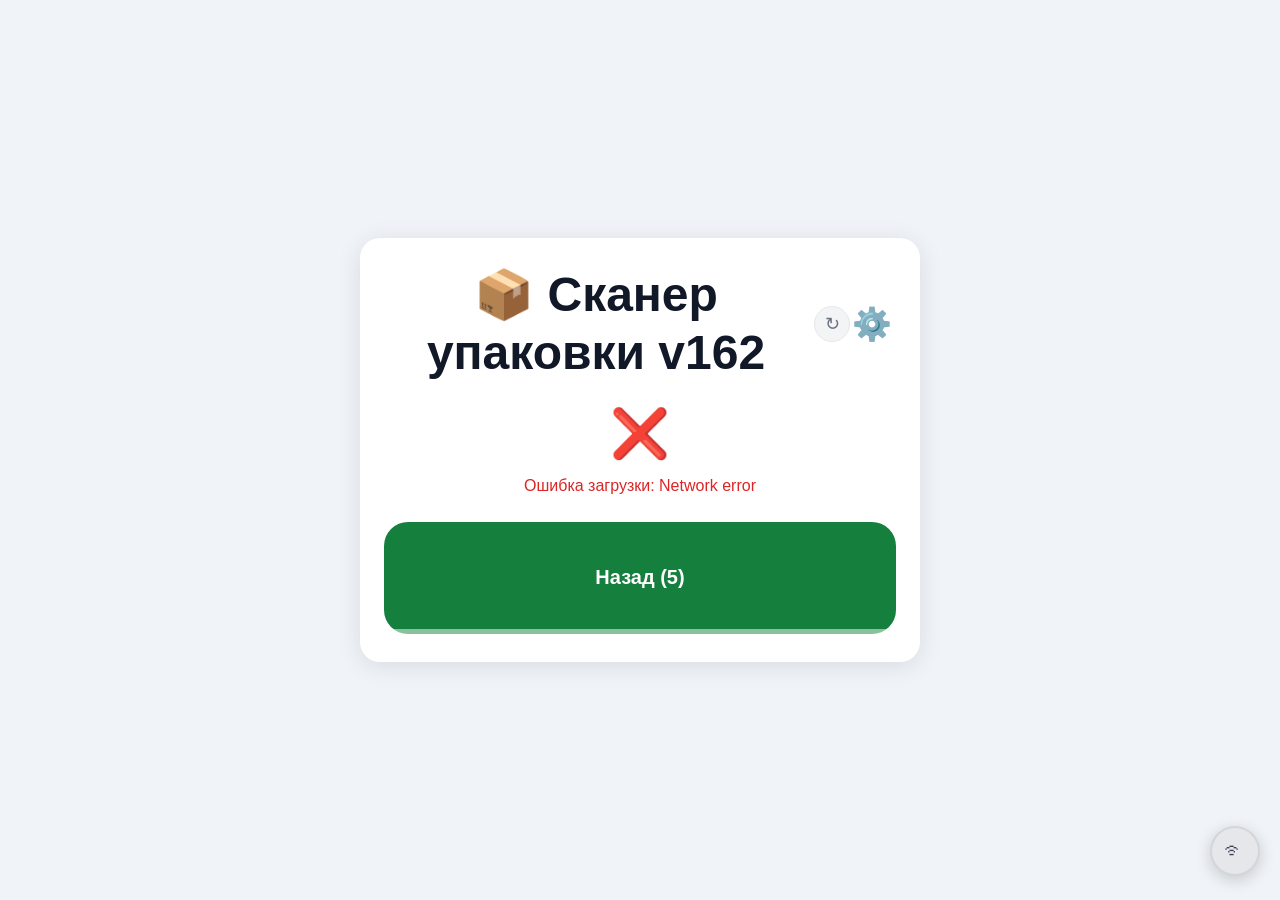
==== commit bdc4ef9a: "v162: звуковые сигналы (пилик) перед озвучкой + громкость макс 100% Запрошено: перед голосом добавит" ====
--- a/index.html
+++ b/index.html
@@ -9,7 +9,7 @@
   <meta name="apple-mobile-web-app-status-bar-style" content="black-translucent">
   <meta name="theme-color" content="#15803d">
 
-  <title>Сканер упаковки v161</title>
+  <title>Сканер упаковки v162</title>
   <style>
     :root {
       --pack-font-size: 56px;
@@ -1066,7 +1066,7 @@
 <div class="landscape-wrap">
 <div class="card">
   <div class="card-header">
-    <h1 id="pageTitle">📦 Сканер упаковки v161</h1>
+    <h1 id="pageTitle">📦 Сканер упаковки v162</h1>
     <button id="refreshBtn" class="refresh-btn" onclick="refreshData()" title="Обновить данные">↻</button>
     <button class="settings-btn" onclick="openSettings()" title="Настройки">⚙️</button>
     <div id="autoRefreshBadge" class="auto-refresh-badge hidden" title="Автообновление включено">
@@ -1211,7 +1211,8 @@
   autoFocus: true,
   bleNoFocus: true,
   speakPackType: true,   // озвучивать тип упаковки голосом при находке
-  speakVolume: 100,      // громкость озвучки в % (100 = норма, до 300 = усиление)
+  soundCues: true,       // звуковые сигналы (пилик) перед озвучкой
+  speakVolume: 100,      // громкость озвучки/сигналов в % (максимум 100)
   speakRepeats: 1,       // сколько раз повторять озвучку (1 = без повтора)
   autoReconnect: true,   // авто-переподключение к сканеру при обрыве
   // v143: split-layout в горизонтальной ориентации
@@ -1272,6 +1273,7 @@
   document.getElementById('setAutoFocus').checked = settings.autoFocus !== false;
   document.getElementById('setBleNoFocus').checked = settings.bleNoFocus !== false;
   document.getElementById('setSpeakPackType').checked = settings.speakPackType !== false;
+  document.getElementById('setSoundCues').checked = settings.soundCues !== false;
   document.getElementById('setSpeakVolume').value = settings.speakVolume || 100;
   document.getElementById('setSpeakVolumeVal').textContent = settings.speakVolume || 100;
   document.getElementById('setSpeakRepeats').value = settings.speakRepeats || 1;
@@ -1338,6 +1340,7 @@
     autoFocus: document.getElementById('setAutoFocus').checked,
     bleNoFocus: document.getElementById('setBleNoFocus').checked,
     speakPackType: document.getElementById('setSpeakPackType').checked,
+    soundCues: document.getElementById('setSoundCues').checked,
     speakVolume: parseInt(document.getElementById('setSpeakVolume').value) || 100,
     speakRepeats: parseInt(document.getElementById('setSpeakRepeats').value) || 1,
     autoReconnect: document.getElementById('setAutoReconnect').checked,
@@ -1424,6 +1427,91 @@
   return packType.toString().split(/[\(\[\{]/)[0].trim();
 }
 
+// ── Звуковые сигналы (пилик) через Web Audio API ──
+// Короткий тон перед голосовой озвучкой: успех / ошибка / выбор упаковки.
+var _audioCtx = null;
+function _getAudioCtx() {
+  if (_audioCtx) return _audioCtx;
+  try {
+    var AC = window.AudioContext || window.webkitAudioContext;
+    if (!AC) return null;
+    _audioCtx = new AC();
+  } catch(e) { return null; }
+  return _audioCtx;
+}
+
+// Разблокировка Web Audio на iOS — тоже требует жеста пользователя.
+function unlockAudio() {
+  var ctx = _getAudioCtx();
+  if (ctx && ctx.state === 'suspended') { try { ctx.resume(); } catch(e) {} }
+}
+
+// Один тон с плавным нарастанием/затуханием (без щелчков).
+function _tone(ctx, freq, startT, dur, gainVal, type) {
+  var osc = ctx.createOscillator();
+  var g = ctx.createGain();
+  osc.type = type || 'sine';
+  osc.frequency.value = freq;
+  osc.connect(g); g.connect(ctx.destination);
+  g.gain.setValueAtTime(0.0001, startT);
+  g.gain.exponentialRampToValueAtTime(Math.max(gainVal, 0.0002), startT + 0.012);
+  g.gain.setValueAtTime(Math.max(gainVal, 0.0002), startT + dur - 0.03);
+  g.gain.exponentialRampToValueAtTime(0.0001, startT + dur);
+  osc.start(startT);
+  osc.stop(startT + dur + 0.02);
+}
+
+// Ядро: всегда проигрывает сигнал заданной громкости (%). Используется тестом.
+function _emitCue(kind, volPct) {
+  var ctx = _getAudioCtx();
+  if (!ctx) return;
+  try { if (ctx.state === 'suspended') ctx.resume(); } catch(e) {}
+  var vol = Math.max(0, Math.min((volPct || 100) / 100, 1));
+  var g = 0.22 * vol;
+  if (g <= 0) return;
+  var t = ctx.currentTime + 0.01;
+  try {
+    if (kind === 'success') {
+      // Два восходящих «пилика» — удачный исход
+      _tone(ctx, 880, t, 0.09, g, 'sine');
+      _tone(ctx, 1320, t + 0.10, 0.12, g, 'sine');
+    } else if (kind === 'error') {
+      // Два низких резких тона — ошибка
+      _tone(ctx, 320, t, 0.17, g, 'square');
+      _tone(ctx, 200, t + 0.19, 0.24, g, 'square');
+    } else {
+      // Один средний тон — нужно выбрать упаковку
+      _tone(ctx, 660, t, 0.15, g, 'sine');
+    }
+  } catch(e) {}
+}
+
+// Проигрывает сигнал с учётом тумблера и громкости из настроек.
+function playCue(kind) {
+  if (settings.soundCues === false) return;
+  _emitCue(kind, settings.speakVolume || 100);
+}
+
+// Длительность сигнала (мс) — чтобы голос стартовал ПОСЛЕ пилика
+function _cueDelay(kind) {
+  if (kind === 'error') return 430;
+  if (kind === 'success') return 250;
+  return 190;
+}
+
+// Сигнал + голосовая озвучка (голос — с задержкой, чтобы не наложиться на пилик)
+function cueAndSpeak(kind, text) {
+  playCue(kind);
+  if (!text) return;
+  setTimeout(function() { speakAnnouncement(text); }, _cueDelay(kind));
+}
+
+// Голосовая подсказка (гейт общего тумблера озвучки)
+function speakAnnouncement(text) {
+  if (settings.speakPackType === false) return;
+  speakText(text);
+}
+
 var _speechTimer = null;
 var _speechGen = 0; // токен поколения: новый запрос отменяет старую последовательность
 
@@ -1502,15 +1590,19 @@
 // Использует ТЕКУЩИЕ значения ползунков (не сохранённые), чтобы слышать эффект.
 function testSpeak() {
   unlockSpeech();
+  unlockAudio();
   var st = document.getElementById('speakTestStatus');
-  if (!_speechSupported) {
-    if (st) st.textContent = '⚠️ Озвучка не поддерживается этим браузером';
-    return;
-  }
-  if (st) st.textContent = '';
   var vol = parseInt(document.getElementById('setSpeakVolume').value) || 100;
   var rep = parseInt(document.getElementById('setSpeakRepeats').value) || 1;
-  speakText('минус 3 сантиметра коробка S', vol, rep);
+  // Тестовый сигнал успеха текущей громкости — всегда (чтобы проверить звук)
+  _emitCue('success', vol);
+  if (!_speechSupported) {
+    if (st) st.textContent = '🔊 Сигнал есть; голос не поддерживается этим браузером';
+    return;
+  }
+  if (st) st.textContent = '';
+  // Голос — после сигнала
+  setTimeout(function() { speakText('минус 3 сантиметра коробка S', vol, rep); }, _cueDelay('success'));
 }
 
 var UI_FLIP_KEY = 'uiFlipped_v1';
@@ -1780,10 +1872,11 @@
   setTimeout(tryRestoreFocus, 50);
 }, { passive: true });
 
-// Разблокировка озвучки на iOS при первом жесте пользователя (touch/click).
-// После первого разрешённого speak() последующие озвучки (BLE/камера) работают.
-document.addEventListener('touchend', unlockSpeech, { passive: true, once: true });
-document.addEventListener('click', unlockSpeech, { once: true });
+// Разблокировка озвучки И звуковых сигналов на iOS при первом жесте (touch/click).
+// После первого разрешённого speak()/resume() звук работает и по BLE/камере.
+function _unlockAudioAndSpeech() { unlockSpeech(); unlockAudio(); }
+document.addEventListener('touchend', _unlockAudioAndSpeech, { passive: true, once: true });
+document.addEventListener('click', _unlockAudioAndSpeech, { once: true });
 
 /**
  * Предзагрузка всех данных при старте.
@@ -1969,6 +2062,8 @@
     document.getElementById('pageTitle').style.display = 'none';
     showError('Штрих-код или модель не найдены');
     startErrorTimer();
+    // Сигнал ошибки + голос
+    cueAndSpeak('error', 'Ошибка. Ничего не найдено по данному коду');
     return;
   }
 
@@ -2010,8 +2105,9 @@
     }
     showState('stateAlreadyPacked');
     startTimer();
-    // Озвучиваем тип упаковки голосом (текст до скобки)
-    speakPackType(item.packType);
+    // Пилик успеха, затем озвучка типа упаковки (текст до скобки)
+    playCue('success');
+    (function(pt){ setTimeout(function(){ speakPackType(pt); }, _cueDelay('success')); })(item.packType);
   } else {
     // Не упаковлено — выбор упаковки
     document.getElementById('pageTitle').style.display = 'none';
@@ -2023,6 +2119,8 @@
   var saveBtn = document.getElementById('btnSavePack');
   if(saveBtn){ saveBtn.style.opacity='0.4'; saveBtn.style.pointerEvents='none'; }
   showState('stateSelectPack');
+    // Средний сигнал + голосовая подсказка
+    cueAndSpeak('select', 'Выберите упаковку и нажмите сохранить');
   }
 }
 
@@ -3936,21 +4034,28 @@
     </div>
 
     <div class="settings-group" style="border-top:1px solid #f3f4f6;padding-top:14px;margin-top:4px">
-      <div class="settings-label" style="font-weight:700;font-size:14px;margin-bottom:10px">🔊 Голосовая озвучка</div>
+      <div class="settings-label" style="font-weight:700;font-size:14px;margin-bottom:10px">🔊 Звук и озвучка</div>
+      <label class="settings-checkbox-label">
+        <input type="checkbox" id="setSoundCues" checked>
+        Звуковые сигналы (пилик)
+      </label>
+      <div style="font-size:11px;color:#9ca3af;margin-top:4px;margin-bottom:10px">
+        Короткий сигнал при находке: <b>успех</b> — два восходящих пилика, <b>ошибка</b> — низкий сигнал, <b>нужно выбрать упаковку</b> — средний тон. Затем идёт голосовая подсказка.
+      </div>
       <label class="settings-checkbox-label">
         <input type="checkbox" id="setSpeakPackType" checked>
-        Озвучивать тип упаковки при находке
+        Голосовая озвучка (тип упаковки, ошибки, подсказки)
       </label>
       <div style="font-size:11px;color:#9ca3af;margin-top:4px;margin-bottom:12px">
-        Когда отсканированное изделие уже упаковано — динамик вслух произносит тип коробки/пакета. Читается текст <b>до скобки</b> — техническая информация в «(…)» не озвучивается.<br>
+        Тип коробки/пакета озвучивается <b>до скобки</b> — техинфа в «(…)» не читается. Ошибка: «ничего не найдено». Не упаковано: «выберите упаковку и нажмите сохранить».<br>
         Работает в Chrome и Safari (iPhone). На iPhone первый раз коснитесь экрана, чтобы разрешить звук.
       </div>
 
-      <div class="settings-label">Громкость озвучки: <b id="setSpeakVolumeVal">100</b> %</div>
-      <input type="range" id="setSpeakVolume" class="settings-range" min="10" max="300" step="10" value="100"
+      <div class="settings-label">Громкость: <b id="setSpeakVolumeVal">100</b> %</div>
+      <input type="range" id="setSpeakVolume" class="settings-range" min="10" max="100" step="10" value="100"
         oninput="document.getElementById('setSpeakVolumeVal').textContent=this.value">
       <div style="font-size:11px;color:#9ca3af;margin-top:4px;margin-bottom:12px">
-        100% — обычная громкость. Выше 100% браузер может не сделать громче (упирается в системный максимум) — тогда прибавьте громкость на самом устройстве.
+        Громкость сигналов и голоса. Максимум 100% (системный предел браузера) — если нужно громче, прибавьте громкость на самом устройстве.
       </div>
 
       <div class="settings-label">Повторов озвучки: <b id="setSpeakRepeatsVal">1</b></div>
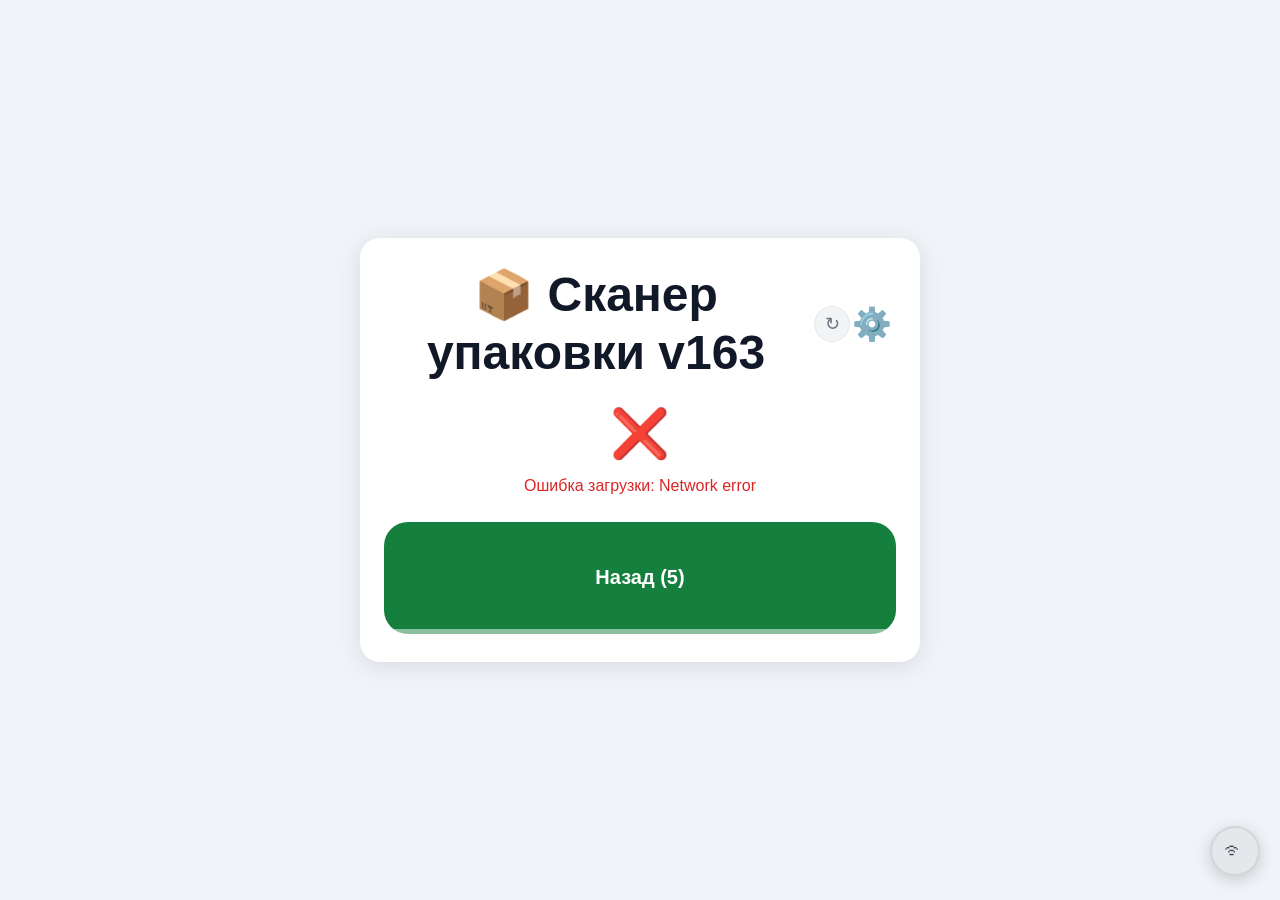
==== commit cddaf7ac: "v163: пауза между звуковым сигналом и голосом _cueDelay = длительность сигнала + CUE_GAP (320 мс), ч" ====
--- a/index.html
+++ b/index.html
@@ -9,7 +9,7 @@
   <meta name="apple-mobile-web-app-status-bar-style" content="black-translucent">
   <meta name="theme-color" content="#15803d">
 
-  <title>Сканер упаковки v162</title>
+  <title>Сканер упаковки v163</title>
   <style>
     :root {
       --pack-font-size: 56px;
@@ -1066,7 +1066,7 @@
 <div class="landscape-wrap">
 <div class="card">
   <div class="card-header">
-    <h1 id="pageTitle">📦 Сканер упаковки v162</h1>
+    <h1 id="pageTitle">📦 Сканер упаковки v163</h1>
     <button id="refreshBtn" class="refresh-btn" onclick="refreshData()" title="Обновить данные">↻</button>
     <button class="settings-btn" onclick="openSettings()" title="Настройки">⚙️</button>
     <div id="autoRefreshBadge" class="auto-refresh-badge hidden" title="Автообновление включено">
@@ -1492,11 +1492,13 @@
   _emitCue(kind, settings.speakVolume || 100);
 }
 
-// Длительность сигнала (мс) — чтобы голос стартовал ПОСЛЕ пилика
+// Задержка перед речью = длительность сигнала + небольшая пауза,
+// чтобы между пиликом и голосом был слышимый разрыв (как пауза у «повторяю»).
 function _cueDelay(kind) {
-  if (kind === 'error') return 430;
-  if (kind === 'success') return 250;
-  return 190;
+  var CUE_GAP = 320; // пауза после сигнала перед голосом
+  if (kind === 'error') return 430 + CUE_GAP;    // сигнал ~430мс
+  if (kind === 'success') return 220 + CUE_GAP;  // сигнал ~220мс
+  return 150 + CUE_GAP;                          // select ~150мс
 }
 
 // Сигнал + голосовая озвучка (голос — с задержкой, чтобы не наложиться на пилик)
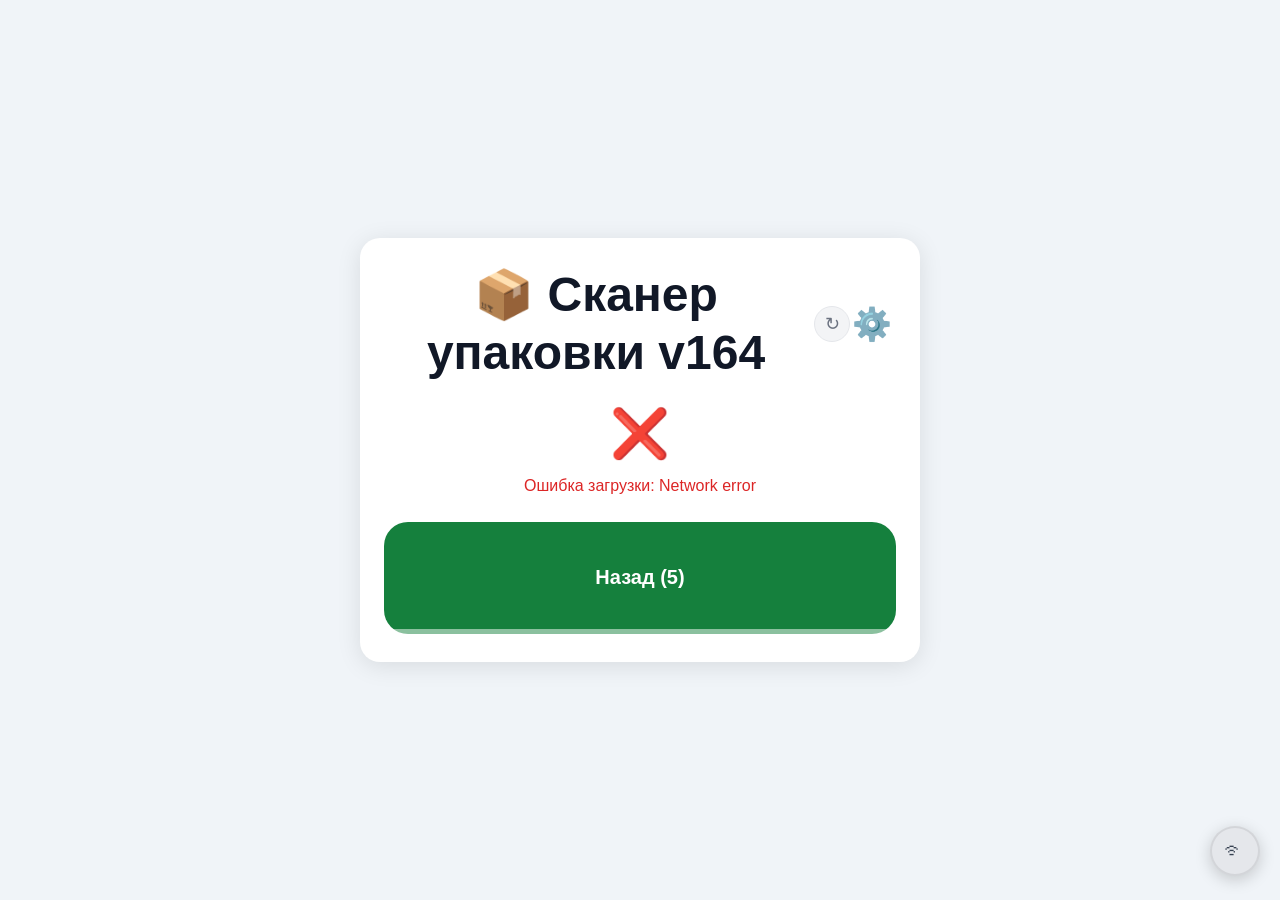
==== commit 7ed9be00: "v164: фикс порядка «пилик → голос» (речь стартует после сигнала) Симптом: голос шёл первым, а пилик " ====
--- a/index.html
+++ b/index.html
@@ -9,7 +9,7 @@
   <meta name="apple-mobile-web-app-status-bar-style" content="black-translucent">
   <meta name="theme-color" content="#15803d">
 
-  <title>Сканер упаковки v163</title>
+  <title>Сканер упаковки v164</title>
   <style>
     :root {
       --pack-font-size: 56px;
@@ -1066,7 +1066,7 @@
 <div class="landscape-wrap">
 <div class="card">
   <div class="card-header">
-    <h1 id="pageTitle">📦 Сканер упаковки v163</h1>
+    <h1 id="pageTitle">📦 Сканер упаковки v164</h1>
     <button id="refreshBtn" class="refresh-btn" onclick="refreshData()" title="Обновить данные">↻</button>
     <button class="settings-btn" onclick="openSettings()" title="Настройки">⚙️</button>
     <div id="autoRefreshBadge" class="auto-refresh-badge hidden" title="Автообновление включено">
@@ -1447,6 +1447,9 @@
 }
 
 // Один тон с плавным нарастанием/затуханием (без щелчков).
+var CUE_GAP = 320; // пауза (мс) между окончанием пилика и началом речи
+
+// Один тон; возвращает время окончания (audio-clock).
 function _tone(ctx, freq, startT, dur, gainVal, type) {
   var osc = ctx.createOscillator();
   var g = ctx.createGain();
@@ -1459,31 +1462,47 @@
   g.gain.exponentialRampToValueAtTime(0.0001, startT + dur);
   osc.start(startT);
   osc.stop(startT + dur + 0.02);
-}
-
-// Ядро: всегда проигрывает сигнал заданной громкости (%). Используется тестом.
-function _emitCue(kind, volPct) {
+  return startT + dur;
+}
+
+// Ядро: проигрывает сигнал заданной громкости (%), затем (после реального
+// окончания пилика + пауза CUE_GAP) вызывает onDone — чтобы речь шла ПОСЛЕ звука.
+// Сначала гарантированно resume() контекста (иначе на iOS пилик «съезжает» на речь).
+function _emitCue(kind, volPct, onDone) {
   var ctx = _getAudioCtx();
-  if (!ctx) return;
-  try { if (ctx.state === 'suspended') ctx.resume(); } catch(e) {}
-  var vol = Math.max(0, Math.min((volPct || 100) / 100, 1));
-  var g = 0.22 * vol;
-  if (g <= 0) return;
-  var t = ctx.currentTime + 0.01;
-  try {
-    if (kind === 'success') {
-      // Два восходящих «пилика» — удачный исход
-      _tone(ctx, 880, t, 0.09, g, 'sine');
-      _tone(ctx, 1320, t + 0.10, 0.12, g, 'sine');
-    } else if (kind === 'error') {
-      // Два низких резких тона — ошибка
-      _tone(ctx, 320, t, 0.17, g, 'square');
-      _tone(ctx, 200, t + 0.19, 0.24, g, 'square');
-    } else {
-      // Один средний тон — нужно выбрать упаковку
-      _tone(ctx, 660, t, 0.15, g, 'sine');
-    }
-  } catch(e) {}
+  var done = function() { if (onDone) onDone(); };
+  if (!ctx) { setTimeout(done, 0); return; }
+
+  var play = function() {
+    var vol = Math.max(0, Math.min((volPct || 100) / 100, 1));
+    var g = 0.22 * vol;
+    if (g <= 0) { done(); return; }
+    var t = ctx.currentTime + 0.03;
+    var end = t;
+    try {
+      if (kind === 'success') {
+        // Два восходящих «пилика» — удачный исход
+        _tone(ctx, 880, t, 0.09, g, 'sine');
+        end = _tone(ctx, 1320, t + 0.10, 0.12, g, 'sine');
+      } else if (kind === 'error') {
+        // Два низких резких тона — ошибка
+        _tone(ctx, 320, t, 0.17, g, 'square');
+        end = _tone(ctx, 200, t + 0.19, 0.24, g, 'square');
+      } else {
+        // Один средний тон — нужно выбрать упаковку
+        end = _tone(ctx, 660, t, 0.15, g, 'sine');
+      }
+    } catch(e) {}
+    // Речь — после фактического окончания пилика + пауза
+    var ms = Math.max(0, (end - ctx.currentTime) * 1000) + CUE_GAP;
+    setTimeout(done, ms);
+  };
+
+  if (ctx.state === 'suspended') {
+    try { ctx.resume().then(play).catch(play); } catch(e) { play(); }
+  } else {
+    play();
+  }
 }
 
 // Проигрывает сигнал с учётом тумблера и громкости из настроек.
@@ -1492,20 +1511,17 @@
   _emitCue(kind, settings.speakVolume || 100);
 }
 
-// Задержка перед речью = длительность сигнала + небольшая пауза,
-// чтобы между пиликом и голосом был слышимый разрыв (как пауза у «повторяю»).
-function _cueDelay(kind) {
-  var CUE_GAP = 320; // пауза после сигнала перед голосом
-  if (kind === 'error') return 430 + CUE_GAP;    // сигнал ~430мс
-  if (kind === 'success') return 220 + CUE_GAP;  // сигнал ~220мс
-  return 150 + CUE_GAP;                          // select ~150мс
-}
-
-// Сигнал + голосовая озвучка (голос — с задержкой, чтобы не наложиться на пилик)
+// Сигнал, ЗАТЕМ (после его окончания) — речь через speakFn.
+// Если сигналы выключены — речь сразу.
+function cueThenSpeak(kind, speakFn) {
+  if (!speakFn) { playCue(kind); return; }
+  if (settings.soundCues === false) { speakFn(); return; }
+  _emitCue(kind, settings.speakVolume || 100, speakFn);
+}
+
+// Сигнал + голосовая подсказка фиксированным текстом.
 function cueAndSpeak(kind, text) {
-  playCue(kind);
-  if (!text) return;
-  setTimeout(function() { speakAnnouncement(text); }, _cueDelay(kind));
+  cueThenSpeak(kind, text ? function() { speakAnnouncement(text); } : null);
 }
 
 // Голосовая подсказка (гейт общего тумблера озвучки)
@@ -1596,15 +1612,14 @@
   var st = document.getElementById('speakTestStatus');
   var vol = parseInt(document.getElementById('setSpeakVolume').value) || 100;
   var rep = parseInt(document.getElementById('setSpeakRepeats').value) || 1;
-  // Тестовый сигнал успеха текущей громкости — всегда (чтобы проверить звук)
-  _emitCue('success', vol);
   if (!_speechSupported) {
+    _emitCue('success', vol); // только сигнал
     if (st) st.textContent = '🔊 Сигнал есть; голос не поддерживается этим браузером';
     return;
   }
   if (st) st.textContent = '';
-  // Голос — после сигнала
-  setTimeout(function() { speakText('минус 3 сантиметра коробка S', vol, rep); }, _cueDelay('success'));
+  // Тестовый сигнал текущей громкости, ЗАТЕМ голос (по окончании пилика)
+  _emitCue('success', vol, function() { speakText('минус 3 сантиметра коробка S', vol, rep); });
 }
 
 var UI_FLIP_KEY = 'uiFlipped_v1';
@@ -2107,9 +2122,8 @@
     }
     showState('stateAlreadyPacked');
     startTimer();
-    // Пилик успеха, затем озвучка типа упаковки (текст до скобки)
-    playCue('success');
-    (function(pt){ setTimeout(function(){ speakPackType(pt); }, _cueDelay('success')); })(item.packType);
+    // Пилик успеха, ЗАТЕМ озвучка типа упаковки (текст до скобки)
+    (function(pt){ cueThenSpeak('success', function() { speakPackType(pt); }); })(item.packType);
   } else {
     // Не упаковлено — выбор упаковки
     document.getElementById('pageTitle').style.display = 'none';
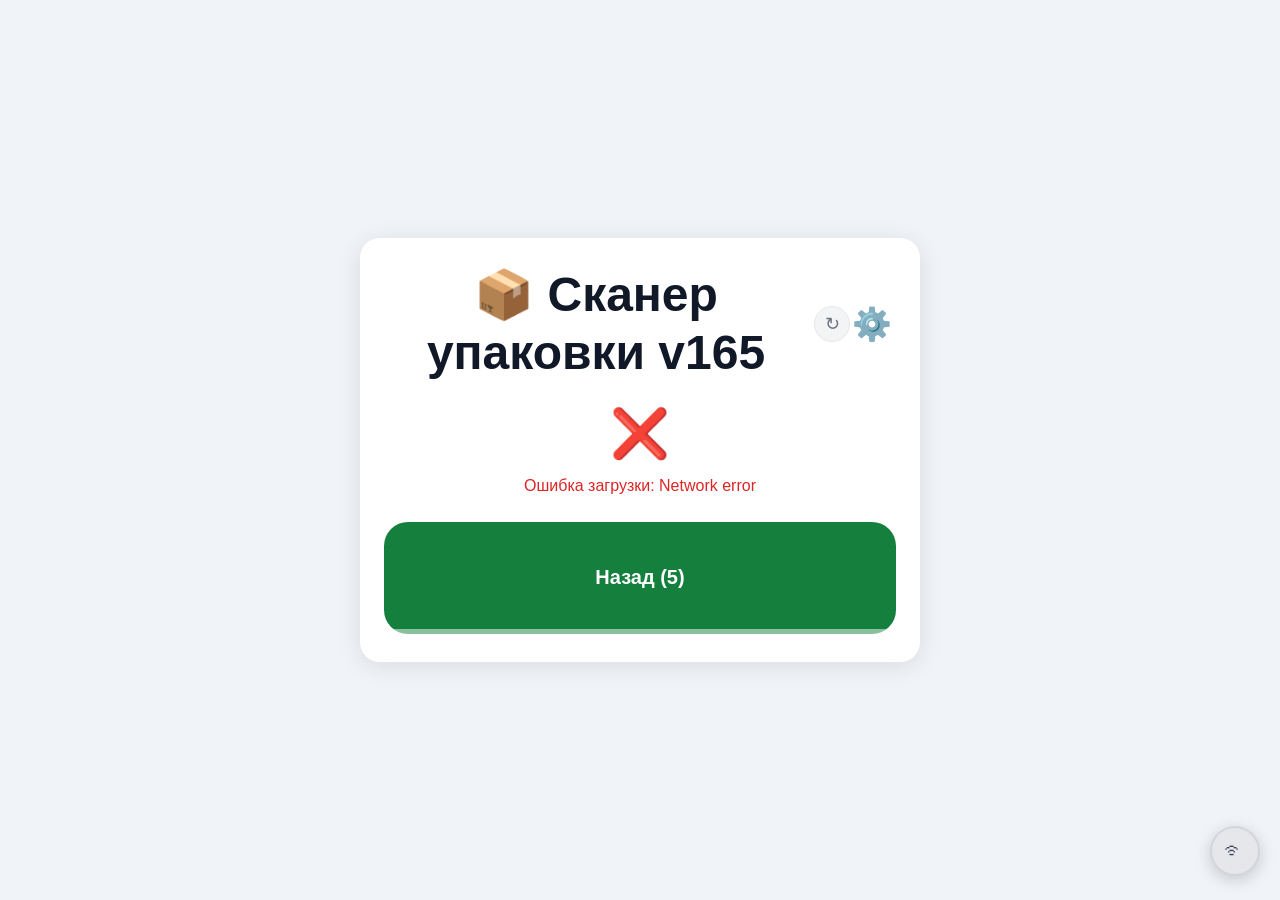
==== commit 4cc0bbdc: "v165: прогрев Web Audio + запуск речи по onended (фикс порядка пилик→голос) Пилик всё ещё «съезжал» " ====
--- a/index.html
+++ b/index.html
@@ -9,7 +9,7 @@
   <meta name="apple-mobile-web-app-status-bar-style" content="black-translucent">
   <meta name="theme-color" content="#15803d">
 
-  <title>Сканер упаковки v164</title>
+  <title>Сканер упаковки v165</title>
   <style>
     :root {
       --pack-font-size: 56px;
@@ -1066,7 +1066,7 @@
 <div class="landscape-wrap">
 <div class="card">
   <div class="card-header">
-    <h1 id="pageTitle">📦 Сканер упаковки v164</h1>
+    <h1 id="pageTitle">📦 Сканер упаковки v165</h1>
     <button id="refreshBtn" class="refresh-btn" onclick="refreshData()" title="Обновить данные">↻</button>
     <button class="settings-btn" onclick="openSettings()" title="Настройки">⚙️</button>
     <div id="autoRefreshBadge" class="auto-refresh-badge hidden" title="Автообновление включено">
@@ -1440,16 +1440,28 @@
   return _audioCtx;
 }
 
+// Прогрев аудио-вывода (iOS «холодный старт»): проигрываем 1-сэмпловый
+// тихий буфер, чтобы динамик уже был активен и настоящий тон не выходил
+// с задержкой (иначе пилик слышен позже — во время речи).
+function _warmAudio(ctx) {
+  try {
+    var b = ctx.createBuffer(1, 1, ctx.sampleRate);
+    var s = ctx.createBufferSource();
+    s.buffer = b; s.connect(ctx.destination); s.start(0);
+  } catch(e) {}
+}
+
 // Разблокировка Web Audio на iOS — тоже требует жеста пользователя.
 function unlockAudio() {
   var ctx = _getAudioCtx();
-  if (ctx && ctx.state === 'suspended') { try { ctx.resume(); } catch(e) {} }
-}
-
-// Один тон с плавным нарастанием/затуханием (без щелчков).
+  if (!ctx) return;
+  try { if (ctx.state !== 'running') ctx.resume(); } catch(e) {}
+  _warmAudio(ctx);
+}
+
 var CUE_GAP = 320; // пауза (мс) между окончанием пилика и началом речи
 
-// Один тон; возвращает время окончания (audio-clock).
+// Один тон с плавным нарастанием/затуханием (без щелчков). Возвращает осциллятор.
 function _tone(ctx, freq, startT, dur, gainVal, type) {
   var osc = ctx.createOscillator();
   var g = ctx.createGain();
@@ -1462,43 +1474,48 @@
   g.gain.exponentialRampToValueAtTime(0.0001, startT + dur);
   osc.start(startT);
   osc.stop(startT + dur + 0.02);
-  return startT + dur;
-}
-
-// Ядро: проигрывает сигнал заданной громкости (%), затем (после реального
-// окончания пилика + пауза CUE_GAP) вызывает onDone — чтобы речь шла ПОСЛЕ звука.
-// Сначала гарантированно resume() контекста (иначе на iOS пилик «съезжает» на речь).
+  return osc;
+}
+
+// Ядро: проигрывает сигнал заданной громкости (%), затем (по РЕАЛЬНОМУ
+// окончанию последнего тона + пауза CUE_GAP) вызывает onDone — чтобы речь
+// шла ПОСЛЕ звука. Прогреваем вывод и ждём onended, а не таймер по clock —
+// иначе на iOS пилик «съезжает» и звучит уже во время речи.
 function _emitCue(kind, volPct, onDone) {
   var ctx = _getAudioCtx();
-  var done = function() { if (onDone) onDone(); };
+  var fired = false;
+  var done = function() { if (fired) return; fired = true; if (onDone) onDone(); };
   if (!ctx) { setTimeout(done, 0); return; }
 
   var play = function() {
+    _warmAudio(ctx); // убираем задержку холодного старта именно этого пилика
     var vol = Math.max(0, Math.min((volPct || 100) / 100, 1));
     var g = 0.22 * vol;
     if (g <= 0) { done(); return; }
-    var t = ctx.currentTime + 0.03;
-    var end = t;
+    var t = ctx.currentTime + 0.06;
+    var end = t, lastOsc = null;
     try {
       if (kind === 'success') {
         // Два восходящих «пилика» — удачный исход
         _tone(ctx, 880, t, 0.09, g, 'sine');
-        end = _tone(ctx, 1320, t + 0.10, 0.12, g, 'sine');
+        lastOsc = _tone(ctx, 1320, t + 0.10, 0.12, g, 'sine'); end = t + 0.10 + 0.12;
       } else if (kind === 'error') {
         // Два низких резких тона — ошибка
         _tone(ctx, 320, t, 0.17, g, 'square');
-        end = _tone(ctx, 200, t + 0.19, 0.24, g, 'square');
+        lastOsc = _tone(ctx, 200, t + 0.19, 0.24, g, 'square'); end = t + 0.19 + 0.24;
       } else {
         // Один средний тон — нужно выбрать упаковку
-        end = _tone(ctx, 660, t, 0.15, g, 'sine');
+        lastOsc = _tone(ctx, 660, t, 0.15, g, 'sine'); end = t + 0.15;
       }
     } catch(e) {}
-    // Речь — после фактического окончания пилика + пауза
-    var ms = Math.max(0, (end - ctx.currentTime) * 1000) + CUE_GAP;
+    // Речь запускаем по факту окончания последнего тона + пауза.
+    if (lastOsc) { try { lastOsc.onended = function() { setTimeout(done, CUE_GAP); }; } catch(e) {} }
+    // Фолбэк, если onended не сработал (некоторые webview): с запасом.
+    var ms = Math.max(0, (end - ctx.currentTime) * 1000) + CUE_GAP + 500;
     setTimeout(done, ms);
   };
 
-  if (ctx.state === 'suspended') {
+  if (ctx.state !== 'running') {
     try { ctx.resume().then(play).catch(play); } catch(e) { play(); }
   } else {
     play();
@@ -1889,11 +1906,13 @@
   setTimeout(tryRestoreFocus, 50);
 }, { passive: true });
 
-// Разблокировка озвучки И звуковых сигналов на iOS при первом жесте (touch/click).
-// После первого разрешённого speak()/resume() звук работает и по BLE/камере.
+// Разблокировка озвучки И звуковых сигналов на iOS при жестах (touch/click).
+// unlockSpeech отрабатывает один раз (внутренний флаг), а unlockAudio
+// прогревает аудио-вывод на КАЖДОМ касании — чтобы контекст не «остывал»
+// и пилик по BLE/камере не выходил с задержкой во время речи.
 function _unlockAudioAndSpeech() { unlockSpeech(); unlockAudio(); }
-document.addEventListener('touchend', _unlockAudioAndSpeech, { passive: true, once: true });
-document.addEventListener('click', _unlockAudioAndSpeech, { once: true });
+document.addEventListener('touchend', _unlockAudioAndSpeech, { passive: true });
+document.addEventListener('click', _unlockAudioAndSpeech);
 
 /**
  * Предзагрузка всех данных при старте.
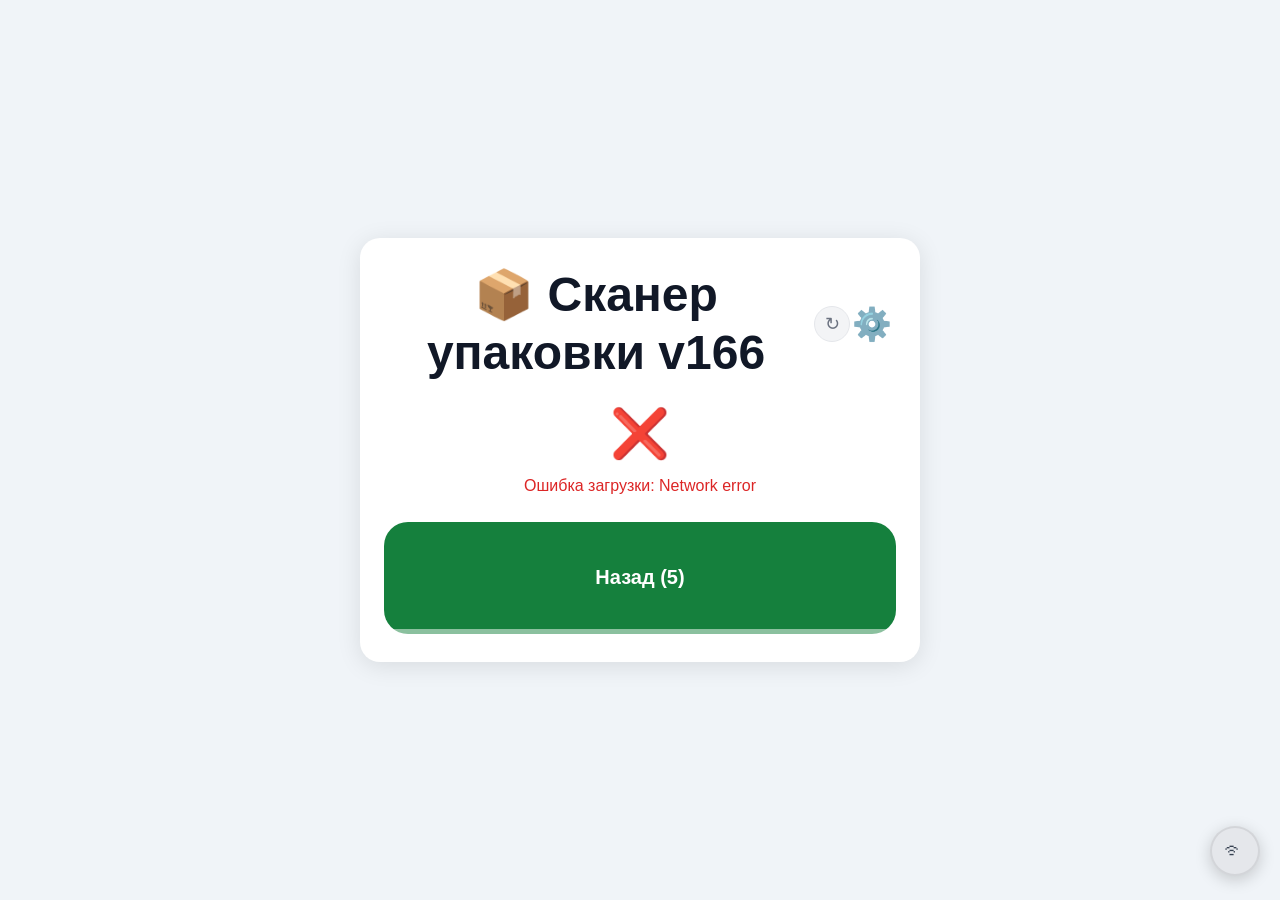
==== commit 7a0686a8: "v166: пилик через <audio> WAV (фикс Safari) + при выключенном пилике речь сразу Проблема: в Safari с" ====
--- a/index.html
+++ b/index.html
@@ -9,7 +9,7 @@
   <meta name="apple-mobile-web-app-status-bar-style" content="black-translucent">
   <meta name="theme-color" content="#15803d">
 
-  <title>Сканер упаковки v165</title>
+  <title>Сканер упаковки v166</title>
   <style>
     :root {
       --pack-font-size: 56px;
@@ -1066,7 +1066,7 @@
 <div class="landscape-wrap">
 <div class="card">
   <div class="card-header">
-    <h1 id="pageTitle">📦 Сканер упаковки v165</h1>
+    <h1 id="pageTitle">📦 Сканер упаковки v166</h1>
     <button id="refreshBtn" class="refresh-btn" onclick="refreshData()" title="Обновить данные">↻</button>
     <button class="settings-btn" onclick="openSettings()" title="Настройки">⚙️</button>
     <div id="autoRefreshBadge" class="auto-refresh-badge hidden" title="Автообновление включено">
@@ -1427,99 +1427,111 @@
   return packType.toString().split(/[\(\[\{]/)[0].trim();
 }
 
-// ── Звуковые сигналы (пилик) через Web Audio API ──
-// Короткий тон перед голосовой озвучкой: успех / ошибка / выбор упаковки.
-var _audioCtx = null;
-function _getAudioCtx() {
-  if (_audioCtx) return _audioCtx;
+// ── Звуковые сигналы (пилик) через <audio> + WAV data-URI ──
+// Почему не Web Audio: в Safari синтез через AudioContext отдаёт ПЕРВЫЙ звук
+// с большой задержкой (часы контекста бегут впереди динамика), из-за чего
+// пилик «съезжает» на речь. У HTMLAudioElement событие `ended` привязано к
+// РЕАЛЬНОМУ воспроизведению — речь по нему запускается строго после пилика.
+var CUE_GAP = 320; // пауза (мс) между окончанием пилика и началом речи
+
+// Генерируем короткие пилики в PCM и кодируем в WAV data-URI (лениво, 1 раз).
+var _cueUriCache = {};
+function _cueUri(kind) {
+  if (_cueUriCache[kind]) return _cueUriCache[kind];
+  var SR = 16000;
+  var segs;
+  if (kind === 'success') {
+    segs = [{f:880,s:0.00,d:0.09,sq:false},{f:1320,s:0.11,d:0.13,sq:false}];
+  } else if (kind === 'error') {
+    segs = [{f:320,s:0.00,d:0.17,sq:true},{f:200,s:0.20,d:0.26,sq:true}];
+  } else {
+    segs = [{f:660,s:0.00,d:0.16,sq:false}];
+  }
+  var total = 0.02;
+  segs.forEach(function(x){ total = Math.max(total, x.s + x.d); });
+  var n = Math.ceil((total + 0.02) * SR);
+  var pcm = new Float32Array(n);
+  segs.forEach(function(x){
+    var start = Math.floor(x.s * SR), len = Math.floor(x.d * SR);
+    var att = 0.008 * SR, rel = 0.03 * SR;
+    for (var i = 0; i < len; i++) {
+      var ph = 2 * Math.PI * x.f * (i / SR);
+      var v = x.sq ? (Math.sin(ph) >= 0 ? 1 : -1) : Math.sin(ph);
+      var env = 1;
+      if (i < att) env = i / att;
+      else if (i > len - rel) env = Math.max(0, (len - i) / rel);
+      var idx = start + i;
+      if (idx < n) pcm[idx] += v * env * 0.6;
+    }
+  });
+  _cueUriCache[kind] = _encodeWavDataUri(pcm, SR);
+  return _cueUriCache[kind];
+}
+
+function _encodeWavDataUri(samples, sampleRate) {
+  var n = samples.length;
+  var buf = new ArrayBuffer(44 + n * 2);
+  var dv = new DataView(buf);
+  var wstr = function(off, s){ for (var i = 0; i < s.length; i++) dv.setUint8(off + i, s.charCodeAt(i)); };
+  wstr(0, 'RIFF'); dv.setUint32(4, 36 + n * 2, true); wstr(8, 'WAVE');
+  wstr(12, 'fmt '); dv.setUint32(16, 16, true); dv.setUint16(20, 1, true);
+  dv.setUint16(22, 1, true); dv.setUint32(24, sampleRate, true);
+  dv.setUint32(28, sampleRate * 2, true); dv.setUint16(32, 2, true); dv.setUint16(34, 16, true);
+  wstr(36, 'data'); dv.setUint32(40, n * 2, true);
+  var off = 44;
+  for (var i = 0; i < n; i++) {
+    var s = Math.max(-1, Math.min(1, samples[i]));
+    dv.setInt16(off, s < 0 ? s * 0x8000 : s * 0x7FFF, true); off += 2;
+  }
+  var bytes = new Uint8Array(buf), bin = '';
+  for (var j = 0; j < bytes.length; j++) bin += String.fromCharCode(bytes[j]);
+  return 'data:audio/wav;base64,' + btoa(bin);
+}
+
+// Один переиспользуемый <audio> — разблокированный жестом, он потом играет
+// сразу (в т.ч. по BLE/камере, вне жеста).
+var _cueAudio = null;
+var _audioUnlocked = false;
+function _getCueAudio() {
+  if (!_cueAudio) { try { _cueAudio = new Audio(); _cueAudio.preload = 'auto'; } catch(e) { _cueAudio = null; } }
+  return _cueAudio;
+}
+
+// Разблокировка <audio> на первом жесте: тихо проигрываем и ставим на паузу.
+function unlockAudio() {
+  if (_audioUnlocked) return;
+  var a = _getCueAudio();
+  if (!a) return;
   try {
-    var AC = window.AudioContext || window.webkitAudioContext;
-    if (!AC) return null;
-    _audioCtx = new AC();
-  } catch(e) { return null; }
-  return _audioCtx;
-}
-
-// Прогрев аудио-вывода (iOS «холодный старт»): проигрываем 1-сэмпловый
-// тихий буфер, чтобы динамик уже был активен и настоящий тон не выходил
-// с задержкой (иначе пилик слышен позже — во время речи).
-function _warmAudio(ctx) {
-  try {
-    var b = ctx.createBuffer(1, 1, ctx.sampleRate);
-    var s = ctx.createBufferSource();
-    s.buffer = b; s.connect(ctx.destination); s.start(0);
+    a.muted = true;
+    a.src = _cueUri('select');
+    var p = a.play();
+    var fin = function(){ try { a.pause(); a.currentTime = 0; } catch(e){} a.muted = false; _audioUnlocked = true; };
+    if (p && p.then) p.then(fin).catch(function(){ a.muted = false; });
+    else fin();
   } catch(e) {}
 }
 
-// Разблокировка Web Audio на iOS — тоже требует жеста пользователя.
-function unlockAudio() {
-  var ctx = _getAudioCtx();
-  if (!ctx) return;
-  try { if (ctx.state !== 'running') ctx.resume(); } catch(e) {}
-  _warmAudio(ctx);
-}
-
-var CUE_GAP = 320; // пауза (мс) между окончанием пилика и началом речи
-
-// Один тон с плавным нарастанием/затуханием (без щелчков). Возвращает осциллятор.
-function _tone(ctx, freq, startT, dur, gainVal, type) {
-  var osc = ctx.createOscillator();
-  var g = ctx.createGain();
-  osc.type = type || 'sine';
-  osc.frequency.value = freq;
-  osc.connect(g); g.connect(ctx.destination);
-  g.gain.setValueAtTime(0.0001, startT);
-  g.gain.exponentialRampToValueAtTime(Math.max(gainVal, 0.0002), startT + 0.012);
-  g.gain.setValueAtTime(Math.max(gainVal, 0.0002), startT + dur - 0.03);
-  g.gain.exponentialRampToValueAtTime(0.0001, startT + dur);
-  osc.start(startT);
-  osc.stop(startT + dur + 0.02);
-  return osc;
-}
-
-// Ядро: проигрывает сигнал заданной громкости (%), затем (по РЕАЛЬНОМУ
-// окончанию последнего тона + пауза CUE_GAP) вызывает onDone — чтобы речь
-// шла ПОСЛЕ звука. Прогреваем вывод и ждём onended, а не таймер по clock —
-// иначе на iOS пилик «съезжает» и звучит уже во время речи.
+// Ядро: проигрывает сигнал заданной громкости (%); по РЕАЛЬНОМУ `ended`
+// (+ пауза CUE_GAP) вызывает onDone — речь идёт строго ПОСЛЕ пилика.
 function _emitCue(kind, volPct, onDone) {
-  var ctx = _getAudioCtx();
   var fired = false;
   var done = function() { if (fired) return; fired = true; if (onDone) onDone(); };
-  if (!ctx) { setTimeout(done, 0); return; }
-
-  var play = function() {
-    _warmAudio(ctx); // убираем задержку холодного старта именно этого пилика
-    var vol = Math.max(0, Math.min((volPct || 100) / 100, 1));
-    var g = 0.22 * vol;
-    if (g <= 0) { done(); return; }
-    var t = ctx.currentTime + 0.06;
-    var end = t, lastOsc = null;
-    try {
-      if (kind === 'success') {
-        // Два восходящих «пилика» — удачный исход
-        _tone(ctx, 880, t, 0.09, g, 'sine');
-        lastOsc = _tone(ctx, 1320, t + 0.10, 0.12, g, 'sine'); end = t + 0.10 + 0.12;
-      } else if (kind === 'error') {
-        // Два низких резких тона — ошибка
-        _tone(ctx, 320, t, 0.17, g, 'square');
-        lastOsc = _tone(ctx, 200, t + 0.19, 0.24, g, 'square'); end = t + 0.19 + 0.24;
-      } else {
-        // Один средний тон — нужно выбрать упаковку
-        lastOsc = _tone(ctx, 660, t, 0.15, g, 'sine'); end = t + 0.15;
-      }
-    } catch(e) {}
-    // Речь запускаем по факту окончания последнего тона + пауза.
-    if (lastOsc) { try { lastOsc.onended = function() { setTimeout(done, CUE_GAP); }; } catch(e) {} }
-    // Фолбэк, если onended не сработал (некоторые webview): с запасом.
-    var ms = Math.max(0, (end - ctx.currentTime) * 1000) + CUE_GAP + 500;
-    setTimeout(done, ms);
-  };
-
-  if (ctx.state !== 'running') {
-    try { ctx.resume().then(play).catch(play); } catch(e) { play(); }
-  } else {
-    play();
-  }
+  var a = _getCueAudio();
+  var vol = Math.max(0, Math.min((volPct || 100) / 100, 1));
+  if (!a || vol <= 0) { setTimeout(done, 0); return; }
+  try {
+    a.onended = function() { setTimeout(done, CUE_GAP); };
+    a.onerror = function() { done(); };
+    a.muted = false;
+    a.volume = vol;
+    a.src = _cueUri(kind);
+    try { a.currentTime = 0; } catch(e) {}
+    var p = a.play();
+    if (p && p.catch) p.catch(function() { done(); });
+    // Фолбэк, если ended/ошибка не пришли (с большим запасом)
+    setTimeout(done, 4000);
+  } catch(e) { done(); }
 }
 
 // Проигрывает сигнал с учётом тумблера и громкости из настроек.
@@ -4075,7 +4087,8 @@
         Звуковые сигналы (пилик)
       </label>
       <div style="font-size:11px;color:#9ca3af;margin-top:4px;margin-bottom:10px">
-        Короткий сигнал при находке: <b>успех</b> — два восходящих пилика, <b>ошибка</b> — низкий сигнал, <b>нужно выбрать упаковку</b> — средний тон. Затем идёт голосовая подсказка.
+        Короткий сигнал при находке: <b>успех</b> — два восходящих пилика, <b>ошибка</b> — низкий сигнал, <b>нужно выбрать упаковку</b> — средний тон. Затем идёт голосовая подсказка.<br>
+        Если в Safari пилик звучит с задержкой (во время речи) — <b>выключите</b> этот пункт: тогда озвучка начинается <b>сразу, без паузы</b>.
       </div>
       <label class="settings-checkbox-label">
         <input type="checkbox" id="setSpeakPackType" checked>
